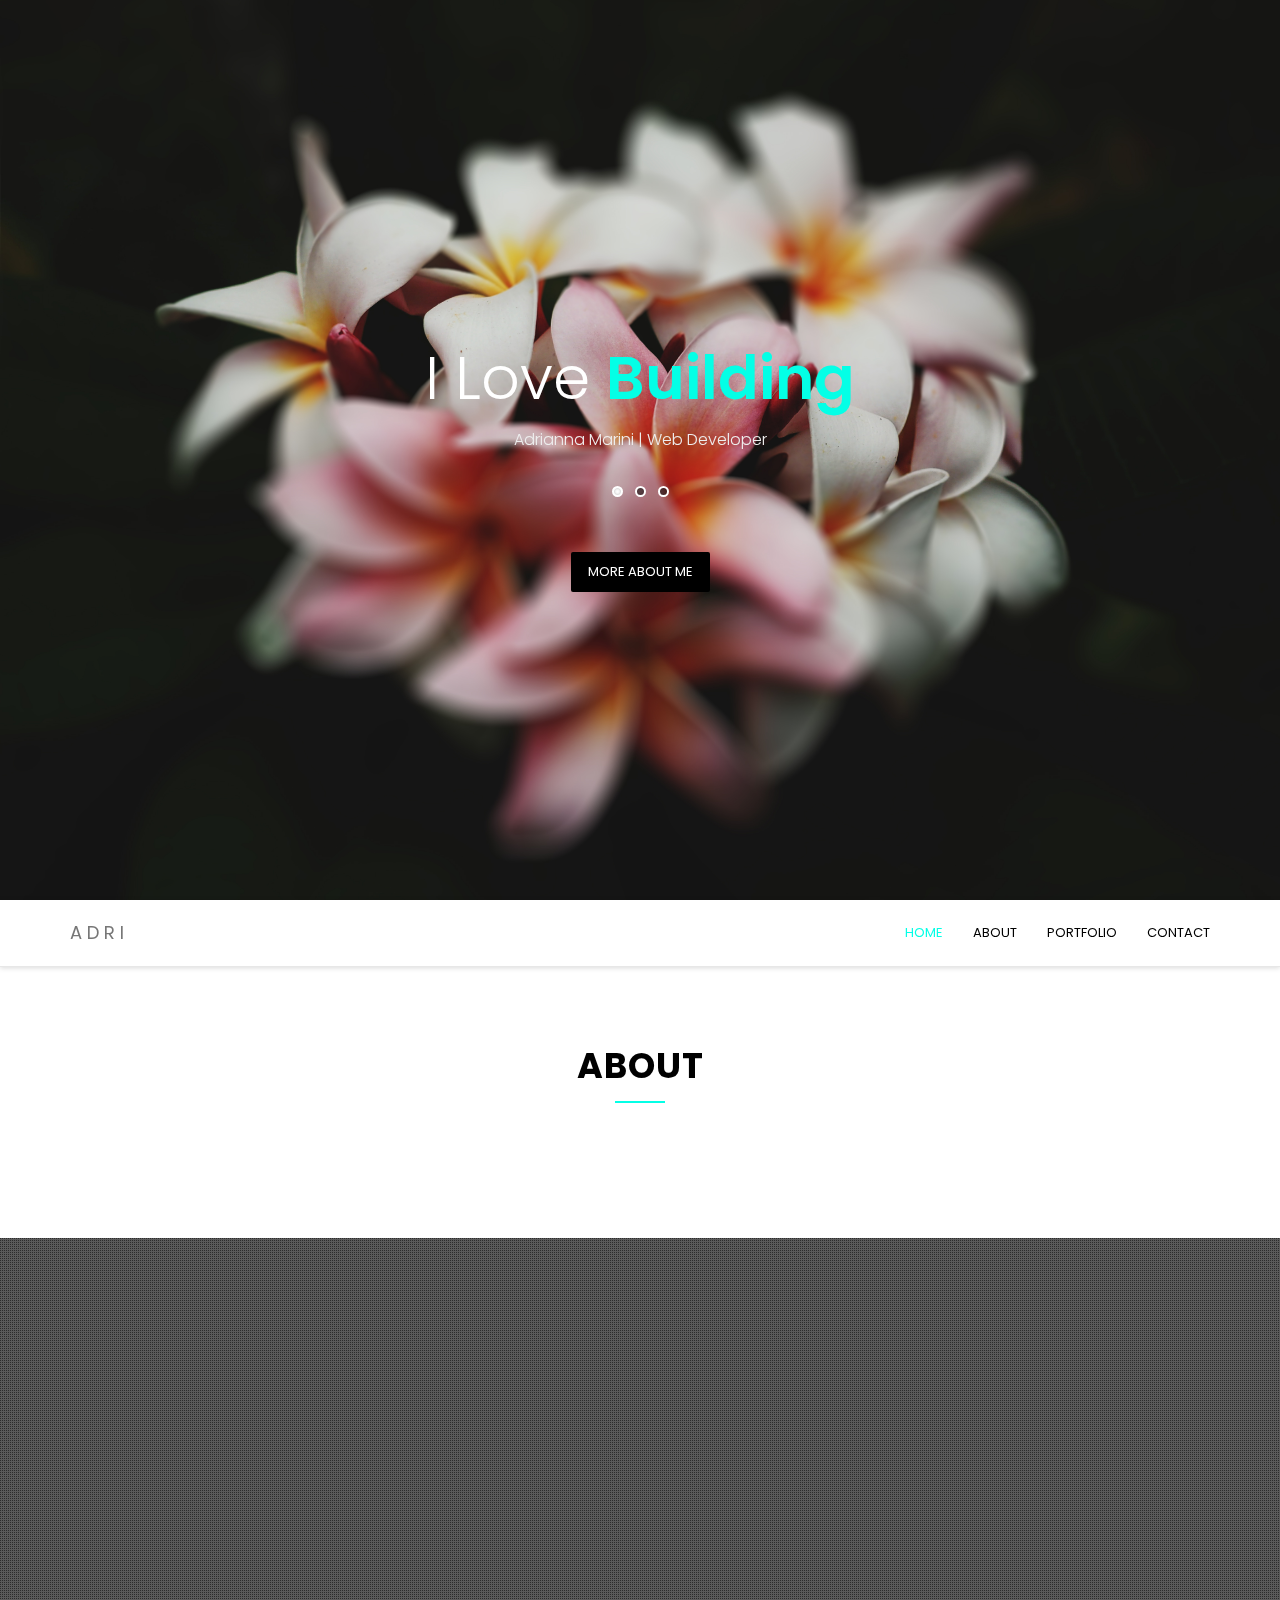
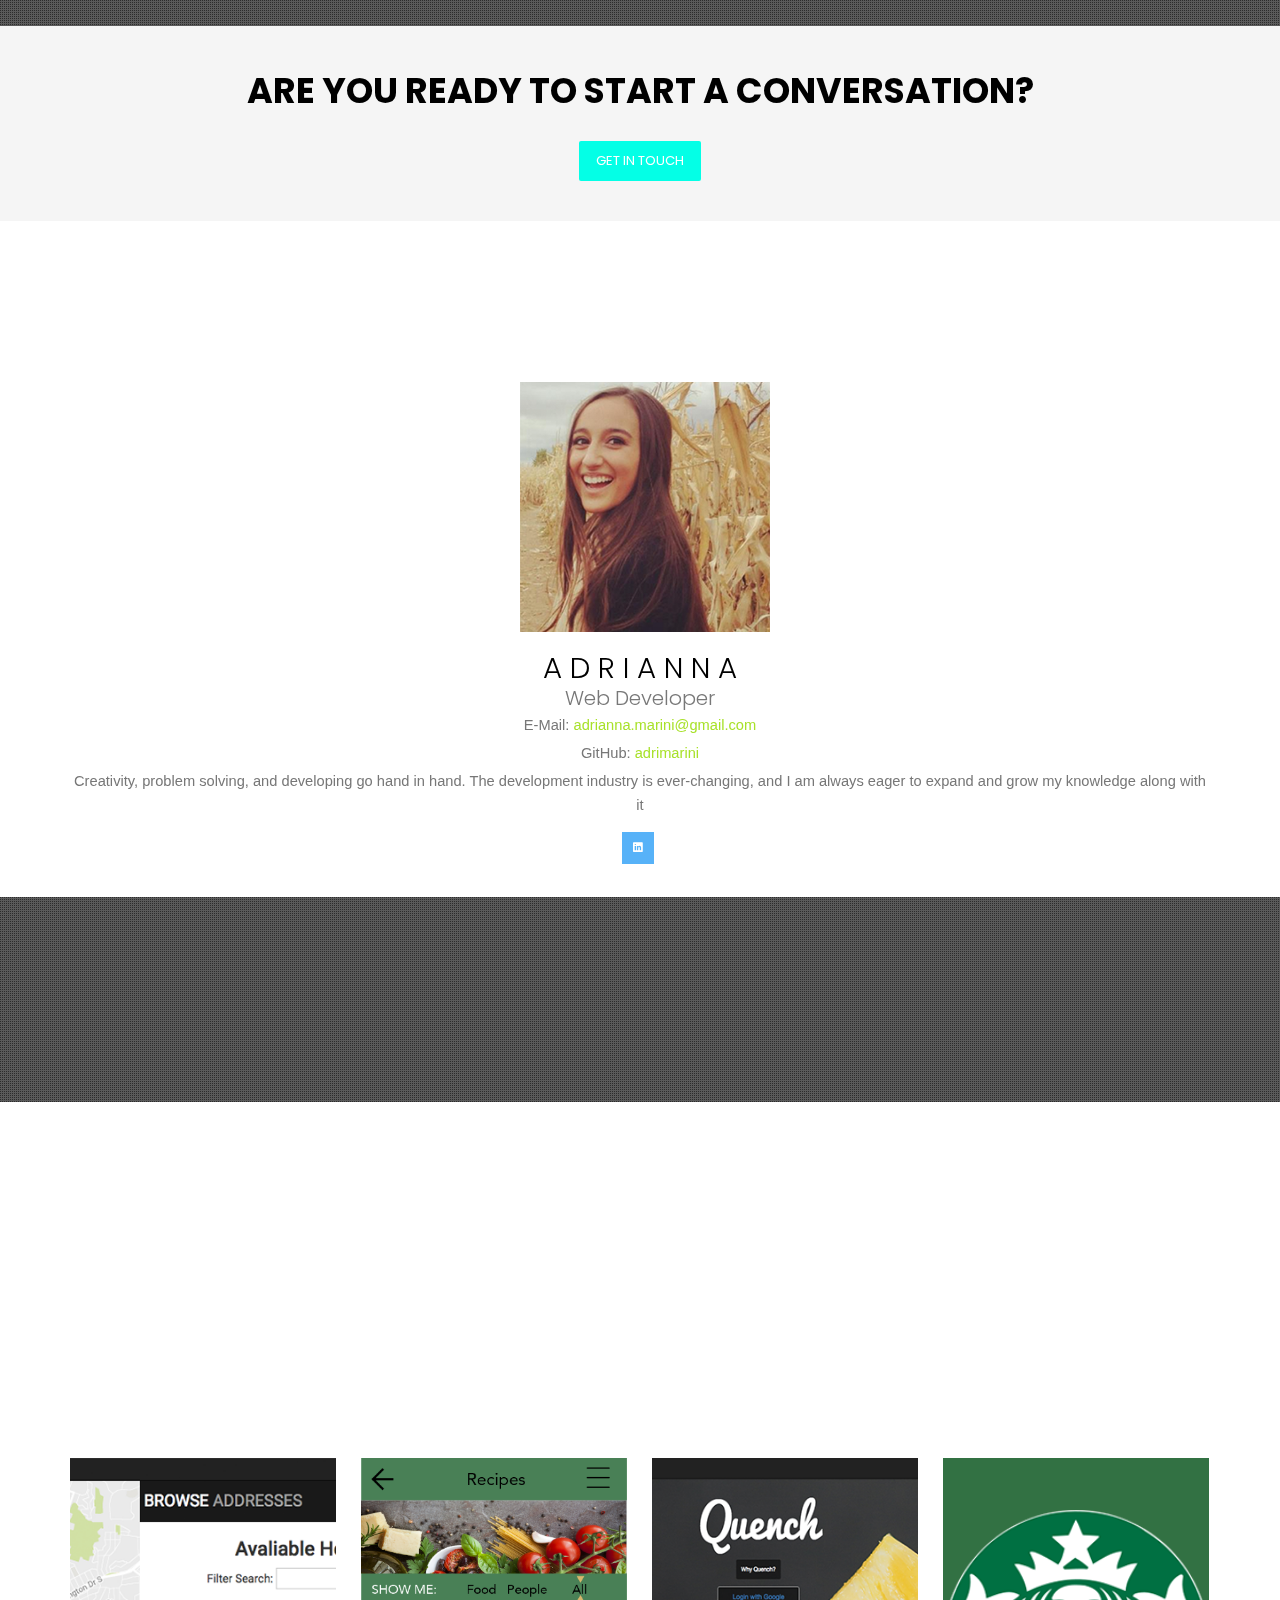
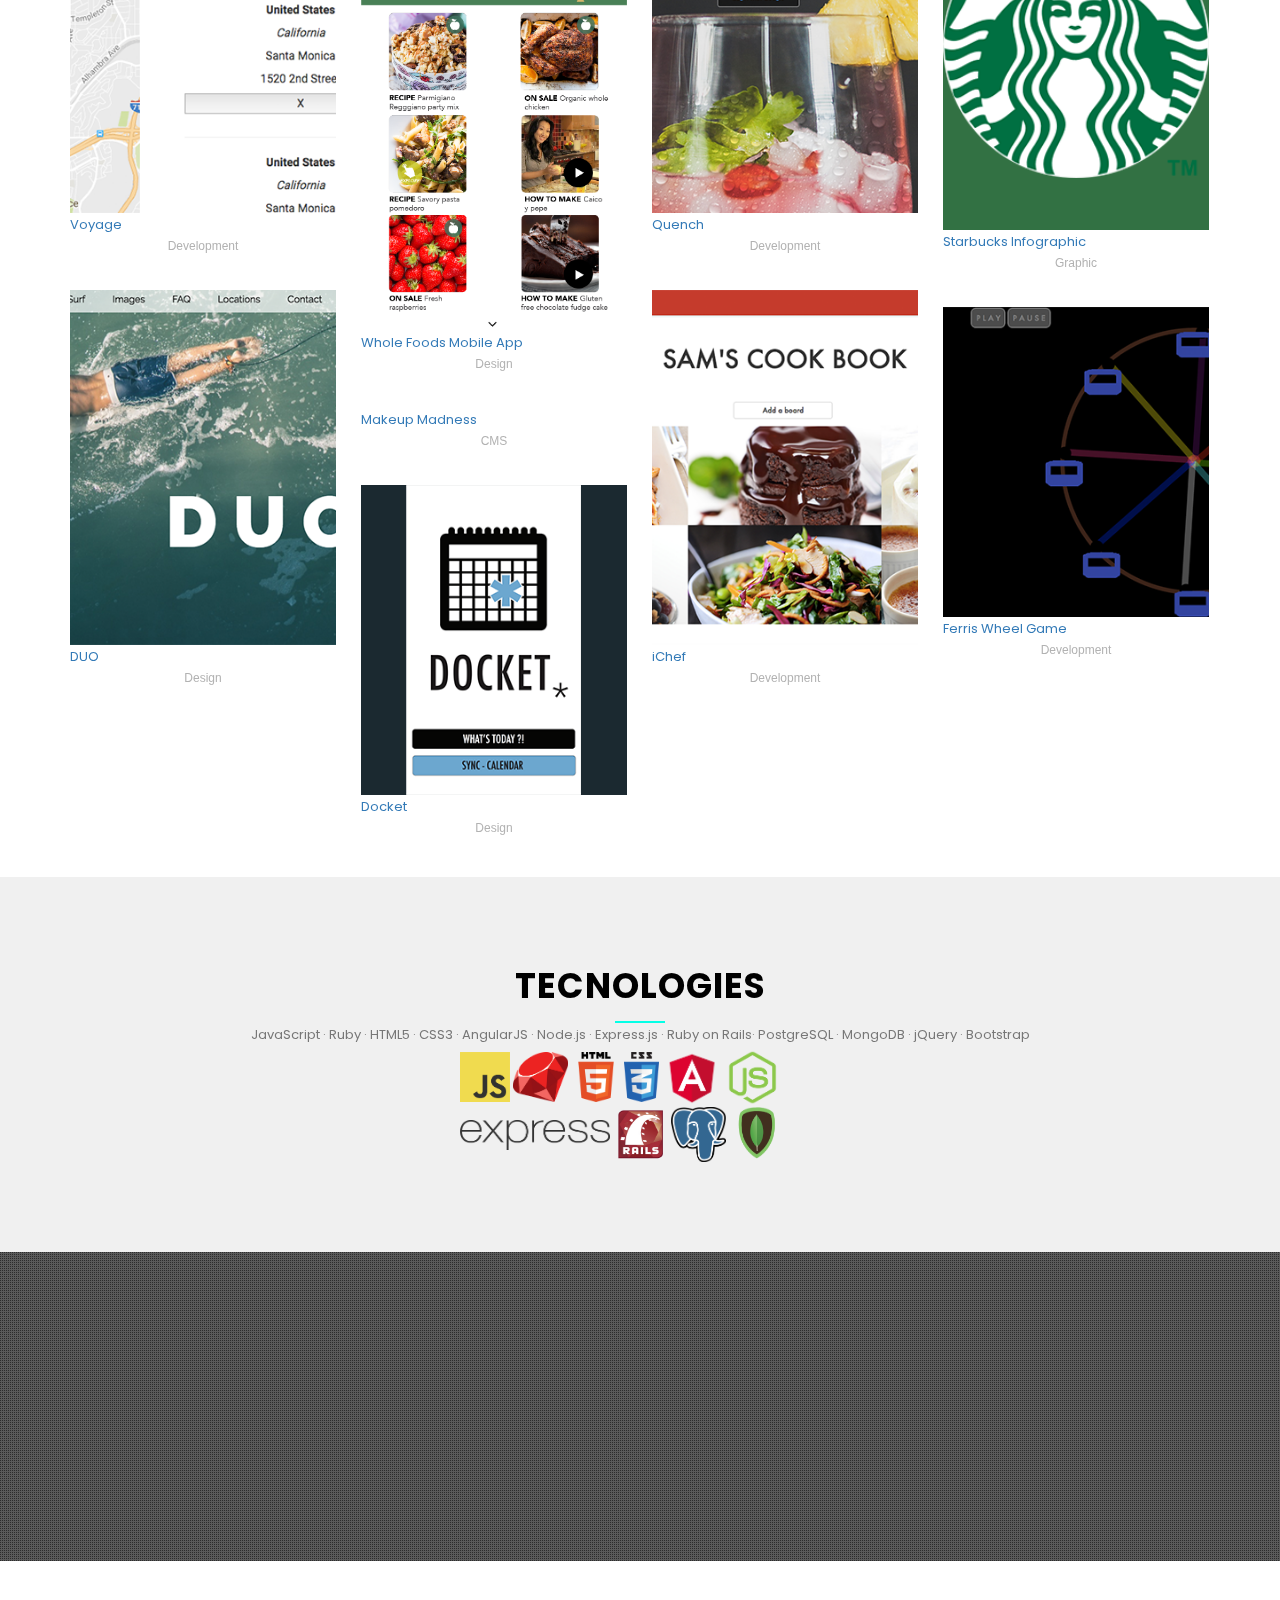
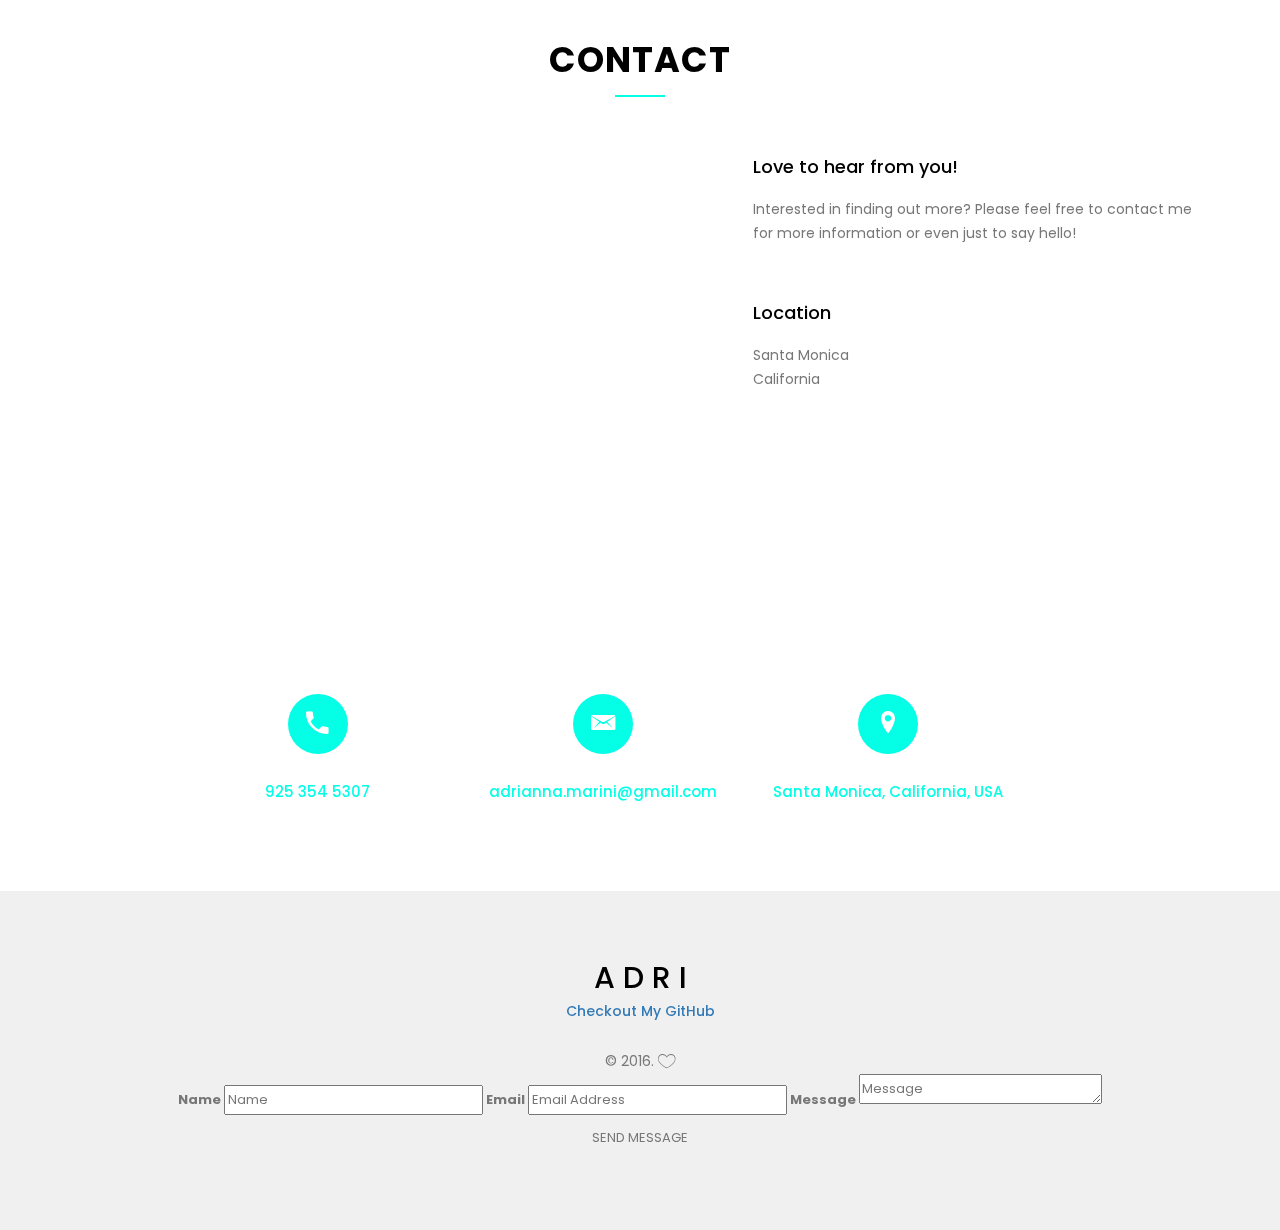
==== home-background-slider.html @ 424a0c06 "trys requiring php script" ====
<!DOCTYPE html>
<html lang="en">
    <head>
        <meta charset="utf-8">
        <meta http-equiv="X-UA-Compatible" content="IE=edge">
        <meta name="viewport" content="width=device-width, initial-scale=1">
        <title>AEM Portfolio</title>
        <!-- Bootstrap -->
        <link href="assets/bootstrap/css/bootstrap.min.css" rel="stylesheet">
        <!--custom css (Using style.scss file for customize)-->
        <link href="assets/css/style-background-slider.css" rel="stylesheet" type="text/css">
        <!--Ion icons-->
        <link href="assets/icons/css/ionicons.min.css" rel="stylesheet" type="text/css">
        <!--google fonts-->

        <!--Flex slider-->
        <link href="assets/css/flexslider.css" rel="stylesheet">
        <!--popups css-->
        <link href="assets/css/magnific-popup.css" rel="stylesheet">
        <!--animated css-->
        <link href="assets/css/animate.css" rel="stylesheet">
        <!--cube portfolio-->
        <link href="assets/cubeportfolio/css/cubeportfolio.min.css" rel="stylesheet">
        <!--master slider-->
        <link href="assets/master-slider/style/masterslider.css" rel="stylesheet">
        <link href="assets/master-slider/skins/default/style.css" rel="stylesheet">
        <link href="assets/css/master-slider-custom.css" rel="stylesheet" type="text/css">
        <!-- HTML5 shim and Respond.js for IE8 support of HTML5 elements and media queries -->
        <!-- WARNING: Respond.js doesn't work if you view the page via file:// -->
        <!--[if lt IE 9]>
          <script src="https://oss.maxcdn.com/html5shiv/3.7.2/html5shiv.min.js"></script>
          <script src="https://oss.maxcdn.com/respond/1.4.2/respond.min.js"></script>
        <![endif]-->


    </head>
    <body data-spy="scroll" data-target=".navbar" data-offset="80">
        <section id="home" class="home-parallax parallax-bg">
            <div class="home-text-wrapper">
                <div id="home-slider" class="flexslider">
                    <ul class="slides list-unstyled">

                        <li>
                            <p class="home-slide-content">I love <span class="colored-text">Building</span> </p>
                            <span class="flex-caption">Adrianna Marini | Web Developer </span>
                        </li>
                        <li>
                            <p class="home-slide-content">I love <span class="colored-text">Designing</span> </p>
                            <span class="flex-caption">Adrianna Marini | Web Developer </span>
                        </li>
                        <li>
                            <p class="home-slide-content">I love <span class="colored-text">Creating</span> Amazing Projects</p>
                            <span class="flex-caption">Adrianna Marini | Web Developer </span>
                        </li>

                    </ul>
                </div><!-- END FLEXSLIDER -->
                <div class="divided20"></div>
                <p class="scroll-to">
                    <a href="#about" class="btn btn-dark-bg btn-lg">More About Me</a>
                </p>
            </div>
        </section>


        <!-- Static navbar -->
        <nav class="navbar navbar-default sticky-nav navbar-static-top">
            <div class="container">
                <div class="navbar-header">
                    <button type="button" class="navbar-toggle collapsed" data-toggle="collapse" data-target="#navbar" aria-controls="navbar">
                        <span class="sr-only">Toggle navigation</span>
                        <span class="icon-bar"></span>
                        <span class="icon-bar"></span>
                        <span class="icon-bar"></span>
                    </button>
                    <a class="navbar-brand" href="index.html"> A D R I </a>
                </div>
                <div id="navbar" class="navbar-collapse collapse">
                    <ul class="nav navbar-nav navbar-right scroll-to">
                        <li class="active"><a href="#home">Home</a></li>
                        <li><a href="#about">About</a></li>
                        <!-- <li><a href="#services">Services</a></li> -->
                        <li><a href="#work">Portfolio</a></li>
                        <li><a href="#contact">Contact</a></li>
                        <!-- <li class="dropdown">
                            <span class="dropdown-toggle js-activated" data-toggle="dropdown" role="button" aria-haspopup="true">Pages <i class="caret"></i></span>
                            <ul class="dropdown-menu">
                                <li><a href="blog.html">Blog</a></li>
                                <li><a href="blog-single.html">Blog Single</a></li>
                                <li><a href="elements.html">Elements</a></li>
                            </ul>
                        </li> -->
                    </ul>
                </div><!--/.nav-collapse -->
            </div><!--/.container -->
        </nav>



        <section id="about" class="section-padding">
            <div class="container">
                <div class="row">
                    <div class="col-sm-8 col-sm-offset-2">
                        <div class="text-center">
                            <h2 class="center-title"> About</h2>
                            <span class="center-border-line"></span>
                            <!-- <p class="sub-text">Who we are</p> -->
                        </div>
                    </div>
                </div><!--left title row end-->
                <div class="row">
                    <div class="col-sm-8 text-center col-sm-offset-2">
                        <p class="lead subtitle-center wow animated fadeIn" data-wow-delay=".1s">
                            Hi there, I am a <span class="colored-text">web developer</span> based in <span class="colored-text">Los Angeles, California.</span>
                        </p>
                    </div>
                </div><!--sub title center-->
                <div class="row">
                    <!-- <div class="col-sm-4 margin-bottom30">
                        <div class="service-features wow animated fadeIn" data-wow-delay=".2s">
                            <i class="ion-ios-lightbulb-outline"></i>
                            <h3>Unique ideas</h3>
                            <p>
                                Pellentesquemattis arcu malesuada in. Donec urna sem, rutrum sit amet pellentesque vel, suscipit at metus.
                            </p> -->
                        </div><!--service features-->
                    </div>
                    <!-- <div class="col-sm-4 margin-bottom30">
                        <div class="service-features wow animated fadeIn" data-wow-delay=".3s">
                            <i class="ion-ios-people-outline"></i>
                            <h3>Creative team</h3>
                            <p>
                                Pellentesquemattis arcu malesuada in. Donec urna sem, rutrum sit amet pellentesque vel, suscipit at metus.
                            </p> -->
                        </div><!--service features-->
                    </div>
                    <div class="col-sm-4 margin-bottom30">
                        <!-- <div class="service-features wow animated fadeIn" data-wow-delay=".4s">
                            <i class="ion-ios-color-wand-outline"></i>
                            <h3>customer support</h3>
                            <p>
                                Pellentesquemattis arcu malesuada in. Donec urna sem, rutrum sit amet pellentesque vel, suscipit at metus.
                            </p> -->
                        </div><!--service features-->
                    </div>
                </div><!--row-->
            </div><!--container-->
        </section><!--about section end-->
        <!-- <div class=" fun-facts">
            <div class="container">
                <div class="row">
                    <div class="col-sm-8 col-sm-offset-2 text-center">
                        <div class="text-center wow animated flipInX" data-wow-delay=".1s">
                            <h2 class="center-title"> Fun facts</h2>
                            <span class="center-border-line"></span>
                            <p class="sub-text">Some fun facts about our agency.</p>
                        </div>
                    </div> -->
                </div><!--center title row end-->
                <!-- <div class="row">
                    <div class="col-md-3 col-sm-6 margin-bottom30">
                        <div class="fun-facts-inner wow animated fadeIn" data-wow-delay=".1s">
                            <h2>788</h2>
                            <h4>Happy clients</h4>
                        </div> -->
                    </div><!--fun facts col-->
                    <!-- <div class="col-md-3 col-sm-6 margin-bottom30">
                        <div class="fun-facts-inner wow animated fadeIn" data-wow-delay=".2s">
                            <h2>460</h2>
                            <h4>Projects Complete</h4>
                        </div> -->
                    </div><!--fun facts col-->
                    <!-- <div class="col-md-3 col-sm-6 margin-bottom30">
                        <div class="fun-facts-inner wow animated fadeIn" data-wow-delay=".3s">
                            <h2>978</h2>
                            <h4>miles traveled</h4>
                        </div> -->
                    </div><!--fun facts col-->
                    <!-- <div class="col-md-3 col-sm-6 margin-bottom30">
                        <div class="fun-facts-inner wow animated fadeIn" data-wow-delay=".4s">
                            <h2>592</h2>
                            <h4>smartphones used</h4>
                        </div> -->
                    </div><!--fun facts col-->
                </div>
            </div>
        </div><!--fun facts end -->

        <div class="quote parallax-1">
            <div class="container text-center">
                <div class="col-sm-8 col-sm-offset-2 wow animated fadeIn" data-wow-delay=".2s">
                    <p>
                        " Be who you were created to be, and you will set the world on fire. "
                    </p>
                    <h5>-St. Catherine of Sienna</h5>
                </div>
            </div>
        </div><!--quote section end-->
        <div class="gray-cta">
            <div class="container text-center scroll-to">
                <h2>are you ready to start a conversation?</h2>
                <a href="#contact" class="btn btn-lg btn-theme-bg">Get in touch</a>
            </div>
        </div><!--gray cta-->
        <div class="team">
            <div class="container">
                <div class="text-center wow animated bounceIn" data-wow-delay=".1s">
                    <h2 class="center-title"> <span class="colored-text">Meet</span> Me</h2>
                    <span class="center-border-line"></span>
                    <!-- <p class="sub-text">Meet the bavley super creative team</p> -->
                </div>
                <div class="row">
                    <div class="col-sm-12">
                        <!-- team slider -->
                        <div class="ms-staff-carousel">
                            <!-- masterslider -->
                            <div class="master-slider" id="teamslider-parallaxdemo">
                                <div class="ms-slide">
                                    <!-- <img src="assets/master-slider/style/blank.gif" data-src="assets/images/team-1.jpg" alt="lorem ipsum dolor sit"/> -->

                                    <!-- <div class="ms-info text-center">
                                        <h3>Nikita</h3>
                                        <h4>Company ceo</h4>
                                        <p class="email">E-Mail: <a href="#">juliab@jourrapide.com</a></p>
                                        <p>Lorem ipsum dolor sit amet, consectetuer adipiscing elit, sed diam nonummy nibh euismod tincidunt.</p>
                                        <ul class="ms-socials list-inline">
                                            <li class="ms-ico-fb"><a href="#"><i class="ion-social-facebook"></i></a></li>
                                            <li class="ico-tw"><a href="#"><i class="ion-social-twitter"></i></a></li>
                                            <li class="ico-gp"><a href="#"><i class="ion-social-youtube"></i></a></li>
                                            <li class="ico-yt"><a href="#"><i class="ion-social-linkedin"></i></a></li>
                                        </ul>
                                    </div>
                                </div><!slide item-->
                                <!-- <div class="ms-slide">
                                    <img src="assets/master-slider/style/blank.gif" data-src="assets/images/team-2.jpg" alt="lorem ipsum dolor sit"/>

                                    <div class="ms-info text-center">
                                        <h3>John</h3>
                                        <h4>Web Developer</h4>
                                        <p class="email">E-Mail: <a href="#">juliab@jourrapide.com</a></p>
                                        <p>Lorem ipsum dolor sit amet, consectetuer adipiscing elit, sed diam nonummy nibh euismod tincidunt.</p>
                                        <ul class="ms-socials list-inline">
                                            <li class="ms-ico-fb"><a href="#"><i class="ion-social-facebook"></i></a></li>
                                            <li class="ico-tw"><a href="#"><i class="ion-social-twitter"></i></a></li>
                                            <li class="ico-gp"><a href="#"><i class="ion-social-youtube"></i></a></li>
                                            <li class="ico-yt"><a href="#"><i class="ion-social-linkedin"></i></a></li>
                                        </ul>
                                    </div> -->
                                <!-- </div><!slide item-->
                                <!-- <div class="ms-slide">
                                    <img src="assets/master-slider/style/blank.gif" data-src="assets/images/team-3.jpg" alt="lorem ipsum dolor sit"/>

                                    <div class="ms-info text-center">
                                        <h3>Maria</h3>
                                        <h4>Director</h4>
                                        <p class="email">E-Mail: <a href="#">juliab@jourrapide.com</a></p>
                                        <p>Lorem ipsum dolor sit amet, consectetuer adipiscing elit, sed diam nonummy nibh euismod tincidunt.</p>
                                        <ul class="ms-socials list-inline">
                                            <li class="ms-ico-fb"><a href="#"><i class="ion-social-facebook"></i></a></li>
                                            <li class="ico-tw"><a href="#"><i class="ion-social-twitter"></i></a></li>
                                            <li class="ico-gp"><a href="#"><i class="ion-social-youtube"></i></a></li>
                                            <li class="ico-yt"><a href="#"><i class="ion-social-linkedin"></i></a></li>
                                        </ul>
                                    </div>
                                </div><!--slide item-->
                                <!-- <div class="ms-slide">
                                    <img src="assets/master-slider/style/blank.gif" data-src="assets/images/team-4.jpg" alt="lorem ipsum dolor sit"/>

                                    <div class="ms-info text-center">
                                        <h3>Adam</h3>
                                        <h4>Project Manager</h4>
                                        <p class="email">E-Mail: <a href="#">juliab@jourrapide.com</a></p>
                                        <p>Lorem ipsum dolor sit amet, consectetuer adipiscing elit, sed diam nonummy nibh euismod tincidunt.</p>
                                        <ul class="ms-socials list-inline">
                                            <li class="ms-ico-fb"><a href="#"><i class="ion-social-facebook"></i></a></li>
                                            <li class="ico-tw"><a href="#"><i class="ion-social-twitter"></i></a></li>
                                            <li class="ico-gp"><a href="#"><i class="ion-social-youtube"></i></a></li>
                                            <li class="ico-yt"><a href="#"><i class="ion-social-linkedin"></i></a></li>
                                        </ul>
                                    </div>
                                </div><!--slide item-->
                                <!-- <div class="ms-slide">
                                    <img src="assets/master-slider/style/blank.gif" data-src="assets/images/team-1.jpg" alt="lorem ipsum dolor sit"/>

                                    <div class="ms-info text-center">
                                        <h3>Juliana</h3>
                                        <h4>CREATIVE DESIGNER</h4>
                                        <p class="email">E-Mail: <a href="#">juliab@jourrapide.com</a></p>
                                        <p>Lorem ipsum dolor sit amet, consectetuer adipiscing elit, sed diam nonummy nibh euismod tincidunt.</p>
                                        <ul class="ms-socials list-inline">
                                            <li class="ms-ico-fb"><a href="#"><i class="ion-social-facebook"></i></a></li>
                                            <li class="ico-tw"><a href="#"><i class="ion-social-twitter"></i></a></li>
                                            <li class="ico-gp"><a href="#"><i class="ion-social-youtube"></i></a></li>
                                            <li class="ico-yt"><a href="#"><i class="ion-social-linkedin"></i></a></li>
                                        </ul>
                                    </div>
                                </div><!--slide item-->
                                <!-- <div class="ms-slide">
                                    <img src="assets/master-slider/style/blank.gif" data-src="assets/images/team-2.jpg" alt="lorem ipsum dolor sit"/>

                                    <div class="ms-info text-center">
                                        <h3>John</h3>
                                        <h4>CREATIVE DESIGNER</h4>
                                        <p class="email">E-Mail: <a href="#">juliab@jourrapide.com</a></p>
                                        <p>Lorem ipsum dolor sit amet, consectetuer adipiscing elit, sed diam nonummy nibh euismod tincidunt.</p>
                                        <ul class="ms-socials list-inline">
                                            <li class="ms-ico-fb"><a href="#"><i class="ion-social-facebook"></i></a></li>
                                            <li class="ico-tw"><a href="#"><i class="ion-social-twitter"></i></a></li>
                                            <li class="ico-gp"><a href="#"><i class="ion-social-youtube"></i></a></li>
                                            <li class="ico-yt"><a href="#"><i class="ion-social-linkedin"></i></a></li>
                                        </ul>
                                    </div>
                                </div><!--slide item-->
                                <div class="ms-slide">
                                    <img src="assets/portfolio-img/self.png"  alt="lorem ipsum dolor sit"/>

                                    <div class="ms-info text-center">
                                        <h3>A D R I A N N A</h3>
                                        <h4>Web Developer</h4>
                                        <p class="email">E-Mail: <a href="#">adrianna.marini@gmail.com</a></p>
                                        <p class="email">GitHub: <a href="https://github.com/adrimarini" target="_blank">adrimarini</a></p>
                                        <p>Creativity, problem solving, and developing go hand in hand. The development industry is ever-changing, and I am always eager to expand and grow my knowledge along with it</p>
                                        <ul class="ms-socials list-inline">
                                            <!-- <li class="ms-ico-fb"><a href="#"><i class="ion-social-facebook"></i></a></li> -->
                                            <!-- <li class="ico-tw"><a href="#"><i class="ion-social-twitter"></i></a></li> -->
                                            <!-- <li class="ico-gp"><a href="#"><i class="ion-social-youtube"></i></a></li> -->
                                            <li class="ico-yt"><a href="https://www.linkedin.com/in/adriannamarini" target="_blank"><i class="ion-social-linkedin"></i></a></li>
                                        </ul>
                                    </div>
                                </div><!--slide item-->
                            </div>
                            <!-- end of masterslider -->
                            <div class="ms-staff-info" id="staff-info"> </div>
                        </div>
                        <!-- end of team slider -->

                    </div>
                </div>
            </div>
        </div><!--team section end-->
        <!-- <div class="testimonials parallax-2 dark">

            <div class="container">
                <div class="text-center wow animated fadeInDown" data-wow-delay=".1s">
                    <h2 class="center-title"> <span class="colored-text">Happy </span> Clients</h2>
                    <span class="center-border-line"></span>
                    <p class="sub-text">Over 8000 extremely satisfied clients!</p>
                </div>
                <div class="row">
                    <div class="col-sm-8 col-sm-offset-2">
                        <div class="flexslider testi-slider wow animated fadeInUp" data-wow-delay=".2s">
                            <ul class="slides">
                                <li>
                                    <div class="testi-slider-item">
                                        <p>
                                            Pellentesquemattis arcu malesuada in. Donec urna sem, rutrum sit amet pellentesque vel, suscipit at metus.
                                        </p>
                                        <img src="assets/images/team-1.jpg" alt="">
                                        <h6>John Doe - <span class="colored-text">Assan Inc.</span></h6>
                                    </div>
                                </li><!--Single slide li-->
                                <!-- <li>
                                    <div class="testi-slider-item">
                                        <p>
                                            Pellentesquemattis arcu malesuada in. Donec urna sem, rutrum sit amet pellentesque vel, suscipit at metus.
                                        </p>
                                        <img src="assets/images/team-2.jpg" alt="">
                                        <h6>John Doe - <span class="colored-text">Assan Inc.</span></h6>
                                    </div>
                                </li><!--Single slide li-->
                                <!-- <li>
                                    <div class="testi-slider-item">
                                        <p>
                                            Pellentesquemattis arcu malesuada in. Donec urna sem, rutrum sit amet pellentesque vel, suscipit at metus.
                                        </p>
                                        <img src="assets/images/team-3.jpg" alt="">
                                        <h6>John Doe - <span class="colored-text">Assan Inc.</span></h6>
                                    </div>
                                </li><!--Single slide li-->
                            <!-- </ul>
                        </div>
                    </div>
                </div>
            </div>
        </div><!--testimonials-->
        <!-- <section id="services" class="section-padding">
            <div class="container">
                <div class="row">
                    <div class="col-sm-8 col-sm-offset-2 text-center">
                        <div class="text-center wow animated flipInX" data-wow-delay=".1s">
                            <h2 class="center-title"> Our services</h2>
                            <span class="center-border-line"></span>
                            <p class="sub-text">What we do?.</p>
                        </div>
                    </div>
                </div><!--center title row end-->


                <!-- <div class="row">
                    <div class="col-sm-4 margin-bottom30">
                        <div class="services-box wow animated fadeIn" data-wow-delay="0.2s">
                            <h3 class="services-title">Branding</h3>
                            <i class="ion-ios-paperplane-outline icon-big-round"></i>
                            <p>
                                Vestibulum commodo aliquam sollicitudin metus vitae. Praesent interdum blandit quam. Asunt in anim uis aute irure dolor in reprehenderit in voluptate velit esse cillum dolore
                            </p>
                            <h4>What we offer</h4>
                            <ul class=" list-unstyled">
                                <li>Research</li>
                                <li>Strategy</li>
                                <li>Design</li>
                                <li>Experience</li>
                                <li><i class="ion-close"></i></li>
                                <li><i class="ion-close"></i></li>
                            </ul>
                        </div><!--service box-->
                    <!-- </div><!--col-->
                    <!-- <div class="col-sm-4 margin-bottom30">
                        <div class="services-box wow animated fadeIn" data-wow-delay="0.4s">
                            <h3 class="services-title">Web development</h3>
                            <i class="ion-social-wordpress-outline icon-big-round"></i>
                            <p>
                                Vestibulum commodo aliquam sollicitudin metus vitae. Praesent interdum blandit quam. Asunt in anim uis aute irure dolor in reprehenderit in voluptate velit esse cillum dolore
                            </p>
                            <h4>What we offer</h4>
                            <ul class=" list-unstyled">
                                <li>Wordpress</li>
                                <li>Php</li>
                                <li>Woo commerce</li>
                                <li>magento</li>
                                <li>Drupal</li>
                                <li>Seo</li>
                            </ul>
                        </div><!--service box-->
                    <!-- </div><!--col-->
                    <!-- <div class="col-sm-4 margin-bottom30">
                        <div class="services-box wow animated fadeIn" data-wow-delay="0.6s">
                            <h3 class="services-title">Design</h3>
                            <i class="ion-ios-color-wand-outline icon-big-round"></i>
                            <p>
                                Vestibulum commodo aliquam sollicitudin metus vitae. Praesent interdum blandit quam. Asunt in anim uis aute irure dolor in reprehenderit in voluptate velit esse cillum dolore
                            </p>
                            <h4>What we offer</h4>
                            <ul class=" list-unstyled">
                                <li>HTML5 / CSS3</li>
                                <li>Less / SASS</li>
                                <li>Psd design</li>
                                <li>Logo Design</li>
                                <li>Responsive Designs</li>
                                <li>Mobile App</li>
                            </ul>
                        </div><!--service box-->
                    <!-- </div><!--col-->
                <!-- </div>
            </div>
        </section><!--services section end here-->
        <!-- <div class="twitter-feed parallax-4">
            <div class="container">
                <div class="row">
                    <div class="col-sm-6 col-sm-offset-3 text-center">
                        <h2><i class="ion-social-twitter-outline"></i></h2>
                        <div class="tweet wow animated fadeIn" data-wow-delay=".3s"></div>
                    </div>
                </div>
            </div>
        </div><!--twitter feeds-->
        <!-- <div class="pricing-section section-padding">
            <div class="container">
                <div class="text-center">
                    <h2 class="center-title"> <span class="colored-text">Price </span> Plans</h2>
                    <span class="center-border-line"></span>
                    <p class="sub-text">Choose a best plan for you.</p>
                </div>
                <div class="row">
                    <div class="col-sm-4 margin-bottom30">
                        <div class="pricing-table text-center wow animated fadeInLeft" data-wow-delay=".1s">
                            <h5 class="price-name"><strong>Basic</strong></h5>
                            <div class="price">
                                <span class="price-amount">$25</span>
                                <span class="price-time">/ Month</span>
                            </div>
                            <ul class="price-options list-unstyled">
                                <li><strong>100 GB</strong> disk space</li>
                                <li><strong>5 GB</strong> mothly traffic</li>
                                <li><strong>2</strong> subdomains</li>
                                <li><strong>2</strong> Email Accounts</li>
                            </ul>
                            <div class="price-button">
                                <a href="#about" class="btn btn-dark btn-lg">
                                    <span> Sign Up</span>
                                </a>
                            </div>
                        </div>
                    </div><!--price column-->
                    <!-- <div class="col-sm-4 margin-bottom30">
                        <div class="pricing-table text-center wow animated fadeInLeft" data-wow-delay=".2s">
                            <h5 class="price-name"><strong>Pro</strong></h5>
                            <div class="price">
                                <span class="price-amount">$55</span>
                                <span class="price-time">/ Month</span>
                            </div>
                            <ul class="price-options list-unstyled">
                                <li><strong>100 GB</strong> disk space</li>
                                <li><strong>5 GB</strong> mothly traffic</li>
                                <li><strong>2</strong> subdomains</li>
                                <li><strong>2</strong> Email Accounts</li>
                            </ul>
                            <div class="price-button">
                                <a href="#about" class="btn btn-theme btn-lg">
                                    <span> Sign Up</span>
                                </a>
                            </div>
                        </div>
                    </div><!--price column-->
                    <!-- <div class="col-sm-4 margin-bottom30">
                        <div class="pricing-table text-center wow animated fadeInLeft" data-wow-delay=".3s">
                            <h5 class="price-name"><strong>High</strong></h5>
                            <div class="price">
                                <span class="price-amount">$75</span>
                                <span class="price-time">/ Month</span>
                            </div>
                            <ul class="price-options list-unstyled">
                                <li><strong>100 GB</strong> disk space</li>
                                <li><strong>5 GB</strong> mothly traffic</li>
                                <li><strong>2</strong> subdomains</li>
                                <li><strong>2</strong> Email Accounts</li>
                            </ul>
                            <div class="price-button">
                                <a href="#about" class="btn btn-dark btn-lg">
                                    <span> Sign Up</span>
                                </a>
                            </div>
                        </div> -->
                    <!-- </div><!--price column-->
                <!-- </div> -->
            <!-- </div> -->
        <!-- </div><!--price section end here-->
        <!-- <div class="gray-cta">
            <div class="container text-center scroll-to">
                <h2>Awesome one page parallax</h2>
                <a href="#contact" class="btn btn-lg btn-dark-bg">Get it now</a>
            </div> -->
        <!-- </div><!--gray cta-->

        <div class="call-to-action cta-1 parallax-3">
            <div class="container">
                <div class="row">
                    <div class="col-sm-8 col-sm-offset-2 text-center wow animated fadeInDown" data-wow-delay=".1s">
                        <!-- <h2>hello</h2> -->
                        <a href="assets/resume.html" target="_blank" class="btn btn-white btn-lg wow animated fadeInDown" data-wow-delay=".2s">
                            <span> See Resume </span>
                        </a>
                    </div>
                </div>
            </div>
        </div>

        <section id="work" class="section-padding wow animated fadeIn" data-wow-delay=".1s">
            <div class="container">
                <div class="row">
                    <div class="col-sm-8 col-sm-offset-2">
                        <div class="text-center">
                            <h2 class="center-title">Portfolio</h2>
                            <span class="center-border-line"></span>
                            <p class="sub-text">"Development is about building something you are proud of and sharing it with the world"</p>
                        </div>
                    </div>
                </div><!--center title row end-->
            </div><!--container-->
            <div class="container cube-masonry">


                <div id="filters-container" class="cbp-l-filters-buttonCenter">
                    <div data-filter="*" class="cbp-filter-item-active cbp-filter-item">
                        All <div class="cbp-filter-counter"></div>
                    </div>
                    <div data-filter=".web-design" class="cbp-filter-item">
                        Design <div class="cbp-filter-counter"></div>
                    </div>
                    <div data-filter=".graphic" class="cbp-filter-item">
                        Development <div class="cbp-filter-counter"></div>
                    </div>
                    <div data-filter=".logos" class="cbp-filter-item">
                        Graphic <div class="cbp-filter-counter"></div>
                    </div>
                    <div data-filter=".identity" class="cbp-filter-item">
                        Other <div class="cbp-filter-counter"></div>
                    </div>
                    <!-- <div data-filter=".logos, .graphic" class="cbp-filter-item">
                        Logo & Graphic <div class="cbp-filter-counter"></div>
                    </div> -->
                </div>

                <div id="masonry-container" class="cbp cbp-l-grid-masonry-projects">
                    <div class="cbp-item graphic">
                        <div class="cbp-caption">
                            <div class="cbp-caption-defaultWrap">
                                <img src="assets/portfolio-img/voyage-icon.png" width="200" height="300" alt="">
                            </div>
                            <div class="cbp-caption-activeWrap">
                                <div class="cbp-l-caption-alignCenter">
                                    <div class="cbp-l-caption-body">
                                        <a href="https://adrimarini.github.io/Project4-frontend/#/" target="_blank" class="cbp-l-caption-buttonLeft">visit site</a>
                                        <a href="assets/portfolio-img/voyage.png" class="cbp-lightbox cbp-l-caption-buttonRight" data-title="Voyage is a couch surfing app">view larger</a>
                                    </div>
                                </div>
                            </div>
                        </div>
                        <a href="https://adrimarini.github.io/Project4-frontend/#/" target="_blank">Voyage</a>
                        <div class="cbp-l-grid-masonry-projects-desc">Development</div>
                    </div>
                    <!-- end of voyage -->
                    <div class="cbp-item web-design">
                        <div class="cbp-caption">
                            <div class="cbp-caption-defaultWrap">
                                <img src="assets/portfolio-img/whole-foods-icon.png" alt="">
                            </div>
                            <div class="cbp-caption-activeWrap">
                                <div class="cbp-l-caption-alignCenter">
                                    <div class="cbp-l-caption-body">
                                        <a href="https://invis.io/PA8LBHE4H" target="_blank" class="cbp-l-caption-buttonLeft">view prototype</a>
                                        <a href="assets/portfolio-img/whole-foods.png" class="cbp-lightbox cbp-l-caption-buttonRight" data-title="Whole Foods Mobile App re-design (educational purposes)">view larger</a>
                                    </div>
                                </div>
                            </div>
                        </div>
                        <a href="https://invis.io/PA8LBHE4H" class="">Whole Foods Mobile App</a>
                        <div class="cbp-l-grid-masonry-projects-desc">Design</div>
                    </div>
                    <!-- end of whole foods -->
                    <div class="cbp-item graphic">
                        <div class="cbp-caption">
                            <div class="cbp-caption-defaultWrap">
                                <img src="assets/portfolio-img/quench-icon.png" alt="">
                            </div>
                            <div class="cbp-caption-activeWrap">
                                <div class="cbp-l-caption-alignCenter">
                                    <div class="cbp-l-caption-body">
                                        <a href="https://miircake-quench.herokuapp.com/" target="_blank" class="cbp-l-caption-buttonLeft">visit site</a>
                                        <a href="assets/portfolio-img/quench.png" class="cbp-lightbox cbp-l-caption-buttonRight" data-title="Quench: the drink app of your dreams">view larger</a>
                                    </div>
                                </div>
                            </div>
                        </div>
                        <a href="https://miircake-quench.herokuapp.com/" target="_blank" class="">Quench</a>
                        <div class="cbp-l-grid-masonry-projects-desc">Development</div>
                    </div>
                    <!-- end of quench -->

                    <div class="cbp-item logos">
                        <div class="cbp-caption">
                            <div class="cbp-caption-defaultWrap">
                                <img src="assets/portfolio-img/starbucks-icon.png" alt="">
                            </div>
                            <div class="cbp-caption-activeWrap">
                                <div class="cbp-l-caption-alignCenter">
                                    <div class="cbp-l-caption-body">
                                        <a href="assets/portfolio-img/starbucks_infographic.pdf" target="_blank" class="cbp-l-caption-buttonLeft">view graphic</a>
                                        <a href="assets/portfolio-img/starbucks.png" class="cbp-lightbox cbp-l-caption-buttonRight" data-title="Starbucks infographic (educational purposes)">view Photo</a>
                                    </div>
                                </div>
                            </div>
                        </div>
                        <a href="#" class="">Starbucks Infographic</a>
                        <div class="cbp-l-grid-masonry-projects-desc">Graphic</div>
                    </div>
                    <!-- end of starbucks infographic -->

                    <div class="cbp-item web-design">
                        <div class="cbp-caption">
                            <div class="cbp-caption-defaultWrap">
                                <img src="assets/portfolio-img/duo-icon.png" alt="">
                            </div>
                            <div class="cbp-caption-activeWrap">
                                <div class="cbp-l-caption-alignCenter">
                                    <div class="cbp-l-caption-body">
                                        <a href="https://adrimarini.github.io/Duo-faux-company/" target="_blank" class="cbp-l-caption-buttonLeft">view site</a>
                                        <a href="assets/portfolio-img/duo.png" class="cbp-lightbox cbp-l-caption-buttonRight" data-title="DUO: the faux company app Design (educational purposes)">view larger</a>
                                    </div>
                                </div>
                            </div>
                        </div>
                        <a href="https://adrimarini.github.io/Duo-faux-company/" target="_blank" class="">DUO</a>
                        <div class="cbp-l-grid-masonry-projects-desc">Design</div>
                    </div>
                    <!-- end of DUO -->
                    <div class="cbp-item graphic">
                        <div class="cbp-caption">
                            <div class="cbp-caption-defaultWrap">
                                <img src="assets/portfolio-img/ichef-icon.png" alt="">
                            </div>
                            <div class="cbp-caption-activeWrap">
                                <div class="cbp-l-caption-alignCenter">
                                    <div class="cbp-l-caption-body">
                                        <a href="https://serene-anchorage-46943.herokuapp.com/" target="_blank" class="cbp-l-caption-buttonLeft">view site</a>
                                        <a href="assets/portfolio-img/ichef.png" class="cbp-lightbox cbp-l-caption-buttonRight" data-title="iChef: Your personal online recipe book">view larger</a>
                                    </div>
                                </div>
                            </div>
                        </div>
                        <a href="https://serene-anchorage-46943.herokuapp.com/ " target="_blank" class="">iChef</a>
                        <div class="cbp-l-grid-masonry-projects-desc">Development</div>
                    </div>
                    <!-- end of ichef -->
                    <div class="cbp-item graphic">
                        <div class="cbp-caption">
                            <div class="cbp-caption-defaultWrap">
                                <img src="assets/portfolio-img/ferris-icon.png" alt="">
                            </div>
                            <div class="cbp-caption-activeWrap">
                                <div class="cbp-l-caption-alignCenter">
                                    <div class="cbp-l-caption-body">
                                        <a href="https://adrimarini.github.io/Ferris-Wheel-Game/" target="_blank" class="cbp-l-caption-buttonLeft">view game</a>
                                        <a href="assets/portfolio-img/ferris.png" class="cbp-lightbox cbp-l-caption-buttonRight" data-title="Ferris Wheel Game">view larger</a>
                                    </div>
                                </div>
                            </div>
                        </div>
                        <a href="https://adrimarini.github.io/Ferris-Wheel-Game/" target="_blank" class="">Ferris Wheel Game</a>
                        <div class="cbp-l-grid-masonry-projects-desc">Development</div>
                    </div>
                    <!-- end of ferris wheel game -->
                    <div class="cbp-item identity">
                        <div class="cbp-caption">
                            <div class="cbp-caption-defaultWrap">
                                <img src="http://placekitten.com/g/300/300" alt="">
                            </div>
                            <div class="cbp-caption-activeWrap">
                                <div class="cbp-l-caption-alignCenter">
                                    <div class="cbp-l-caption-body">
                                        <!-- <a href="assets/ajax-masonry/project2.html" class="cbp-singlePage cbp-l-caption-buttonLeft">more info</a> -->
                                        <a href="#" class="cbp-lightbox cbp-l-caption-buttonRight" data-title="Makeup Madness- a Drupal Site">Coming Soon!</a>
                                    </div>
                                </div>
                            </div>
                        </div>
                        <a href="assets/ajax-masonry/project1.html" class="">Makeup Madness</a>
                        <div class="cbp-l-grid-masonry-projects-desc">CMS</div>
                    </div>
                    <!-- end of makeup madness -->
                    <div class="cbp-item web-design">
                        <div class="cbp-caption">
                            <div class="cbp-caption-defaultWrap">
                                <img src="assets/portfolio-img/docket-icon.png" alt="">
                            </div>
                            <div class="cbp-caption-activeWrap">
                                <div class="cbp-l-caption-alignCenter">
                                    <div class="cbp-l-caption-body">
                                        <a href="https://invis.io/S98LBFT4C" target="_blank" class="cbp-l-caption-buttonLeft">view prototype</a>
                                        <a href="assets/portfolio-img/docket.png" class="cbp-lightbox cbp-l-caption-buttonRight" data-title="Docket: Mobile app design,  (educational purposes)">view Photos</a>
                                    </div>
                                </div>
                            </div>
                        </div>
                        <a href="https://invis.io/S98LBFT4C" target="_blank" class="">Docket</a>
                        <div class="cbp-l-grid-masonry-projects-desc">Design</div>
                    </div>





                    <!-- <div class="cbp-item web-design graphic">
                        <div class="cbp-caption">
                            <div class="cbp-caption-defaultWrap">
                                <img src="assets/images/mas-2.jpg" alt="">
                            </div>
                            <div class="cbp-caption-activeWrap">
                                <div class="cbp-l-caption-alignCenter">
                                    <div class="cbp-l-caption-body">
                                        <a href="assets/ajax-masonry/project2.html" class="cbp-singlePage cbp-l-caption-buttonLeft">more info</a>
                                        <a href="assets/images/mas-2.jpg" class="cbp-lightbox cbp-l-caption-buttonRight" data-title="Workout Buddy<br>by Tiberiu Neamu">More info</a>
                                    </div>
                                </div>
                            </div>
                        </div> -->
                        <!-- <a href="assets/ajax-masonry/project1.html" class="cbp-singlePage cbp-l-grid-masonry-projects-title">Workout Buddy</a>
                        <div class="cbp-l-grid-masonry-projects-desc">web design / graphic</div>
                    </div>
                    <div class="cbp-item identity web-design">
                        <div class="cbp-caption">
                            <div class="cbp-caption-defaultWrap">
                                <img src="assets/images/work-3.jpg" alt="">
                            </div>
                            <div class="cbp-caption-activeWrap">
                                <div class="cbp-l-caption-alignCenter">
                                    <div class="cbp-l-caption-body">
                                        <a href="assets/ajax-masonry/project1.html" class="cbp-singlePage cbp-l-caption-buttonLeft">more info</a>
                                        <a href="https://www.youtube.com/watch?v=3wbvpOIIBQA" class="cbp-lightbox cbp-l-caption-buttonRight" data-title="Bills Bills Bills<br>by Cosmin Capitanu">view video</a>
                                    </div>
                                </div>
                            </div>
                        </div> -->
                        <!-- <a href="assets/ajax-masonry/project1.html" class="cbp-singlePage cbp-l-grid-masonry-projects-title">Bills Bills Bills</a>
                        <div class="cbp-l-grid-masonry-projects-desc">identity / web design</div>
                    </div>
                    <div class="cbp-item identity logos">
                        <div class="cbp-caption">
                            <div class="cbp-caption-defaultWrap">
                                <img src="assets/images/work-2.jpg" alt="">
                            </div>
                            <div class="cbp-caption-activeWrap">
                                <div class="cbp-l-caption-alignCenter">
                                    <div class="cbp-l-caption-body">
                                        <a href="assets/ajax-masonry/project2.html" class="cbp-singlePage cbp-l-caption-buttonLeft">more info</a>
                                        <a href="assets/images/work-2.jpg" class="cbp-lightbox cbp-l-caption-buttonRight" data-title="Generic Apps<br>by Cosmin Capitanu">view video</a>
                                    </div>
                                </div>
                            </div>
                        </div>
                        <a href="assets/ajax-masonry/project1.html" class="cbp-singlePage cbp-l-grid-masonry-projects-title">Generic Apps</a>
                        <div class="cbp-l-grid-masonry-projects-desc">identity / logos</div>
                    </div> -->
                    <!-- <div class="cbp-item graphic web-design">
                        <div class="cbp-caption">
                            <div class="cbp-caption-defaultWrap">
                                <img src="assets/images/work-1.jpg" alt="">
                            </div>
                            <div class="cbp-caption-activeWrap">
                                <div class="cbp-l-caption-alignCenter">
                                    <div class="cbp-l-caption-body">
                                        <a href="assets/ajax-masonry/project2.html" class="cbp-singlePage cbp-l-caption-buttonLeft">more info</a>
                                        <a href="http://vimeo.com/877053" class="cbp-lightbox cbp-l-caption-buttonRight" data-title="Speed Detector<br>by Cosmin Capitanu">view video</a>
                                    </div>
                                </div>
                            </div>
                        </div>
                        <a href="assets/ajax-masonry/project1.html" class="cbp-singlePage cbp-l-grid-masonry-projects-title">Speed Detector</a>
                        <div class="cbp-l-grid-masonry-projects-desc">graphic / web design</div>
                    </div> -->
                </div>

                <!-- <div id="loadMore-container" class="cbp-l-loadMore-button">
                    <a href="assets/ajax-masonry/loadMore.html" class="cbp-l-loadMore-link">
                        <span class="cbp-l-loadMore-defaultText">LOAD MORE</span>
                        <span class="cbp-l-loadMore-loadingText">LOADING...</span>
                        <span class="cbp-l-loadMore-noMoreLoading">NO MORE WORKS</span>
                    </a>
                </div> -->


            </div><!--container-->
        </section><!--portfolio section end here-->

          <div class="newsletter">
            <div class="container">
                <div class="text-center">
                    <h2 class="center-title"> tEcNoLoGiEs</h2>
                    <span class="center-border-line"></span>
                    JavaScript &#183; Ruby &#183; HTML5 &#183; CSS3 &#183;
                    AngularJS &#183; Node.js &#183; Express.js &#183; Ruby on Rails&#183;
                    PostgreSQL &#183; MongoDB &#183;
                    jQuery &#183; Bootstrap
                    <!-- <p class="sub-text">Subscribe to our weekly updates</p> -->
                </div>
                <div class="row">
                    <div class="col-sm-4 col-sm-offset-4">
                        <!-- <form role="form" class="form-subscribe">
                            <input type="email" name="email" placeholder="Enter your email" class="form-control">
                            <button type="submit" class="btn btn-lg btn-block btn-dark-bg" name="submit">Subscribe</button>
                                                      <button type="submit" class="btn btn-lg btn-block btn-dark-bg">Subscribe</button>
                        </form> -->
                        <img src="assets/portfolio-img/JavaScript-logo.png" width="50" height="50" alt="js">
                        <img src="assets/lang-icon/ruby-logo.png" width="55" height="50" alt="ruby">
                        <img src="assets/lang-icon/HTML5.png" width="50" height="50" alt="html">
                        <img src="assets/lang-icon/css3-logo.png" width="35" height="50" alt="css">
                        <img src="assets/lang-icon/angular.png" width="60" height="60" alt="angular">
                        <img src="assets/lang-icon/nodejs-logo.png" width="55" height="55" alt="node">
                        <img src="assets/lang-icon/express.png" width="150" height="30" alt="express">
                        <img src="assets/lang-icon/Ruby_on_Rails-logo.png" width="55" height="55" alt="rails">
                        <img src="assets/lang-icon/postgreSQL.png" width="55" height="55" alt="postgreSQL">
                        <img src="assets/lang-icon/mongodb-logo.png" width="55" height="55" alt="mongodb">



                    </div>
                </div>
            </div>
        </div><!--newsletter end-->

        <div class="quote parallax-1">
            <div class="container text-center">
                <div class="col-sm-8 col-sm-offset-2 wow animated fadeIn" data-wow-delay=".2s">
                    <p>
                         Drop me a line &#9742
                    </p>
                    <h5></h5>
                </div>
            </div>
        </div>

        <section id="contact" class="section-padding">
            <div class="container">
                <div class="row">
                    <div class="col-sm-8 col-md-offset-2">
                        <div class="text-center">
                            <h2 class="center-title">Contact</h2>
                            <span class="center-border-line"></span>
                            <p class="sub-text"></p>
                        </div>
                    </div>
                </div>
                <div class="row">
                    <div class="col-sm-7">
                        <div class="contact-form wow animated fadeInLeft" data-wow-delay=".2s">

                            <form role="form" id="feedbackForm">
                                <div class="row">
                                    <div class="col-md-9">
                                        <div class="form-group">
                                            <label class="control-label" for="name">Name *</label>
                                            <div>
                                                <input type="text" class="form-control" id="name" name="name" placeholder="Enter your name" />

                                            </div>
                                            <span class="help-block" style="display: none;">Please enter your name.</span>
                                        </div>
                                    </div>
                                </div>
                                <div class="row">
                                    <div class="col-md-9">
                                        <div class="form-group">
                                            <label class="control-label" for="email">Email Address *</label>
                                            <div>
                                                <input type="email" class="form-control" id="email" name="email" placeholder="Enter your email" />

                                            </div>
                                            <span class="help-block" style="display: none;">Please enter a valid e-mail address.</span>
                                        </div>
                                    </div>
                                </div>
                                <div class="form-group">
                                    <label class="control-label" for="message">Message *</label>
                                    <div>
                                        <textarea rows="5" cols="30" class="form-control" id="message" name="message" placeholder="Enter your message" ></textarea>

                                    </div>
                                    <span class="help-block" style="display: none;">Please enter a message.</span>
                                </div>
                                <!-- <img id="captcha" src="assets/form/library/vender/securimage/securimage_show.php" alt="CAPTCHA Image" />
                                <a href="#" onclick="document.getElementById('captcha').src = 'assets/form/library/vender/securimage/securimage_show.php?' + Math.random();
                                        return false" class="btn btn-info btn-sm"><i class="ion-refresh"></i> Show a Different Image</a><br/>
                                <div class="form-group" style="margin-top: 10px;">
                                    <label class="control-label" for="captcha_code">Text Within Image *</label>
                                    <div>
                                        <input type="text" class="form-control" name="captcha_code" id="captcha_code" placeholder="For security, please enter the code displayed in the box." />

                                    </div>
                                    <span class="help-block" style="display: none;">Please enter the code displayed within the image.</span>
                                </div>
                                <span class="help-block" style="display: none;">Please enter a the security code.</span> -->
                                <button type="submit" id="feedbackSubmit" class="btn btn-dark-bg btn-lg" data-loading-text="Sending..." style="display: block; margin-top: 10px;">Send Email</button>
                            </form>
                        </div><!--contact form-->
                    </div><!--col-7-->
                    <div class="col-sm-5">
                        <h4>Love to hear from you!</h4>
                        <p>
                            Interested in finding out more? Please feel free to contact me for more information or even just to say hello!
                        </p>
                        <br>
                        <br>
                        <h4>Location</h4>
                        <p>

                            Santa Monica<br>
                            California<br>
                            <!-- <a href="#">adrianna.marini@gmail.com</a> -->
                        </p>
                    </div>
                </div><!--row-->
            </div><!--container-->
        </section><!--contact section end-->

        <div class="numbers-cta">
            <div class="container">
                <div class="col-sm-6 col-md-3 margin-bottom30 text-center">
                    <i class="ion-android-call"></i>
                    <h3>925 354 5307</h3>
                </div>
                <div class="col-sm-6 col-md-3 margin-bottom30 text-center">
                    <i class="ion-email"></i>
                    <h3>adrianna.marini@gmail.com</h3>
                </div>
                <div class="col-sm-6 col-md-3 margin-bottom30 text-center">
                    <i class="ion-location"></i>
                    <h3>Santa Monica, California, USA</h3>
                </div>
                <!-- <div class="col-sm-6 col-md-3 margin-bottom30 text-center">
                    <i class="ion-ios-printer"></i>
                    <h3>555-454-1234</h3>
                </div> -->
            </div>
        </div>


        <footer class="footer">
            <div class="container text-center">
                <H2>A D R I</H2>
              <h5><a href="https://github.com/adrimarini" target="_blank">Checkout My GitHub</a></h5>
                <ul class="list-inline socials">

                    <!-- <li><a href="#" class="fb"><i class="ion-social-facebook-outline"></i></a></li>
                    <li><a href="#" class="twit"><i class="ion-social-twitter-outline"></i></a></li> -->
                    <!-- <li><a href="#" class="g-plus"><i class="ion-social-googleplus-outline"></i></a></li> -->
                    <!-- <li><a href="#" class="yout"><i class="ion-social-youtube-outline"></i></a></li> -->
                    <!-- <li><a href="#" class="drib"><i class="ion-social-dribbble-outline"></i></a></li> -->
                </ul>
                <p>&copy; 2016. <i class="ion-ios-heart-outline"></i> </p>
            </div>

            <form  id='contact-form' class='bl_form text-center' action='contact.php' method='post' novalidate>
    					<span class='field-wrap scrollimation fade-right'>
    						<label class='control-label' for='contact-name'>Name</label>
    						<input id='contact-name' name='contactName' type='text' class='label_better requiredField' data-new-placeholder='Name' placeholder='Name' data-error-empty='*Enter your name'>
    					</span>
    					<span class='field-wrap scrollimation fade-in'>
    						<label class='control-label' for='contact-mail'>Email</label>
    						<input id='contact-mail' name='email' type='email' class='label_better requiredField' data-new-placeholder='Email Address' placeholder='Email Address' data-error-empty='*Enter your email' data-error-invalid='x Invalid email address'>
    					</span>
    					<span class='field-wrap scrollimation fade-left'>
    						<label class='control-label' for='contact-message'>Message</label>
    						<textarea id='contact-message' name='comments' rows='1' class='label_better requiredField' data-new-placeholder='Message' placeholder='Message' data-error-empty='*Enter your message'></textarea>
    					</span>

    					<p class='text-center'><button  name='submit' type='submit' class='btn btn-meflat icon-left' data-error-message='Error!' data-sending-message='Sending...' data-ok-message='Message Sent'><i class='fa fa-paper-plane'></i>Send Message</button></p>
    					<input type='hidden' name='submitted' id='submitted' value='true' />

    				</form>






        </footer><!--footer end-->

        <!--jquery-->
        <script src="assets/js/jquery.min.js" type="text/javascript"></script>
        <script src="assets/js/jquery-migrate.min.js" type="text/javascript"></script>
        <script src="assets/js/moderniz.min.js" type="text/javascript"></script>
        <script src="assets/js/jquery.easing.1.3.js" type="text/javascript"></script>
        <script src="assets/bootstrap/js/bootstrap.min.js" type="text/javascript"></script>
        <script type="text/javascript" src="assets/js/bootstrap-hover-dropdown.min.js"></script>
        <script type="text/javascript" src="assets/js/jquery.flexslider-min.js"></script>
        <script type="text/javascript" src="assets/js/parallax.min.js"></script>
        <script src="assets/js/tweetie.min.js" type="text/javascript"></script>
        <script src="assets/js/waypoints.min.js"></script>
        <script src="assets/js/jquery.sticky.js" type="text/javascript"></script>
        <script src="assets/js/bootstrap-hover-dropdown.min.js" type="text/javascript"></script>
        <script src="assets/js/wow.min.js" type="text/javascript"></script>
        <script src="assets/js/template.js" type="text/javascript"></script>
        <script src="assets/js/contact-form.js" type="text/javascript"></script>
        <script src="assets/rs-plugin/js/jquery.themepunch.tools.min.js" type="text/javascript"></script>
        <script src="assets/rs-plugin/js/jquery.themepunch.revolution.min.js" type="text/javascript"></script>
        <script src="assets/js/revolution-custom.js" type="text/javascript"></script>
        <script src="assets/cubeportfolio/js/jquery.cubeportfolio.min.js" type="text/javascript"></script>
        <script src="assets/js/cube-portfolio.js" type="text/javascript"></script>
        <script src="assets/js/pricing.js" type="text/javascript"></script>
        <!--master slider-->
        <script src="js/contact.js"></script>

<?php
require 'contact.php';
?>

        <script src="assets/master-slider/js/masterslider.min.js" type="text/javascript"></script>
        <script src="assets/js/masterslider-custom.js" type="text/javascript"></script>
        <!--pace plugin-->
        <script src="assets/js/pace.min.js" type="text/javascript"></script>
        <!--backstretch for background slider-->
        <script src="assets/js/jquery.backstretch.min.js" type="text/javascript"></script>
        <script type="text/javascript">

//backstretch
                                    $.backstretch([
                                        "assets/images/bg-1.jpg",
                                        "assets/images/bg-2.jpg",
                                        "assets/images/bg-3.jpg"
                                    ], {
                                        fade: 750,
                                        duration: 4000
                                    });

        </script>

    </body>
</html>
---- assets/css/style-background-slider.css ----
/*
    Created on : 10 Apr, 2015, 1:08:57 PM
    Author     : Design_mylife
    Project    : Bavely - Classy One page Theme
*/
@import url(https://fonts.googleapis.com/css?family=Poppins:400,700,600,500,300);
/************base*************/
body {
  color: #777;
  background-color: #fff;
  font-family: "Poppins", sans-serif;
  font-size: 13px;
  line-height: 24px;
  font-weight: 400;
}

html, body {
  height: 100%;
}

a {
  text-decoration: none;
  -moz-transition: all 0.3s ease;
  -o-transition: all 0.3s ease;
  -webkit-transition: all 0.3s ease;
  transition: all 0.3s ease;
}
a:hover {
  color: #04FFE6;
  text-decoration: none;
}
a:focus {
  outline: none;
  text-decoration: none;
}

p {
  font-weight: 400;
  font-size: 14px;
  color: #777;
  line-height: 24px;
  margin-top: 20px;
}

.section-padding {
  padding-top: 80px;
  padding-bottom: 40px;
}

.divided20 {
  width: 100%;
  height: 20px;
}

.divided30 {
  width: 100%;
  height: 30px;
}

.divided50 {
  width: 100%;
  height: 50px;
}

.divided70 {
  width: 100%;
  height: 70px;
}

.padding-bottom30 {
  padding-bottom: 30px;
}

.margin-bottom30 {
  margin-bottom: 30px;
}

h1, h2, h3, h4, h5, h6 {
  margin-top: 0px;
  font-family: "Poppins", sans-serif;
  color: #000;
}

.colored-text {
  color: #04FFE6;
}

.subtitle-center {
  font-weight: 400;
  text-transform: capitalize;
  font-size: 20px;
  line-height: 35px;
  margin-bottom: 40px;
}

.center-title {
  margin-bottom: 0px;
  font-size: 35px;
  text-align: center;
  margin-left: auto;
  margin-right: auto;
  text-transform: uppercase;
  font-weight: 700;
  letter-spacing: 1px;
  display: inline-block;
  padding: 0px;
  font-family: "Poppins", sans-serif;
}

.sub-text {
  font-size: 18px;
  font-weight: 300;
  margin-bottom: 60px;
  margin-top: 10px;
  line-height: 33px;
}

.center-border-line {
  width: 50px;
  height: 2px;
  margin-left: auto;
  margin-right: auto;
  margin-top: 15px;
  margin-bottom: 0px;
  display: block;
  background-color: #04FFE6;
}

.parallax-1, .parallax-2, .parallax-3, .parallax-4 {
  position: relative;
}

.parallax-1:before, .parallax-2:before, .parallax-3:before, .parallax-4:before {
  position: absolute;
  content: "";
  width: 100%;
  height: 100%;
  left: 0;
  top: 0;
  right: 0;
  bottom: 0;
  z-index: -1;
  background-color: rgba(0, 0, 0, 0.5);
  background-image: url(../../assets/images/pattern.png);
  background-repeat: repeat;
}

.dark .center-title, .dark .sub-text, .dark p {
  color: #fff;
}

iframe {
  border: none;
  width: 100%;
}

/***********************section background-colors**************/
#about {
  background-color: #fff;
}

#services {
  background-color: #fff;
}

#work {
  background-color: #fff;
}

/****************bootstrap navigation overrides*************/
.navbar-default {
  background-color: #fff;
  -webkit-box-shadow: 0px 1px 5px rgba(0, 0, 0, 0.15);
  -moz-box-shadow: 0px 1px 5px rgba(0, 0, 0, 0.15);
  -ms-box-shadow: 0px 1px 5px rgba(0, 0, 0, 0.15);
  box-shadow: 0px 1px 5px rgba(0, 0, 0, 0.15);
  /*  border:0px;*/
  margin: 0px;
  padding: 8px 0;
}
.navbar-default .navbar-text {
  color: #474747;
}
.navbar-default .navbar-nav > li > a {
  color: #000;
  font-family: "Poppins", sans-serif;
  text-transform: uppercase;
  font-size: 13px;
  font-weight: 400;
}
.navbar-default .navbar-nav > li > a:hover, .navbar-default .navbar-nav > li > a:focus {
  color: #04FFE6;
}
.navbar-default .navbar-nav > .active > a, .navbar-default .navbar-nav > .active > a:hover, .navbar-default .navbar-nav > .active > a:focus {
  color: #04FFE6;
  background-color: transparent;
}
.navbar-default .navbar-nav > .open > a, .navbar-default .navbar-nav > .open > a:hover, .navbar-default .navbar-nav > .open > a:focus {
  color: #04FFE6;
  background-color: transparent;
}
.navbar-default .navbar-collapse,
.navbar-default .navbar-form {
  border-color: #474747;
}
.navbar-default .navbar-link {
  color: #474747;
}
.navbar-default .navbar-link:hover {
  color: #04FFE6;
}

.navbar-default li span {
  padding: 14px 15px;
  display: block;
  font-size: 13px;
  text-transform: uppercase;
  font-weight: 400;
  -moz-transition: all 0.3s;
  -o-transition: all 0.3s;
  -webkit-transition: all 0.3s;
  transition: all 0.3s;
  color: #000;
}
.navbar-default li span:hover {
  color: #04FFE6;
}

@media (min-width: 768px) {
  .navbar-default .navbar-nav .open .dropdown-menu > li > a {
    color: #474747;
    background-color: transparent;
  }
  .navbar-default .navbar-nav .open .dropdown-menu > li > a:hover, .navbar-default .navbar-nav .open .dropdown-menu > li > a:focus {
    color: #04FFE6;
  }
  .navbar-default .navbar-nav .open .dropdown-menu > .active > a, .navbar-default .navbar-nav .open .dropdown-menu > .active > a:hover, .navbar-default .navbar-nav .open .dropdown-menu > .active > a:focus {
    color: #474747;
    background-color: #04FFE6;
  }
}
.dropdown-menu {
  min-width: 190px;
  padding: 0px;
  border: 0px;
  -webkit-border-radius: 0px;
  -moz-border-radius: 0px;
  -ms-border-radius: 0px;
  border-radius: 0px;
}
.dropdown-menu > li > a {
  padding: 6px 20px;
}

/***********BUTTONS***********/
.btn {
  text-transform: uppercase;
  font-weight: 400;
  font-size: 13px;
  letter-spacing: 0px;
  -moz-transition: all 0.3s ease;
  -o-transition: all 0.3s ease;
  -webkit-transition: all 0.3s ease;
  transition: all 0.3s ease;
  -webkit-border-radius: 2px;
  -moz-border-radius: 2px;
  -ms-border-radius: 2px;
  border-radius: 2px;
  font-family: "Poppins", sans-serif;
}
.btn:focus, .btn:hover {
  outline: 0;
}

.btn-lg span {
  padding: 12px 30px;
}

.btn-sm span {
  padding: 6px 12px;
}

.btn-xs span {
  padding: 3px 8px;
  font-size: 10px;
}

/****button white***/
.btn-white {
  color: #fff;
  padding: 1px;
  border: 1px solid #fff;
}
.btn-white span {
  background-color: #fff;
  -moz-transition: all 0.3s ease;
  -o-transition: all 0.3s ease;
  -webkit-transition: all 0.3s ease;
  transition: all 0.3s ease;
  color: #515A5F;
  display: inline-block;
}
.btn-white span:hover, .btn-white span:focus {
  background-color: #04FFE6;
  color: #fff;
}

/**btn dark**/
.btn-dark {
  color: #fff;
  padding: 1px;
  border: 1px solid #000;
}
.btn-dark span {
  background-color: #000;
  color: #fff;
  -moz-transition: all 0.3s ease;
  -o-transition: all 0.3s ease;
  -webkit-transition: all 0.3s ease;
  transition: all 0.3s ease;
  display: inline-block;
}
.btn-dark span:hover, .btn-dark span:focus {
  background-color: #04FFE6;
}
.btn-dark:hover, .btn-dark:focus {
  border-color: transparent;
}

button {
  background-color: transparent;
  border: 0px;
}

/**btn theme color**/
.btn-theme {
  color: #fff;
  padding: 1px;
  border: 1px solid #04FFE6;
}
.btn-theme span {
  background-color: #04FFE6;
  color: #fff;
  -moz-transition: all 0.3s ease;
  -o-transition: all 0.3s ease;
  -webkit-transition: all 0.3s ease;
  transition: all 0.3s ease;
  display: inline-block;
}
.btn-theme span:hover, .btn-theme span:focus {
  background-color: #04FFE6;
}
.btn-theme:hover, .btn-theme:focus {
  border-color: transparent;
}

.btn-theme-border {
  color: #04FFE6;
  border: 1px solid #04FFE6;
}
.btn-theme-border:hover, .btn-theme-border:focus {
  border-color: #04FFE6;
  background-color: #04FFE6;
  color: #fff;
}

.btn-dark-border {
  color: #000;
  border: 1px solid #000;
}
.btn-dark-border:hover, .btn-dark-border:focus {
  border-color: #000;
  background-color: #000;
  color: #fff;
}

.btn-light-border {
  color: #fff;
  background-color: transparent;
  border: 1px solid #fff;
}
.btn-light-border:hover, .btn-light-border:focus {
  border-color: #fff;
  background-color: #fff;
  color: #04FFE6;
}

.btn-theme-bg {
  color: #fff;
  background-color: #04FFE6;
  border: 1px solid transparent;
}
.btn-theme-bg:hover, .btn-theme-bg:focus {
  background-color: #04FFE6;
  color: #fff;
  border-color: #04FFE6;
}

.btn-dark-bg {
  color: #fff;
  background-color: #000;
}
.btn-dark-bg:hover, .btn-dark-bg:focus {
  background-color: #04FFE6;
  color: #fff;
}

.btn-white-bg {
  color: #000;
  background-color: #fff;
}
.btn-white-bg:hover, .btn-white-bg:focus {
  background-color: #04FFE6;
  color: #fff;
}

/***********

SLIDER REVOLUTION

**************/
.slider-title {
  font-size: 80px;
  font-weight: 300;
  color: #fff;
  text-transform: capitalize;
  font-family: "Poppins", sans-serif;
}
.slider-title strong {
  font-weight: 600;
  color: #04FFE6;
}

.slider-caption {
  color: #fff;
  font-size: 16px;
  font-weight: 300;
  text-transform: capitalize;
}

.slider-arrow-down a {
  width: 40px !important;
  height: 40px !important;
  display: inline-block;
  line-height: 40px !important;
  text-align: center !important;
  -webkit-border-radius: 50%;
  -moz-border-radius: 50%;
  -ms-border-radius: 50%;
  border-radius: 50%;
  border: 1px solid #fff;
  color: #fff !important;
}
.slider-arrow-down a:hover {
  background-color: #fff;
  color: #04FFE6 !important;
}
.slider-arrow-down a i {
  display: block;
  font-size: 25px;
}

@media (max-width: 568px) {
  .slider-arrow-down a {
    border: 0px !important;
  }
  .slider-arrow-down a:hover {
    border: 0px !important;
    background-color: transparent !important;
  }
}
/********

services icons

********/
.service-features {
  text-align: center;
}
.service-features i {
  display: block;
  width: 100px;
  height: 100px;
  line-height: 100px;
  text-align: center;
  margin: 20px auto;
  font-size: 50px;
  color: #fff;
  background-color: #515A5F;
  -webkit-border-radius: 50%;
  -moz-border-radius: 50%;
  -ms-border-radius: 50%;
  border-radius: 50%;
  border: 4px solid #ffffff;
  box-shadow: 0px 0px 0px 1px #515A5F;
  -moz-transition: all 0.3s ease;
  -o-transition: all 0.3s ease;
  -webkit-transition: all 0.3s ease;
  transition: all 0.3s ease;
}
.service-features h3 {
  text-transform: uppercase;
  font-weight: 700;
  font-size: 18px;
}

/*********

FUN FACTS

*********/
.fun-facts {
  padding: 60px 0px;
  background-color: #f5f5f5;
}
.fun-facts .fun-facts-inner {
  text-align: center;
}
.fun-facts .fun-facts-inner h2 {
  color: #04FFE6;
  font-weight: 900;
  font-size: 60px;
}
.fun-facts .fun-facts-inner h4 {
  text-transform: uppercase;
  margin-bottom: 0px;
  margin-top: 10px;
  font-weight: 800;
}

/***************Quote****************/
.quote {
  background: none;
  background-size: cover;
  background-position: 50% 0;
  height: auto;
  z-index: 1;
  background-attachment: fixed;
  padding: 100px 0;
  position: relative;
}
.quote p {
  color: #fff;
  font-weight: 300;
  font-size: 40px;
  line-height: 64px;
}
.quote h5 {
  color: #04FFE6;
  font-weight: 600;
  text-transform: uppercase;
  margin-bottom: 0;
  margin-top: 25px;
}

/************

TEAM

*************/
.team {
  padding-top: 80px;
  background-color: #fff;
}
.team .team-box {
  text-align: center;
  padding: 5px;
  border: 1px solid #eee;
  -webkit-border-radius: 4px;
  -moz-border-radius: 4px;
  -ms-border-radius: 4px;
  border-radius: 4px;
}
.team .team-box img {
  display: block;
  margin: 0 auto;
}
.team .team-box h4 {
  margin-bottom: 0px;
  text-transform: uppercase;
  font-weight: 800;
  margin-top: 15px;
}
.team .team-box em {
  display: block;
  margin-bottom: 15px;
  margin-top: 10px;
}
.team .social li {
  padding: 0px;
}
.team .social li a {
  font-size: 20px;
  color: #515A5F;
  width: 32px;
  height: 32px;
  line-height: 32px;
  text-align: center;
  background-color: #515A5F;
  display: block;
  color: #fff;
}
.team .social li a:hover {
  background-color: #04FFE6;
  color: #fff;
}
.team .social li a i {
  display: block;
}

/*********

SERVICES SECTION

********/
.services-box {
  margin: 0 0 0px 0;
  text-align: center;
  padding: 20px 10px;
  background-color: #f5f5f5;
  border: 1px solid #f0f0f0;
  -moz-transition: all 0.3s;
  -o-transition: all 0.3s;
  -webkit-transition: all 0.3s;
  transition: all 0.3s;
  -webkit-border-radius: 3px;
  -moz-border-radius: 3px;
  -ms-border-radius: 3px;
  border-radius: 3px;
}
.services-box h3 {
  text-transform: uppercase;
  color: #000;
  margin-bottom: 30px;
  font-weight: 700;
}
.services-box i.icon-big-round {
  display: block;
  width: 100px;
  height: 100px;
  line-height: 100px;
  text-align: center;
  margin: 20px auto;
  font-size: 60px;
  color: #04FFE6;
  background-color: transparent;
  -webkit-box-shadow: 0px 0px 0px 3px #04FFE6;
  -moz-box-shadow: 0px 0px 0px 3px #04FFE6;
  -ms-box-shadow: 0px 0px 0px 3px #04FFE6;
  box-shadow: 0px 0px 0px 3px #04FFE6;
  -webkit-border-radius: 50%;
  -moz-border-radius: 50%;
  -ms-border-radius: 50%;
  border-radius: 50%;
}
.services-box p {
  font-size: 13px;
}
.services-box h4 {
  text-transform: uppercase;
  margin: 25px 0;
}
.services-box ul {
  margin: 0;
  padding: 0;
}
.services-box ul li {
  padding: 6px 0;
  border-top: 1px dotted #ddd;
  font-family: "Poppins", sans-serif;
}

/**************

TESTIMONIALS

*****************/
.testimonials {
  background: none;
  background-size: cover;
  position: relative;
  background-position: 50% 0;
  height: auto;
  z-index: 1;
  background-attachment: fixed;
  padding: 100px 0;
}
.testimonials .flexslider {
  margin: 0px;
  border: 0px;
  background-color: rgba(0, 0, 0, 0.3);
}
.testimonials .flexslider .testi-slider-item {
  padding: 30px 60px;
  text-align: center;
}
.testimonials .flexslider .testi-slider-item img {
  width: 90px;
  height: auto;
  -webkit-border-radius: 50%;
  -moz-border-radius: 50%;
  -ms-border-radius: 50%;
  border-radius: 50%;
  margin-left: auto;
  margin-right: auto;
  margin-bottom: 20px;
  margin-top: 20px;
}
.testimonials .flexslider .testi-slider-item h6 {
  color: #bbb;
  margin-bottom: 0px;
  font-weight: 300;
}
.testimonials .flexslider .testi-slider-item p {
  color: #fff;
  font-size: 18px;
  font-weight: 300;
  line-height: 30px;
}
.testimonials .flex-direction-nav a {
  text-decoration: none;
  display: block;
  width: 40px;
  height: 40px;
  text-align: center;
  line-height: 40px;
  margin: -20px 0 0;
  position: absolute;
  top: 50%;
  z-index: 10;
  overflow: hidden;
  opacity: 0;
  cursor: pointer;
  color: rgba(255, 255, 255, 0.8);
  text-shadow: none;
  -moz-transition: all 0.3s ease;
  -o-transition: all 0.3s ease;
  -webkit-transition: all 0.3s ease;
  transition: all 0.3s ease;
}
.testimonials .flex-direction-nav a i {
  display: inline-block;
  font-size: 25px;
}
.testimonials .flex-direction-nav a:before {
  display: none;
}
.testimonials .flex-direction-nav a.flex-next:before {
  display: none;
}
.testimonials .flex-control-paging li a {
  width: 6px;
  height: 6px;
  display: block;
  background: none;
  background: none;
  border: 1px solid #fff;
  cursor: pointer;
  text-indent: -9999px;
  -webkit-box-shadow: inset 0 0 3px rgba(0, 0, 0, 0.3);
  -moz-box-shadow: inset 0 0 3px rgba(0, 0, 0, 0.3);
  -ms-box-shadow: inset 0 0 3px rgba(0, 0, 0, 0.3);
  box-shadow: inset 0 0 3px rgba(0, 0, 0, 0.3);
  -webkit-border-radius: 20px;
  -moz-border-radius: 20px;
  -ms-border-radius: 20px;
  border-radius: 20px;
}
.testimonials .flex-control-paging li a:hover {
  background: none;
  background: none;
  border-color: #04FFE6;
}
.testimonials .flex-control-paging li a.flex-active {
  background: none;
  background: none;
  cursor: default;
  border-color: #04FFE6;
}

/*********************

PRICING TABLES

***********************/
.pricing-section {
  background-color: #fff;
}

.pricing-table {
  background: #fff;
  border: 1px solid #d9d9d9;
  -webkit-border-radius: 3px;
  -moz-border-radius: 3px;
  -ms-border-radius: 3px;
  border-radius: 3px;
  padding: 30px;
  margin: 20px 0;
}
.pricing-table .price-name {
  text-transform: uppercase;
  margin-bottom: 20px;
}
.pricing-table .price {
  margin-bottom: 40px;
  color: #262626;
}
.pricing-table .price .price-amount {
  display: block;
  font-weight: 900;
  font-size: 70px;
  line-height: 70px;
  margin-bottom: 10px;
}
.pricing-table .price .price-time {
  margin-top: 10px;
  display: block;
  font-weight: 600;
  font-size: 12px;
  line-height: 14px;
  text-transform: uppercase;
  letter-spacing: .1em;
}
.pricing-table .price-button {
  margin-top: 40px;
}
.pricing-table ul li {
  line-height: 20px;
  margin-top: 10px;
  text-transform: capitalize;
}

/*****portfolio section*****/
.container .cbp-l-filters-dropdownWrap {
  background-color: #04FFE6;
}

.container .cbp-l-filters-dropdownList .cbp-filter-item:hover {
  color: #fff;
  background-color: #04FFE6;
}

.container .cbp-l-filters-dropdownList .cbp-filter-item {
  border-top: 1px solid rgba(255, 255, 255, 0.2);
  color: #eee;
}

.thumbnail {
  margin: 0px;
}

.image {
  position: relative;
  overflow: hidden;
}

.image img {
  -moz-transition: all 0.4s;
  -o-transition: all 0.4s;
  -webkit-transition: all 0.4s;
  transition: all 0.4s;
}

.image-overlay {
  position: absolute;
  top: 0;
  left: 0;
  right: 0;
  width: 100%;
  height: 100%;
  -moz-transition: all 0.3s;
  -o-transition: all 0.3s;
  -webkit-transition: all 0.3s;
  transition: all 0.3s;
  background-color: rgba(255, 255, 255, 0.7);
  opacity: 0;
}
.image-overlay p {
  width: 100%;
  text-align: center;
  position: absolute;
  top: 50%;
  margin-top: -10px;
}
.image-overlay p a {
  display: inline-block;
  width: 32px;
  height: 32px;
  line-height: 32px;
  background-color: #000;
  margin: 3px;
  font-size: 20px;
  color: #fff;
}
.image-overlay p a i {
  display: block;
}

.image:hover img {
  -moz-transform: scale(1.1);
  -o-transform: scale(1.1);
  -ms-transform: scale(1.1);
  -webkit-transform: scale(1.1);
  transform: scale(1.1);
}

.image:hover .image-overlay {
  opacity: 1;
}

ul.filter {
  margin-bottom: 10px;
}
ul.filter li + li {
  margin-left: 5px;
}
ul.filter a {
  display: block;
  margin-bottom: 5px;
  letter-spacing: 0px;
  padding: 4px 10px;
  border: 1px solid #000;
  color: #000;
  font-size: 14px;
  font-weight: 400;
  text-transform: capitalize;
  text-decoration: none;
}
ul.filter a:hover, ul.filter a.active, ul.filter a:focus {
  color: #04FFE6;
  border-color: #04FFE6;
}

.project-info ul {
  padding: 15px 0;
}
.project-info ul li a {
  color: #777;
  font-size: 22px;
}
.project-info ul li a:hover {
  color: #04FFE6;
}
.project-info p strong {
  color: #000;
}

/****Twitter feeds****/
.twitter-feed {
  background: none;
  background-size: cover;
  position: relative;
  background-position: 50% 0;
  height: auto;
  z-index: 1;
  background-attachment: fixed;
  padding: 60px 0;
}
.twitter-feed i {
  display: inline-block;
  width: 60px;
  height: 60px;
  -webkit-border-radius: 50%;
  -moz-border-radius: 50%;
  -ms-border-radius: 50%;
  border-radius: 50%;
  line-height: 60px;
  text-align: center;
  border: 1px solid #04FFE6;
  color: #04FFE6;
  font-size: 30px;
}
.twitter-feed .tweet ul {
  padding-left: 0px;
  padding-top: 30px;
  list-style-type: none;
}
.twitter-feed .tweet ul li {
  color: #fff;
  line-height: 35px;
  font-size: 17px;
  font-weight: 300;
}
.twitter-feed .tweet ul li .date {
  color: #fff;
}
.twitter-feed .tweet ul li a {
  color: #04FFE6;
}

/**************cta*************/
.call-to-action {
  padding: 80px 0;
}
.call-to-action h2 {
  font-family: "Poppins", sans-serif;
  font-weight: 600;
  color: #fff;
  font-size: 40px;
  margin-bottom: 50px;
}

.cta-1 {
  background: none;
  background-size: cover;
  position: relative;
  background-position: 50% 0;
  height: auto;
  z-index: 1;
  background-attachment: fixed;
}

.gray-cta {
  padding: 40px 0;
  background-color: #f5f5f5;
}
.gray-cta h2 {
  margin-bottom: 25px;
  text-transform: uppercase;
  font-size: 35px;
  font-weight: 700;
  line-height: 50px;
}

/*******************blog****************/
body.gray-bg {
  background-color: #fefefe;
}

.section-inner {
  padding-top: 100px;
}

.inner-page-content {
  overflow: hidden;
}

.blog-entry {
  border-top: 1px solid #d9d9d9;
  padding-top: 60px;
  margin-top: 60px;
}
.blog-entry:first-child {
  border: none;
  padding: 0;
  margin: 0;
}

.blog-date {
  float: left;
  width: 70px;
  text-align: center;
}
.blog-date .date-day {
  display: block;
  line-height: 50px;
  font-weight: 700;
  color: #000;
  font-size: 60px;
  margin-bottom: 10px;
}
.blog-date .date-month {
  display: block;
  color: #000;
}

.blog-content {
  overflow: hidden;
  margin-left: 80px;
}
.blog-content .entry-media {
  margin-bottom: 30px;
}
.blog-content .flexslider {
  margin: 0px;
  border: 0px;
  background-color: rgba(0, 0, 0, 0.3);
}
.blog-content .flexslider h6 {
  color: #bbb;
  margin-bottom: 0px;
}
.blog-content .flexslider p {
  color: #fff;
}
.blog-content .flex-direction-nav a:before {
  display: none;
}
.blog-content .flex-direction-nav a.flex-next:before {
  display: none;
}
.blog-content .flex-direction-nav a {
  text-decoration: none;
  display: block;
  width: 40px;
  height: 40px;
  margin: -20px 0 0;
  position: absolute;
  text-align: center;
  line-height: 40px;
  top: 50%;
  z-index: 10;
  overflow: hidden;
  opacity: 0;
  cursor: pointer;
  color: rgba(255, 255, 255, 0.8);
  text-shadow: none;
  -moz-transition: all 0.3s ease;
  -o-transition: all 0.3s ease;
  -webkit-transition: all 0.3s ease;
  transition: all 0.3s ease;
}
.blog-content .flex-direction-nav a i {
  display: inline-block;
  font-size: 25px;
}
.blog-content .flex-control-paging li a {
  width: 6px;
  height: 6px;
  display: block;
  background: none;
  background: none;
  border: 1px solid #fff;
  cursor: pointer;
  text-indent: -9999px;
  -webkit-box-shadow: inset 0 0 3px rgba(0, 0, 0, 0.3);
  -moz-box-shadow: inset 0 0 3px rgba(0, 0, 0, 0.3);
  -ms-box-shadow: inset 0 0 3px rgba(0, 0, 0, 0.3);
  box-shadow: inset 0 0 3px rgba(0, 0, 0, 0.3);
  -webkit-border-radius: 20px;
  -moz-border-radius: 20px;
  -ms-border-radius: 20px;
  border-radius: 20px;
}
.blog-content .flex-control-paging li a:hover {
  background: none;
  background: none;
  border-color: #04FFE6;
}
.blog-content .flex-control-paging li a.flex-active {
  background: none;
  background: none;
  cursor: default;
  border-color: #04FFE6;
}
.blog-content .entry-title a {
  color: #000;
  margin-bottom: 10px;
}
.blog-content .entry-title a:hover {
  color: #04FFE6;
}
.blog-content .entry-author {
  font-family: "Poppins", sans-serif;
  text-transform: capitalize;
  color: #000;
}
.blog-content .post-text {
  margin-top: 20px;
}

.comments h4 {
  margin-bottom: 40px;
}
.comments .comment-box {
  margin: 30px 0;
}
.comments .comment-box img {
  width: 80px;
  -webkit-border-radius: 50%;
  -moz-border-radius: 50%;
  -ms-border-radius: 50%;
  border-radius: 50%;
  float: left;
  margin-right: 20px;
}
.comments .comment-box p {
  margin: 10px 0;
}

#contact .form-control-feedback {
  position: absolute;
  top: 0;
  right: 0;
  z-index: 2;
  display: block;
  width: 25px;
  height: 45px;
  line-height: 45px;
  text-align: center;
  pointer-events: none;
}

/******************sidebar*********************/
.sidebar-column {
  padding-right: 9999px;
  margin-right: -9999px;
  padding-top: 30px;
  padding-bottom: 9999px;
  margin-bottom: -9999px;
  background-color: #fbfbfb;
  padding-left: 15px;
}

.sidebar-widget {
  margin-bottom: 50px;
}
.sidebar-widget .sidebar-title {
  text-transform: uppercase;
  font-weight: 700;
  margin-bottom: 20px;
  font-size: 16px;
}
.sidebar-widget form {
  position: relative;
}
.sidebar-widget form .search-icon {
  background-color: transparent;
  border: 0px;
  position: absolute;
  right: 10px;
  top: 11px;
  color: #777;
  font-size: 20px;
}
.sidebar-widget form .search-icon:hover, .sidebar-widget form .search-icon:focus {
  outline: 0;
  color: #04FFE6;
}
.sidebar-widget form .form-control {
  -webkit-box-shadow: none;
  -moz-box-shadow: none;
  -ms-box-shadow: none;
  box-shadow: none;
  font-size: 12px;
}
.sidebar-widget form .form-control:hover, .sidebar-widget form .form-control:focus {
  border-color: #04FFE6;
}
.sidebar-widget .latest-post li {
  margin-bottom: 20px;
}
.sidebar-widget .latest-post .post-thumb {
  display: block;
  float: left;
  width: 80px;
  height: auto;
  margin-right: 15px;
}
.sidebar-widget .latest-post .recent-post-content {
  overflow: hidden;
}
.sidebar-widget .latest-post .recent-post-content a {
  vertical-align: top;
  color: #000;
  line-height: 17px;
  font-size: 15px;
}
.sidebar-widget .latest-post .recent-post-content a:hover {
  color: #04FFE6;
}
.sidebar-widget .latest-post .recent-post-content span {
  display: block;
  padding-top: 0px;
  font-size: 12px;
  color: #777;
}
.sidebar-widget .tweet ul {
  list-style: none;
  padding: 0px;
}
.sidebar-widget .tweet ul li {
  color: #777;
  font-size: 15px;
  font-weight: 500;
}
.sidebar-widget .tweet ul li .date {
  margin: 7px 0;
  color: #000;
}
.sidebar-widget .tweet ul li a {
  color: #04FFE6;
}
.sidebar-widget .tweet ul li a:hover {
  color: #04FFE6;
}
.sidebar-widget .tag-list a {
  display: inline-block;
  color: #000;
}
.sidebar-widget .tag-list a:hover, .sidebar-widget .tag-list a:focus {
  color: #04FFE6;
}

/*************contact*****************/
#contact {
  background: none;
  background-color: #fff;
}
#contact h3 {
  text-transform: uppercase;
  font-weight: 600;
}
#contact .btn-info {
  margin-left: 20px;
}

.contact-form {
  margin-bottom: 30px;
}

.fancy-hr {
  position: relative;
  margin: 20px 0px 20px 0;
}
.fancy-hr:before {
  content: '';
  position: absolute;
  left: 0;
  top: -1px;
  width: 75px;
  height: 1px;
  background: #04FFE6;
  display: block;
}

.form-control {
  background: #fff;
  padding: 8px 8px;
  outline: none;
  -moz-border-radius: 2px;
  -webkit-border-radius: 2px;
  border-radius: 2px;
  font-family: Arial, Helvetica, sans-serif;
  font-size: 13px;
  color: #666;
  margin: 0;
  min-height: 45px;
  display: block;
  margin-bottom: 20px;
  color: #999;
  border: 1px solid #e8e8e8;
}

.help-block ul {
  list-style: none;
  padding: 0;
  margin: 0;
}
.help-block ul li {
  color: red;
}

.contact-details p {
  font-size: 16px;
  color: #333;
  margin: 5px 0;
  line-height: 35px;
}

.contact-details > div {
  margin-top: 20px;
}

.numbers-cta {
  padding-top: 80px;
  padding-bottom: 50px;
  background-color: transparent;
  margin: auto;
  width: 75%;
}
.numbers-cta i {
  display: inline-block;
  width: 60px;
  height: 60px;
  line-height: 60px;
  text-align: center;
  -webkit-border-radius: 50%;
  -moz-border-radius: 50%;
  -ms-border-radius: 50%;
  border-radius: 50%;
  color: #fff;
  font-size: 30px;
  background-color: #04FFE6;
}
.numbers-cta h3 {
  font-size: 15px;
  color: #04FFE6;
  margin-top: 30px;
}

/***********footer************/
.footer {
  padding: 70px 0;
  background-color: #f0f0f0;
}
.footer p {
  margin: 0px;
  color: #777;
  font-size: 14px;
}
.footer p i {
  font-size: 20px;
  color: #777;
  vertical-align: middle;
}

/***socials****/
.socials {
  margin: 30px 0;
  padding: 0;
}
.socials li {
  padding: 0;
}
.socials li a {
  display: block;
  width: 40px;
  height: 40px;
  line-height: 40px;
  text-align: center;
  color: #fff;
  font-size: 24px;
}
.socials li a:hover {
  opacity: 0.8;
}
.socials li a i {
  display: block;
}

.socials li a.fb {
  background-color: #3b5998;
}

.socials li a.fb {
  background-color: #3b5998;
}

.socials li a.twit {
  background-color: #55acee;
}

.socials li a.g-plus {
  background-color: #d73d32;
}

.socials li a.yout {
  background-color: #cc181e;
}

.socials li a.drib {
  background-color: #ea4c89;
}

/**newsletter**/
.newsletter {
  padding: 90px 0;
  background-color: #f0f0f0;
}

.newsletter form {
  position: relative;
}

.newsletter .form-control {
  background-color: #fff;
  margin-bottom: 15px;
  position: relative;
}

.newsletter form:before {
  content: "\f422";
  font-family: 'Ionicons';
  position: absolute;
  right: 10px;
  color: #777;
  top: 9px;
  font-size: 30px;
  display: inline-block;
  z-index: 1;
}

.form-control.error {
  color: red;
  border-color: red;
}

.form-control.success {
  color: green;
  border-color: green;
}

/**************************************************

HOME V2 - PARALLAX BACKGROUND WITH FLEX TEXT SLIDER

*******************************************************/
/*****************home ********
******************************/
/***sticky nav***/
.sticky-nav {
  width: 100%;
  left: 0;
  right: 0;
}

/*********parallax bg****/
.home-parallax {
  position: relative;
  overflow: hidden;
  height: 100%;
  width: 100%;
  display: table;
  z-index: 10;
  background-color: transparent;
}

.parallax-bg {
  background: transparent;
}

.home-text-wrapper {
  display: table-cell;
  vertical-align: middle;
  margin: auto;
  text-align: center;
}
.home-text-wrapper h2 a {
  color: #fff;
  text-transform: uppercase;
  font-size: 30px;
  font-family: "Poppins", sans-serif;
  margin: 10px 0 70px;
  position: relative;
  display: inline-block;
  padding: 12px;
  border: 2px solid #fff;
}
.home-text-wrapper h2 a:hover {
  color: #04FFE6;
  border-color: #04FFE6;
}

#home-slider.flexslider {
  background-color: transparent;
  -webkit-border-radius: 0px;
  -moz-border-radius: 0px;
  -ms-border-radius: 0px;
  border-radius: 0px;
  border: none;
}
#home-slider.flexslider .flex-control-nav {
  width: 100%;
  position: absolute;
  bottom: -60px;
  text-align: center;
}
#home-slider.flexslider ul.slides {
  zoom: 1;
  float: none;
  margin: 0;
}
#home-slider.flexslider ul.slides li {
  position: relative;
  margin-bottom: 0;
}
#home-slider.flexslider ul.slides li p {
  padding: 50px 10px 20px;
  font-size: 60px;
  font-weight: 300;
  text-transform: capitalize;
  position: relative;
  margin: 0px;
  text-align: center;
  line-height: 1;
  color: #fff;
  font-family: "Poppins", sans-serif;
}
#home-slider.flexslider ul.slides li p .colored-text {
  font-weight: 600;
}
#home-slider.flexslider ul.slides li .flex-caption {
  color: #eee;
  font-size: 16px;
  display: block;
  padding: 0px 20px;
  font-weight: 300;
}
#home-slider.flexslider .flex-control-paging li a {
  border: 2px solid #fff;
  -webkit-box-shadow: 0px;
  -moz-box-shadow: 0px;
  -ms-box-shadow: 0px;
  box-shadow: 0px;
}
#home-slider.flexslider .flex-control-paging li a:hover {
  background-color: #fff;
  background: #fff;
}
#home-slider.flexslider .flex-control-paging li a.flex-active {
  background-color: #fff;
  background: #fff;
}

@media (max-width: 736px) {
  #home-slider.flexslider ul.slides li p {
    font-size: 44px;
  }

  .home-text-wrapper h2 a {
    margin: 10px 0 40px;
  }
}
@media (max-width: 568px) {
  #home-slider.flexslider ul.slides li p {
    font-size: 30px;
    padding: 40px 10px 30px;
  }

  .home-text-wrapper h2 a {
    margin: 10px 0 40px;
    font-size: 20px;
    padding: 8px;
  }
}
@media (max-width: 384px) {
  #home-slider.flexslider ul.slides li p {
    font-size: 20px;
    padding: 40px 10px 10px;
  }

  .home-text-wrapper h2 a {
    margin: 10px 0 30px;
    font-size: 20px;
    padding: 8px;
  }

  #home-slider.flexslider ul.slides li .flex-caption {
    font-size: 14px;
  }
}
/***************

elements

********************/
.element-row {
  margin-bottom: 50px;
}
.element-row .col-sm-6 {
  margin-bottom: 30px;
}
.element-row .elements-title {
  font-size: 20px;
  text-transform: uppercase;
  margin: 0px;
}
.element-row .btn-dark-border {
  margin: 5px;
  display: inline-block;
}
.element-row h5 {
  margin: 20px 0;
}
.element-row .buttons {
  margin-bottom: 20px;
}
.element-row .buttons h2 {
  margin-bottom: 20px;
}
.element-row .buttons a {
  margin: 3px;
}

/****tabs****/
.nav-tabs {
  border-bottom: 1px solid #04FFE6;
}
.nav-tabs > li {
  float: left;
  margin-bottom: -1px;
}
.nav-tabs > li > a {
  margin-right: 2px;
  border: 0px;
  color: #777;
}
.nav-tabs > li > a:hover {
  border: 0px;
  color: #fff;
  background-color: #04FFE6;
}
.nav-tabs > li.active > a, .nav-tabs > li.active > a:hover, .nav-tabs > li.active > a:focus {
  color: #fff;
  background-color: #04FFE6;
  border: 0px;
  border-bottom-color: transparent;
  cursor: default;
}

.tab-inner-content {
  padding: 20px 0;
}
.tab-inner-content img {
  width: 180px;
  height: auto;
  float: left;
  margin-right: 20px;
}
.tab-inner-content p {
  overflow: hidden;
  margin: 0px;
}

/*****progress bars****/
.progress {
  height: 25px;
  -webkit-border-radius: 0px;
  -moz-border-radius: 0px;
  -ms-border-radius: 0px;
  border-radius: 0px;
  -webkit-box-shadow: none;
  -moz-box-shadow: none;
  -ms-box-shadow: none;
  box-shadow: none;
}
.progress .progress-bar {
  background-color: #04FFE6;
  text-align: left;
  -webkit-border-radius: 0px;
  -moz-border-radius: 0px;
  -ms-border-radius: 0px;
  border-radius: 0px;
  -webkit-box-shadow: none;
  -moz-box-shadow: none;
  -ms-box-shadow: none;
  box-shadow: none;
  text-transform: uppercase;
  font-weight: 600;
  line-height: 25px;
  padding-left: 8px;
}

/********************************

LANDING PAGE index.html

************************************/
.intro-banner {
  padding-top: 120px;
  padding-bottom: 120px;
  position: relative;
  background: url(../../assets/images/bg-2.jpg) no-repeat;
  background-size: cover;
  background-attachment: fixed;
}

.intro-text h2 {
  text-transform: capitalize;
  font-weight: 300;
  font-size: 50px;
  margin-bottom: 30px;
  color: #fff;
  letter-spacing: -1px;
}
.intro-text .lead {
  text-transform: capitalize;
  margin-bottom: 30px;
  color: #fff;
  font-size: 16px;
}
.intro-text a {
  display: inline-block;
  width: 50px;
  height: 50px;
  line-height: 50px;
  -webkit-border-radius: 50%;
  -moz-border-radius: 50%;
  -ms-border-radius: 50%;
  border-radius: 50%;
  text-align: center;
  border: 1px solid #fff;
}
.intro-text a i {
  display: block;
  color: #fff;
  font-size: 30px;
}

.intro-buttons a {
  margin: 5px;
}

.demo-box img {
  padding: 5px;
  border: 1px solid #777;
}

.demo-box a {
  margin: 30px 0;
}

.resources {
  padding: 30px 0;
  border-top: 1px solid #eee;
}
.resources h4 {
  margin-bottom: 30px;
}

/************video background slider*****/
.video-heading {
  font-weight: 700;
  color: #fff;
  font-size: 70px;
  text-transform: uppercase;
  font-family: "Poppins", sans-serif;
}

.rev-buttons .btn {
  display: inline-block;
  margin: 0 3px;
  padding: 8px 21px;
  border: 1px solid rgba(255, 255, 255, 0.1);
  background: rgba(0, 0, 0, 0.3);
  color: #979592 !important;
  -moz-transition: all 0.3s;
  -o-transition: all 0.3s;
  -webkit-transition: all 0.3s;
  transition: all 0.3s;
}
.rev-buttons .btn:hover {
  color: #FFFFFF;
  background: rgba(255, 255, 255, 0.15) !important;
}

.video-cap {
  text-transform: uppercase;
  font-weight: 400;
  font-family: "Poppins", sans-serif;
  font-size: 18px;
  color: #fff;
}

/***cube portfolio***/
.cube-masonry .cbp-l-filters-buttonCenter .cbp-filter-item.cbp-filter-item-active {
  color: #04FFE6;
  border-color: #04FFE6;
  cursor: default;
}

.cube-masonry .cbp-l-filters-buttonCenter .cbp-filter-counter {
  background-color: #04FFE6;
}

.cube-masonry .cbp-l-filters-buttonCenter .cbp-filter-counter:before {
  border-top-color: #04FFE6;
}

.cube-masonry .cbp-l-grid-masonry-projects-title {
  color: #04FFE6;
}

.container .cbp-l-loadMore-button .cbp-l-loadMore-link, .container .cbp-l-loadMore-button .cbp-l-loadMore-button-link {
  border: 2px solid #04FFE6;
  color: #fff;
  background-color: #04FFE6;
}
.container .cbp-l-loadMore-button .cbp-l-loadMore-link:hover, .container .cbp-l-loadMore-button .cbp-l-loadMore-link:focus, .container .cbp-l-loadMore-button .cbp-l-loadMore-button-link:hover, .container .cbp-l-loadMore-button .cbp-l-loadMore-button-link:focus {
  border-color: #04FFE6;
  background-color: #04FFE6;
  color: #fff;
}

/*********

Pace style for page pre loader
By ADAMSCHWARTZ
*************/
.pace {
  -webkit-pointer-events: none;
  pointer-events: none;
  -webkit-user-select: none;
  -moz-user-select: none;
  user-select: none;
}

.pace-inactive {
  display: none;
}

.pace .pace-progress {
  background: #04FFE6;
  position: fixed;
  z-index: 99999;
  top: 0;
  right: 100%;
  width: 100%;
  height: 2px;
}
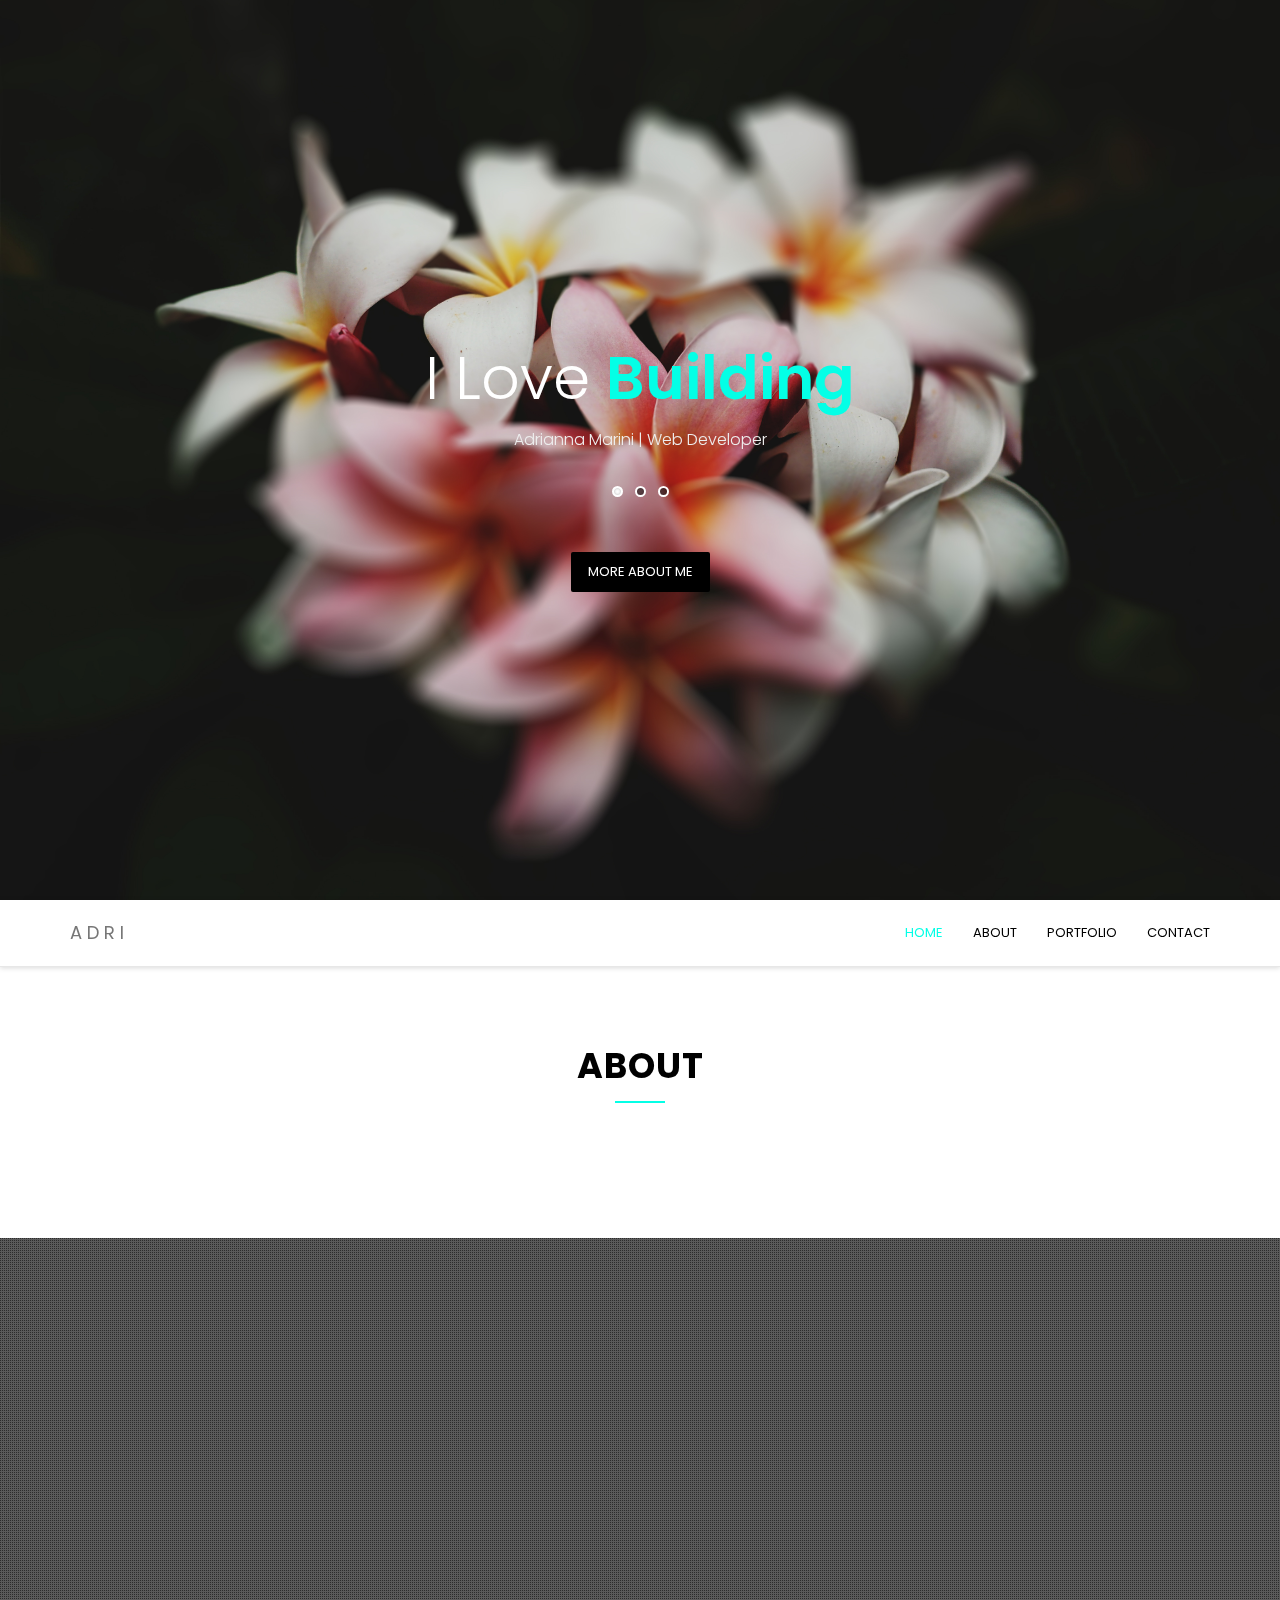
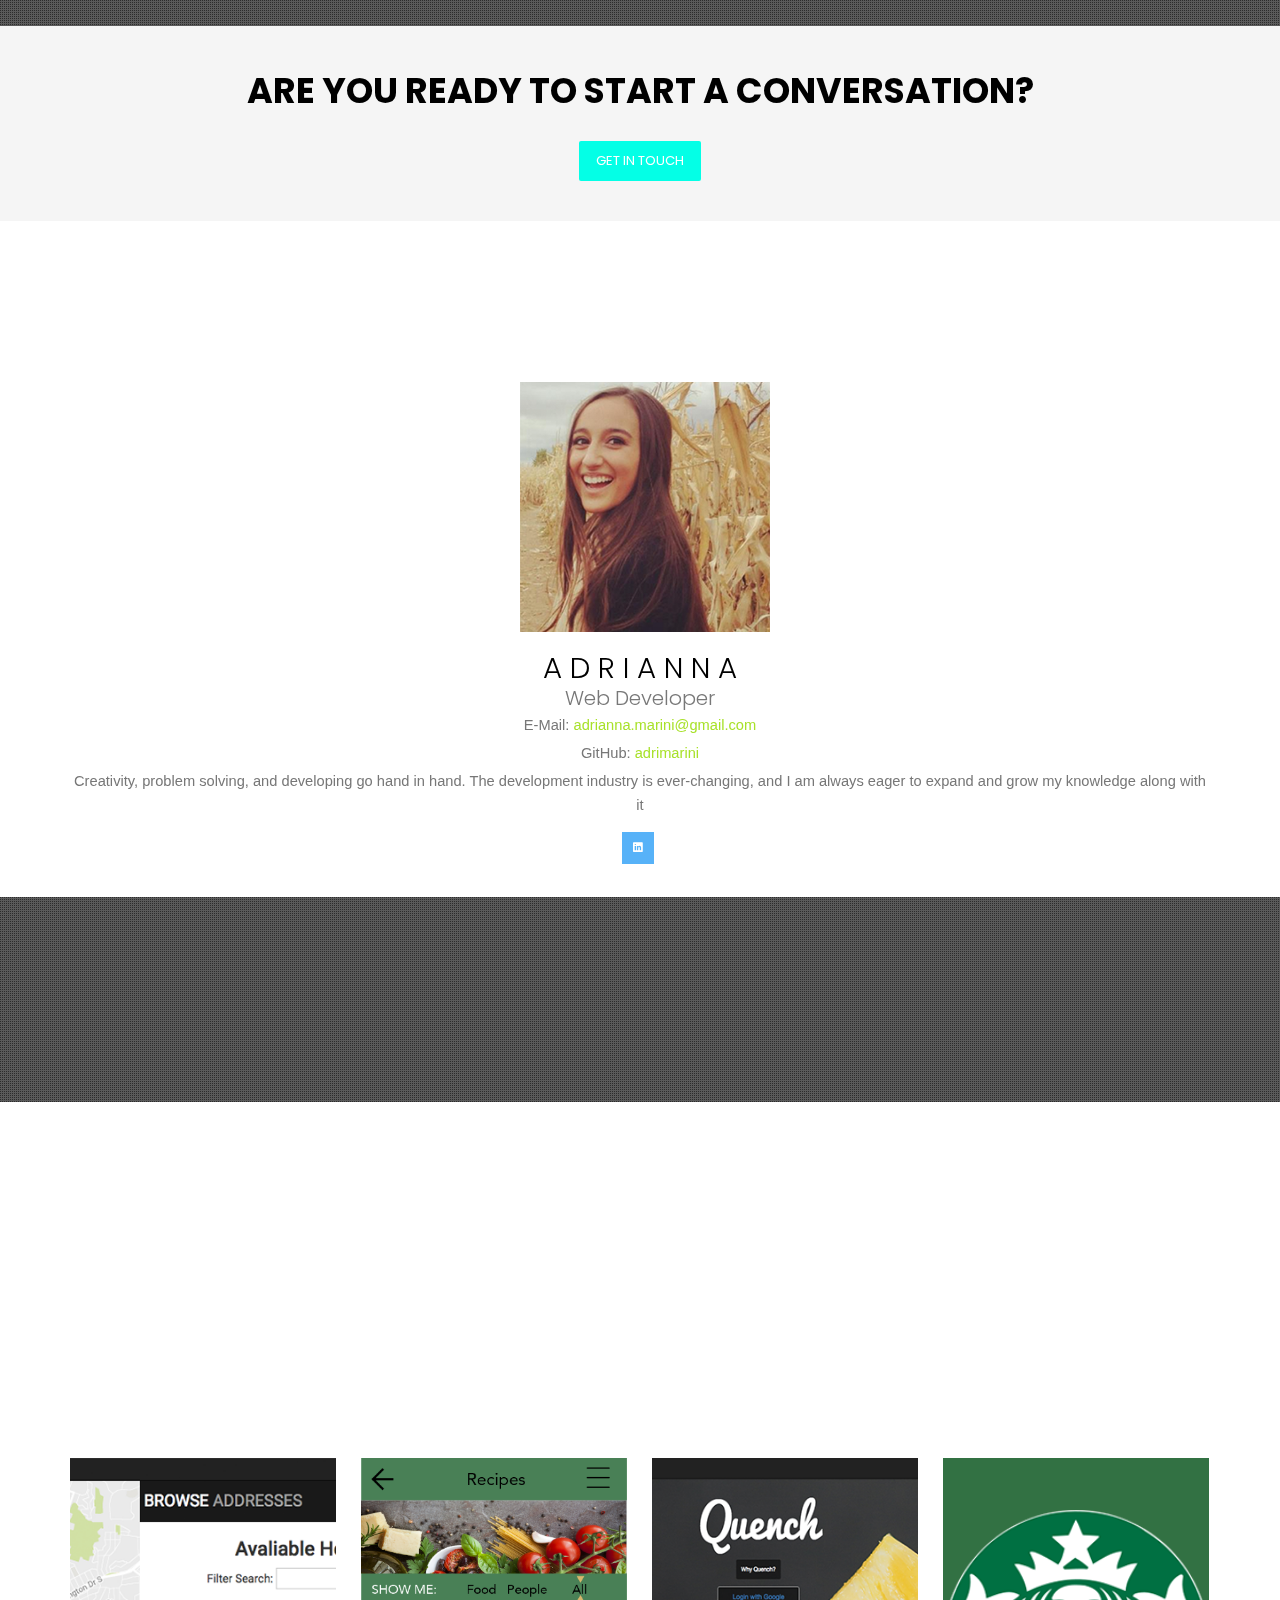
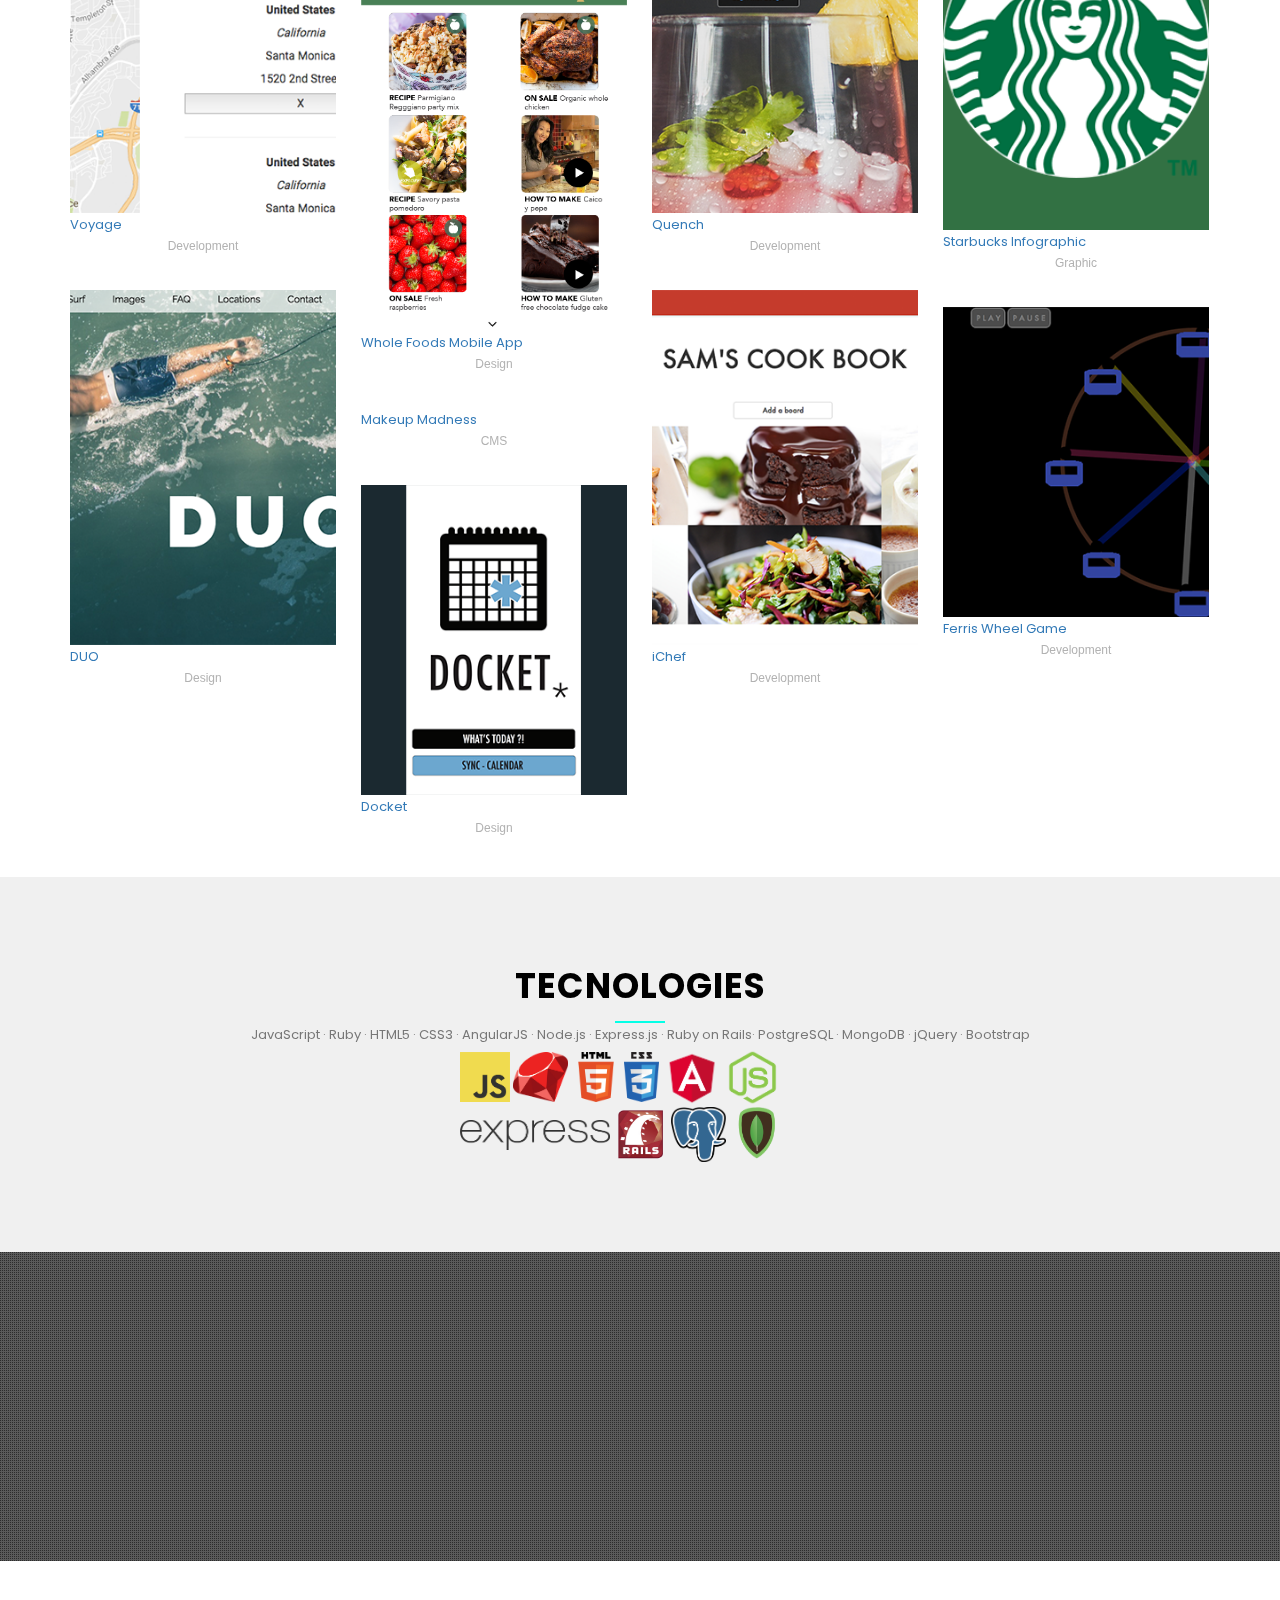
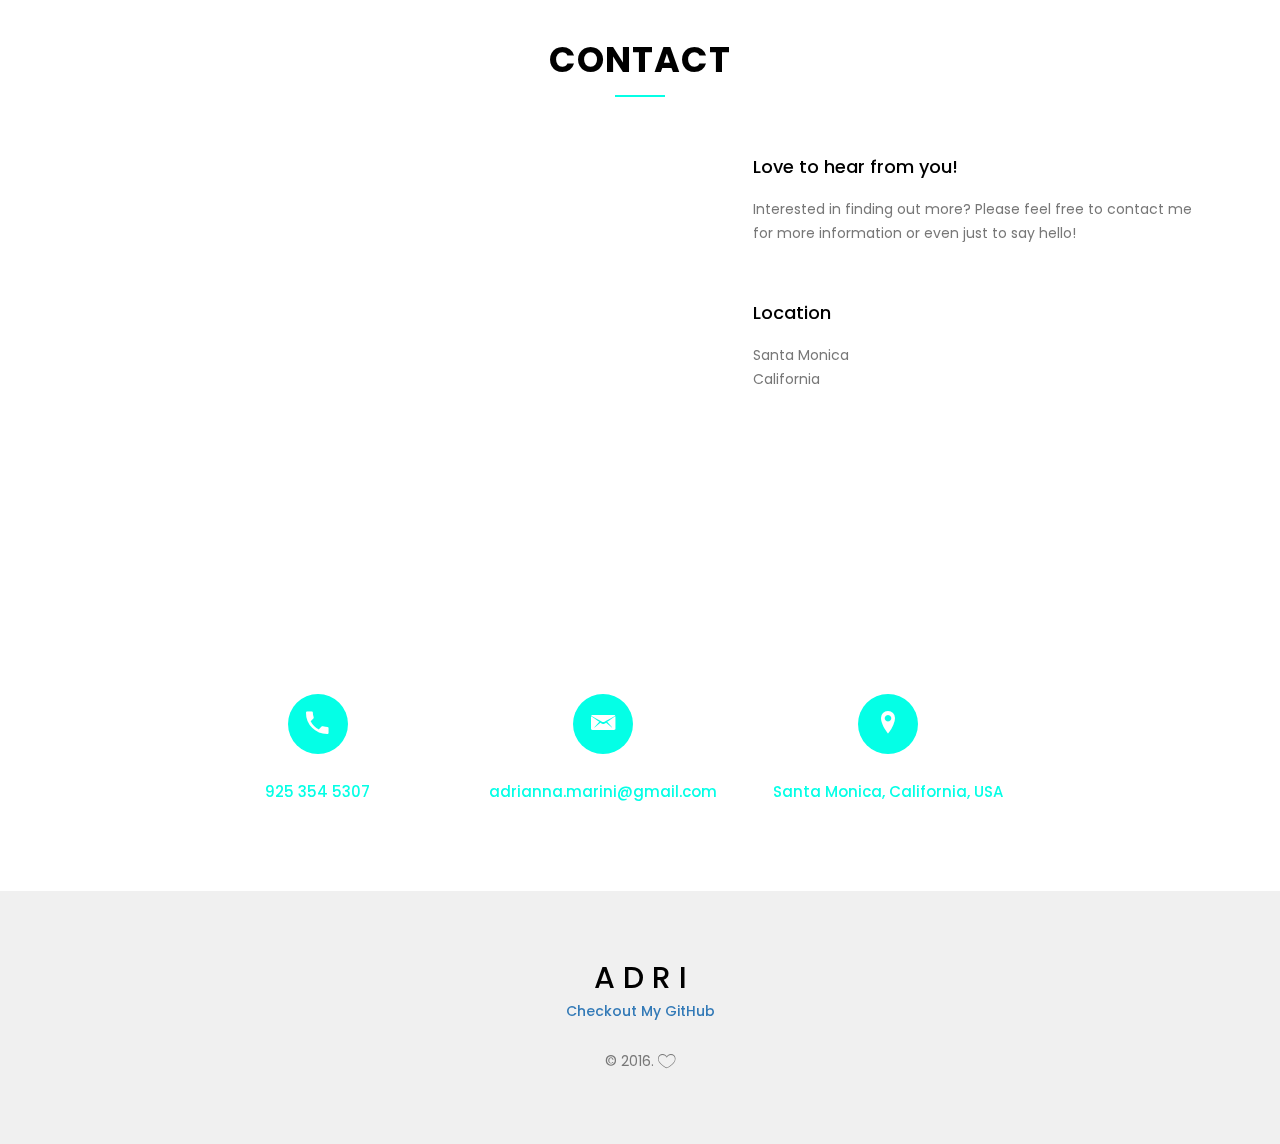
==== commit 4aba78ec: "adds alert for email form on send button and name input" ====
--- a/home-background-slider.html
+++ b/home-background-slider.html
@@ -904,6 +904,7 @@
                     <div class="col-sm-7">
                         <div class="contact-form wow animated fadeInLeft" data-wow-delay=".2s">
 
+                  <!-- start of email form  -->
                             <form role="form" id="feedbackForm">
                                 <div class="row">
                                     <div class="col-md-9">
@@ -937,6 +938,9 @@
                                     </div>
                                     <span class="help-block" style="display: none;">Please enter a message.</span>
                                 </div>
+
+                                <!-- end of email form -->
+
                                 <!-- <img id="captcha" src="assets/form/library/vender/securimage/securimage_show.php" alt="CAPTCHA Image" />
                                 <a href="#" onclick="document.getElementById('captcha').src = 'assets/form/library/vender/securimage/securimage_show.php?' + Math.random();
                                         return false" class="btn btn-info btn-sm"><i class="ion-refresh"></i> Show a Different Image</a><br/>
@@ -1008,30 +1012,6 @@
                 </ul>
                 <p>&copy; 2016. <i class="ion-ios-heart-outline"></i> </p>
             </div>
-
-            <form  id='contact-form' class='bl_form text-center' action='contact.php' method='post' novalidate>
-    					<span class='field-wrap scrollimation fade-right'>
-    						<label class='control-label' for='contact-name'>Name</label>
-    						<input id='contact-name' name='contactName' type='text' class='label_better requiredField' data-new-placeholder='Name' placeholder='Name' data-error-empty='*Enter your name'>
-    					</span>
-    					<span class='field-wrap scrollimation fade-in'>
-    						<label class='control-label' for='contact-mail'>Email</label>
-    						<input id='contact-mail' name='email' type='email' class='label_better requiredField' data-new-placeholder='Email Address' placeholder='Email Address' data-error-empty='*Enter your email' data-error-invalid='x Invalid email address'>
-    					</span>
-    					<span class='field-wrap scrollimation fade-left'>
-    						<label class='control-label' for='contact-message'>Message</label>
-    						<textarea id='contact-message' name='comments' rows='1' class='label_better requiredField' data-new-placeholder='Message' placeholder='Message' data-error-empty='*Enter your message'></textarea>
-    					</span>
-
-    					<p class='text-center'><button  name='submit' type='submit' class='btn btn-meflat icon-left' data-error-message='Error!' data-sending-message='Sending...' data-ok-message='Message Sent'><i class='fa fa-paper-plane'></i>Send Message</button></p>
-    					<input type='hidden' name='submitted' id='submitted' value='true' />
-
-    				</form>
-
-
-
-
-
 
         </footer><!--footer end-->
 
@@ -1058,11 +1038,6 @@
         <script src="assets/js/cube-portfolio.js" type="text/javascript"></script>
         <script src="assets/js/pricing.js" type="text/javascript"></script>
         <!--master slider-->
-        <script src="js/contact.js"></script>
-
-<?php
-require 'contact.php';
-?>
 
         <script src="assets/master-slider/js/masterslider.min.js" type="text/javascript"></script>
         <script src="assets/js/masterslider-custom.js" type="text/javascript"></script>
@@ -1083,6 +1058,14 @@
                                     });
 
         </script>
+        <script>
+        $( "#feedbackSubmit" ).click(function() {
+          alert( "Email form is Temporarily out of service. Sorry for the inconvenience! Please email: adrianna.marini@gmail.com for further inquiries." );
+        });
+        $( "#name" ).click(function() {
+          alert( "Email form is Temporarily out of service. Sorry for the inconvenience! Please email: adrianna.marini@gmail.com for further inquiries." );
+        });
+        </script>
 
     </body>
 </html>
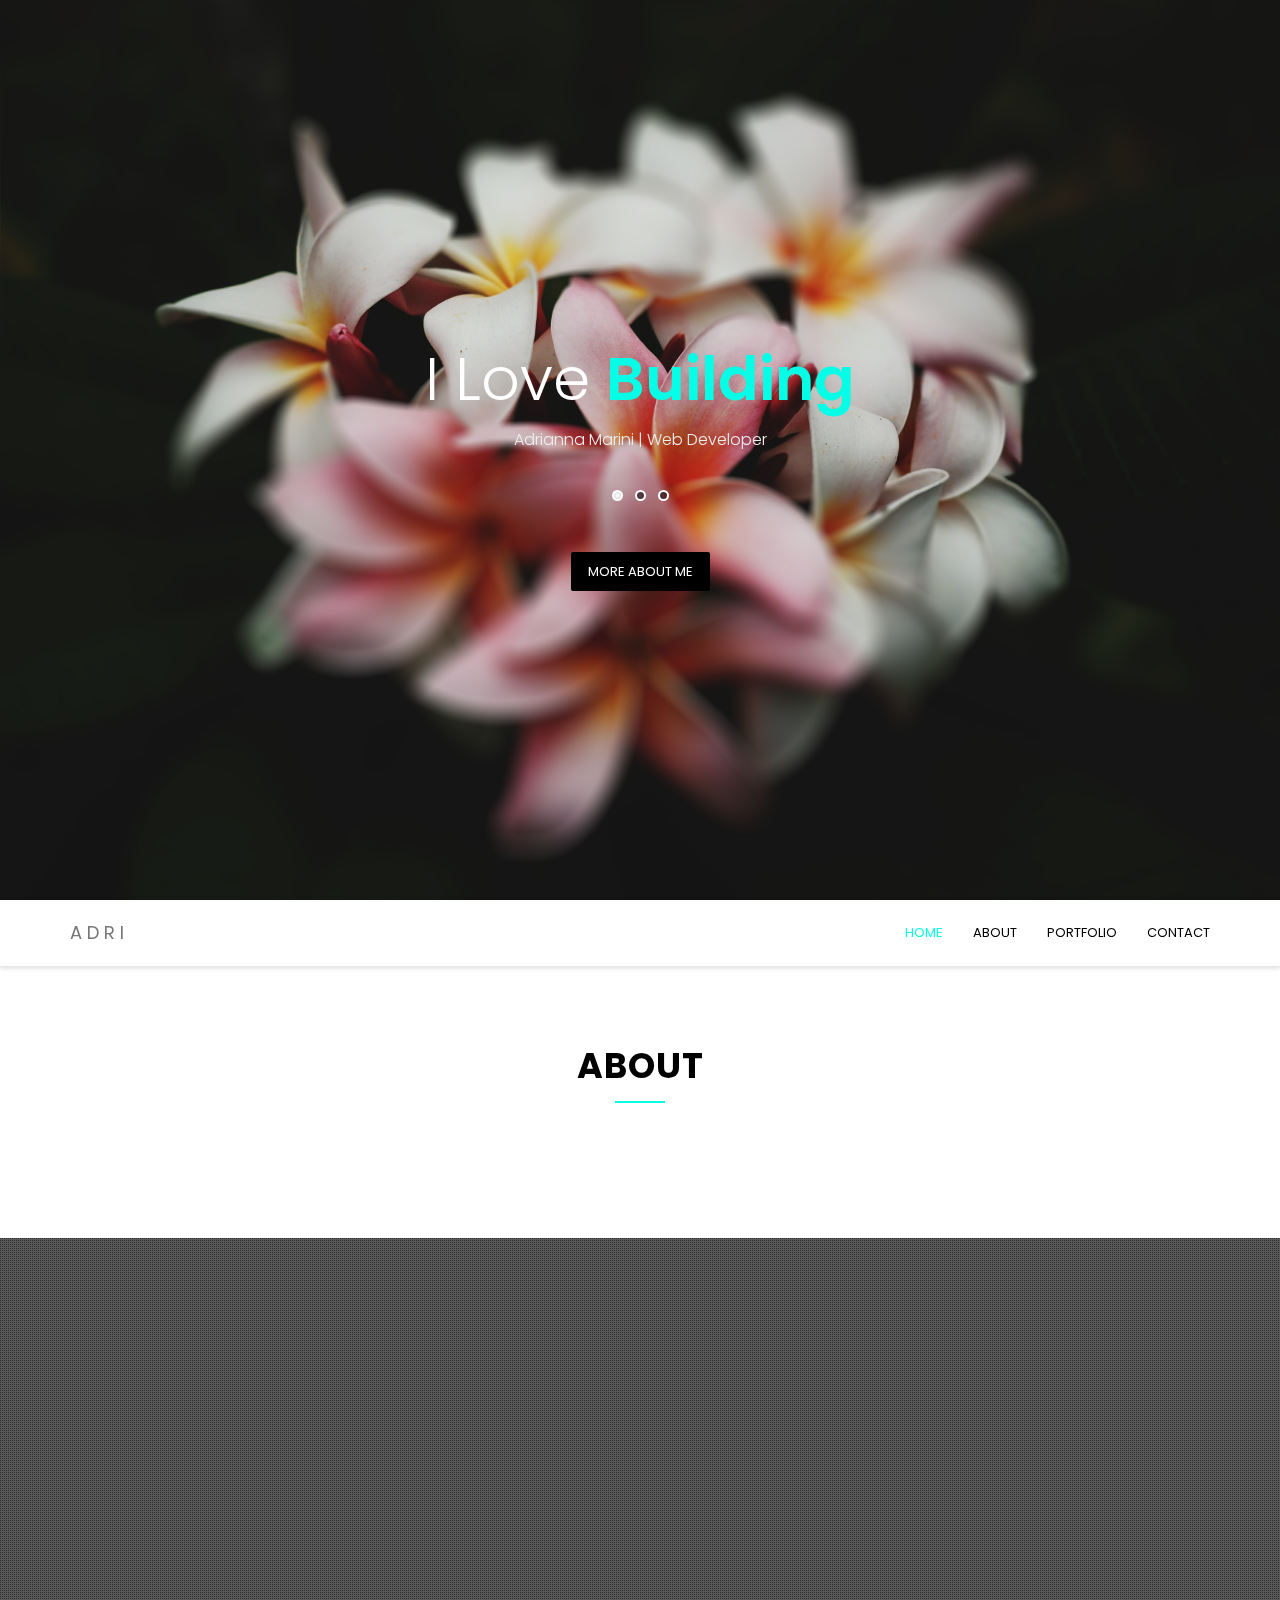
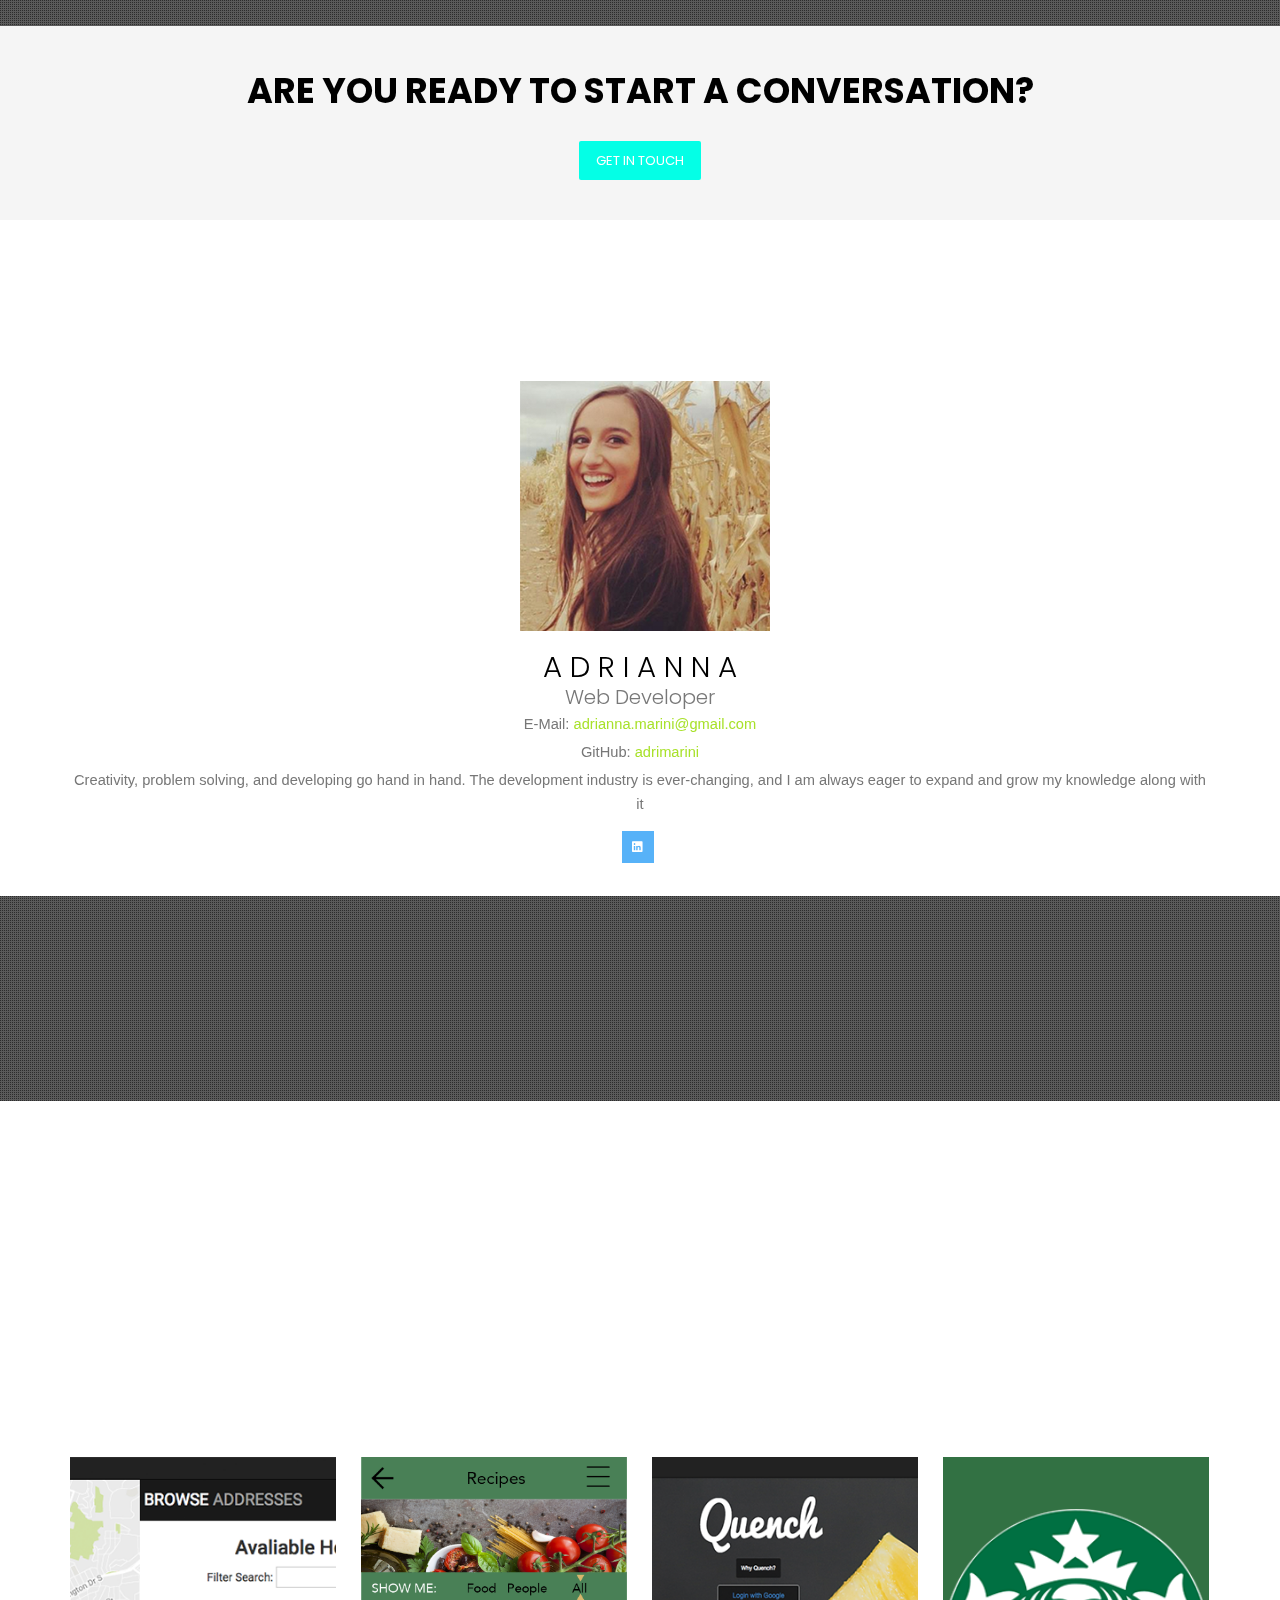
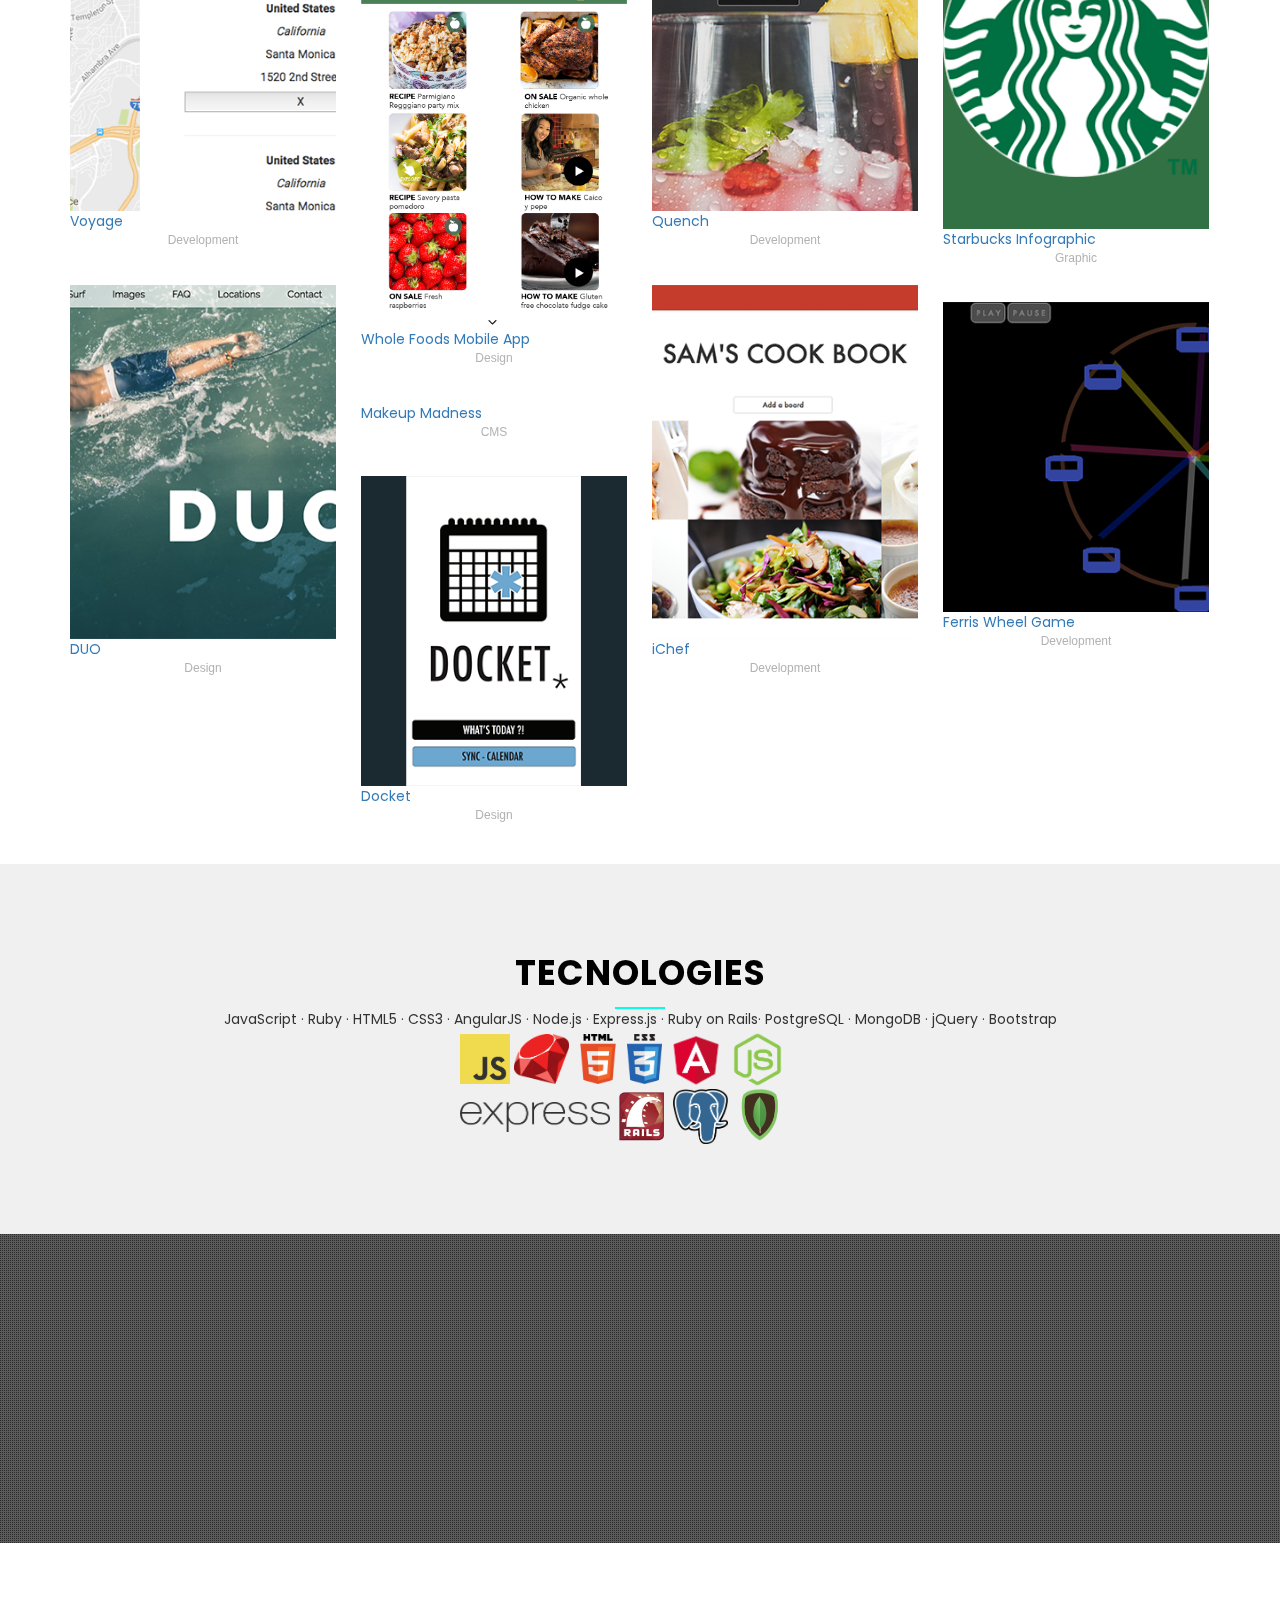
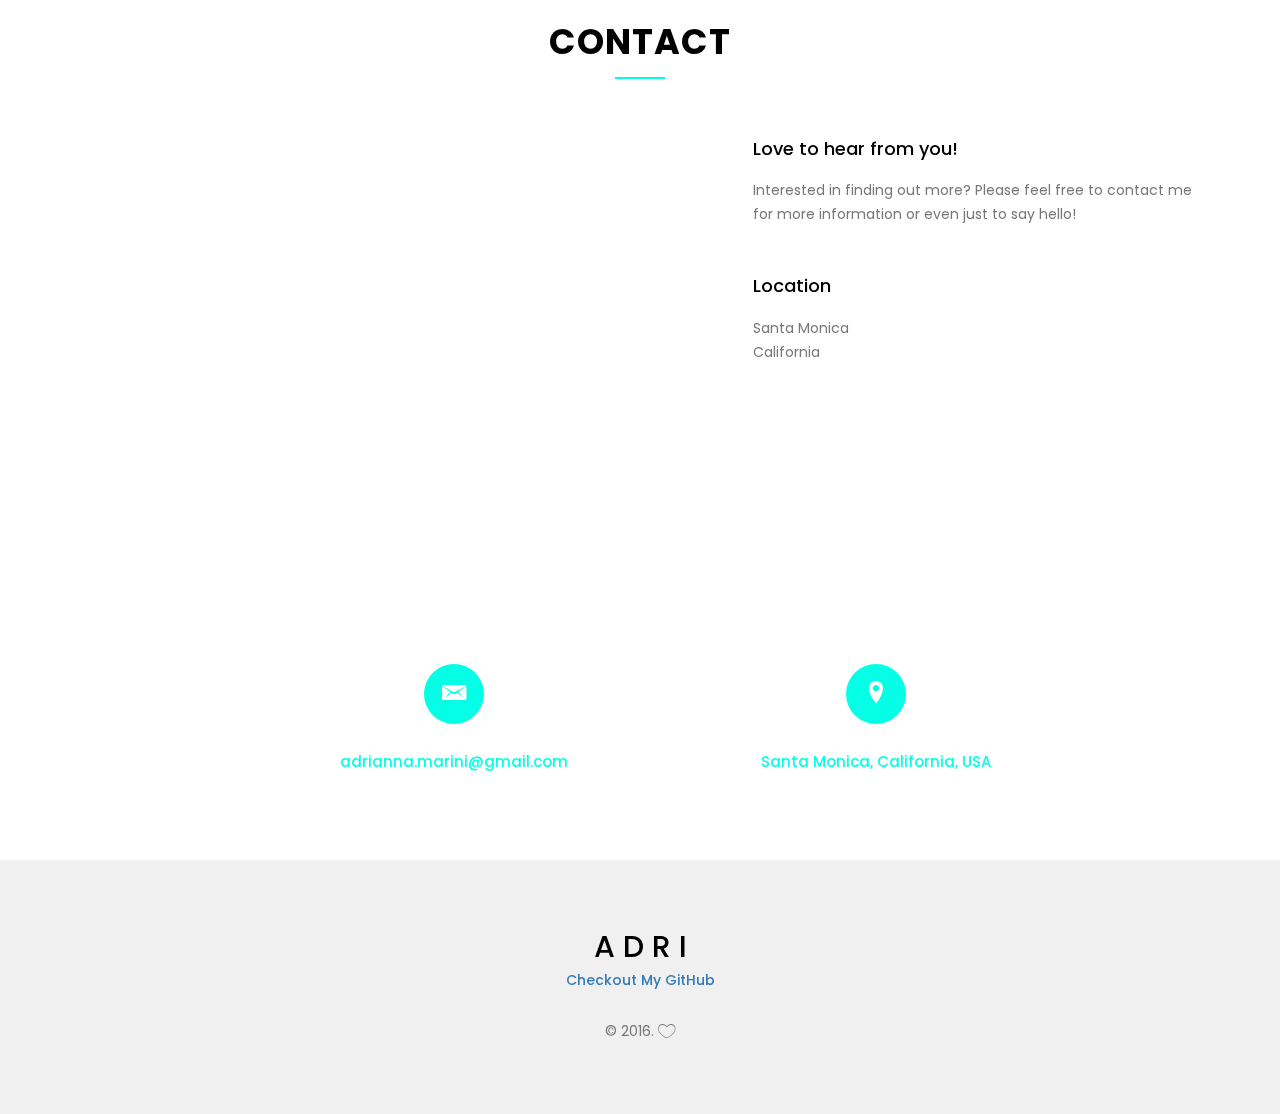
==== commit 1c95fefd: "removes phone # and adjusts margin space for icons" ====
--- a/home-background-slider.html
+++ b/home-background-slider.html
@@ -978,10 +978,10 @@
 
         <div class="numbers-cta">
             <div class="container">
-                <div class="col-sm-6 col-md-3 margin-bottom30 text-center">
+                <!-- <div class="col-sm-6 col-md-3 margin-bottom30 text-center">
                     <i class="ion-android-call"></i>
                     <h3>925 354 5307</h3>
-                </div>
+                </div> -->
                 <div class="col-sm-6 col-md-3 margin-bottom30 text-center">
                     <i class="ion-email"></i>
                     <h3>adrianna.marini@gmail.com</h3>
--- a/assets/css/style-background-slider.css
+++ b/assets/css/style-background-slider.css
@@ -1,4 +1,4 @@
-/*
+margin-bottom30/*
     Created on : 10 Apr, 2015, 1:08:57 PM
     Author     : Design_mylife
     Project    : Bavely - Classy One page Theme
@@ -73,6 +73,7 @@
 
 .margin-bottom30 {
   margin-bottom: 30px;
+  margin-left: 12%;
 }
 
 h1, h2, h3, h4, h5, h6 {
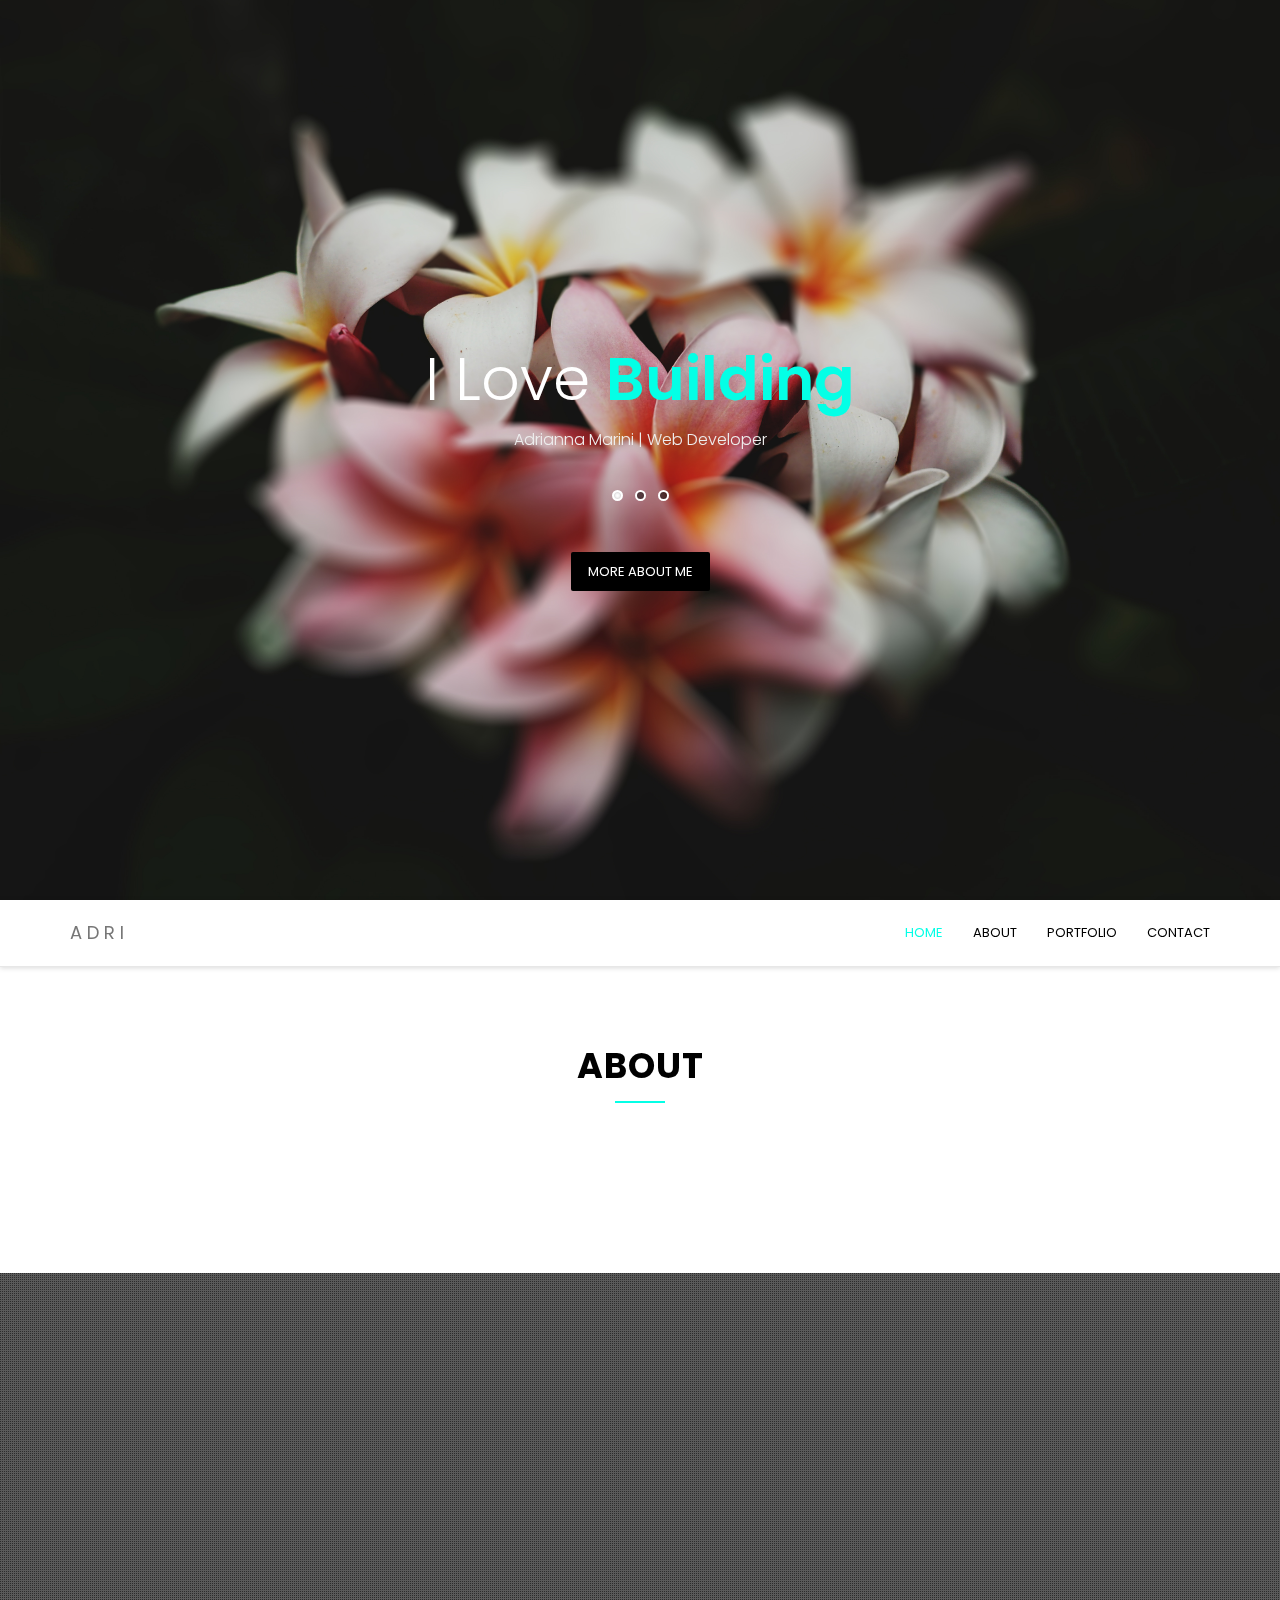
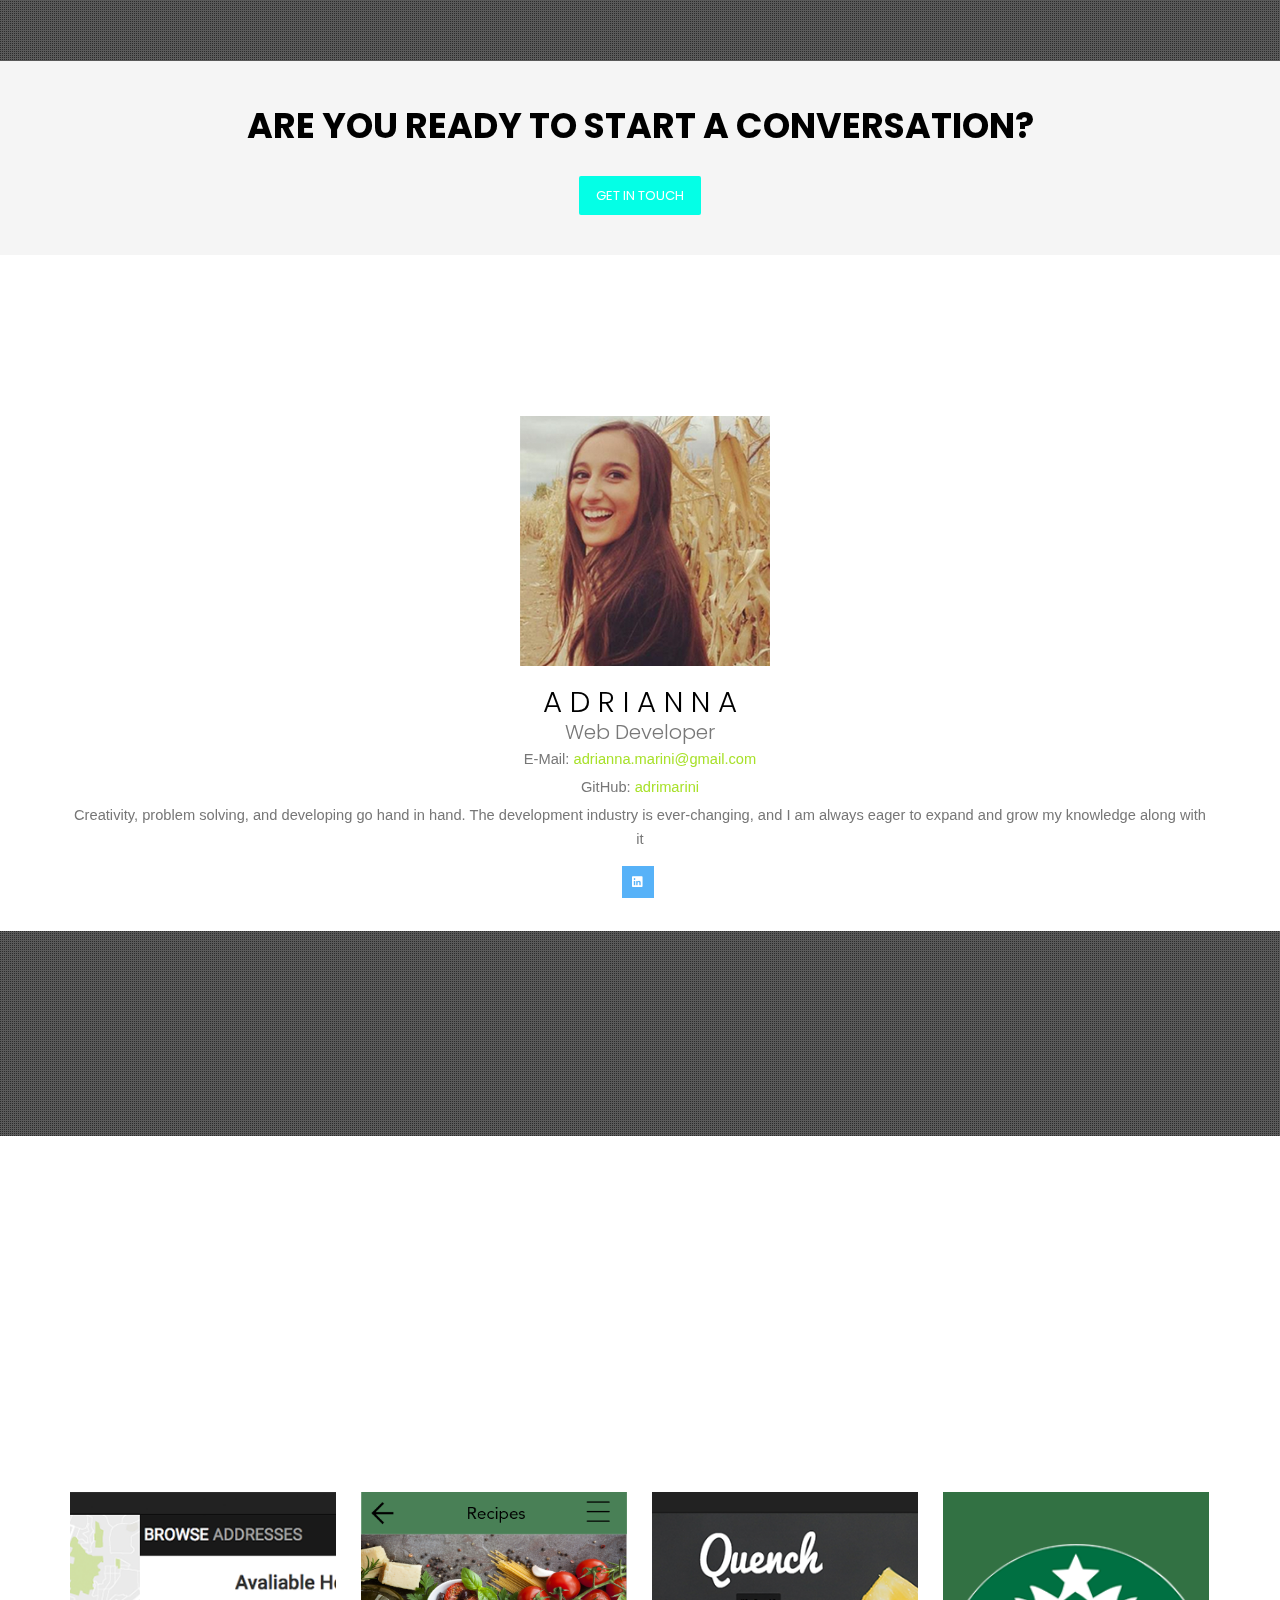
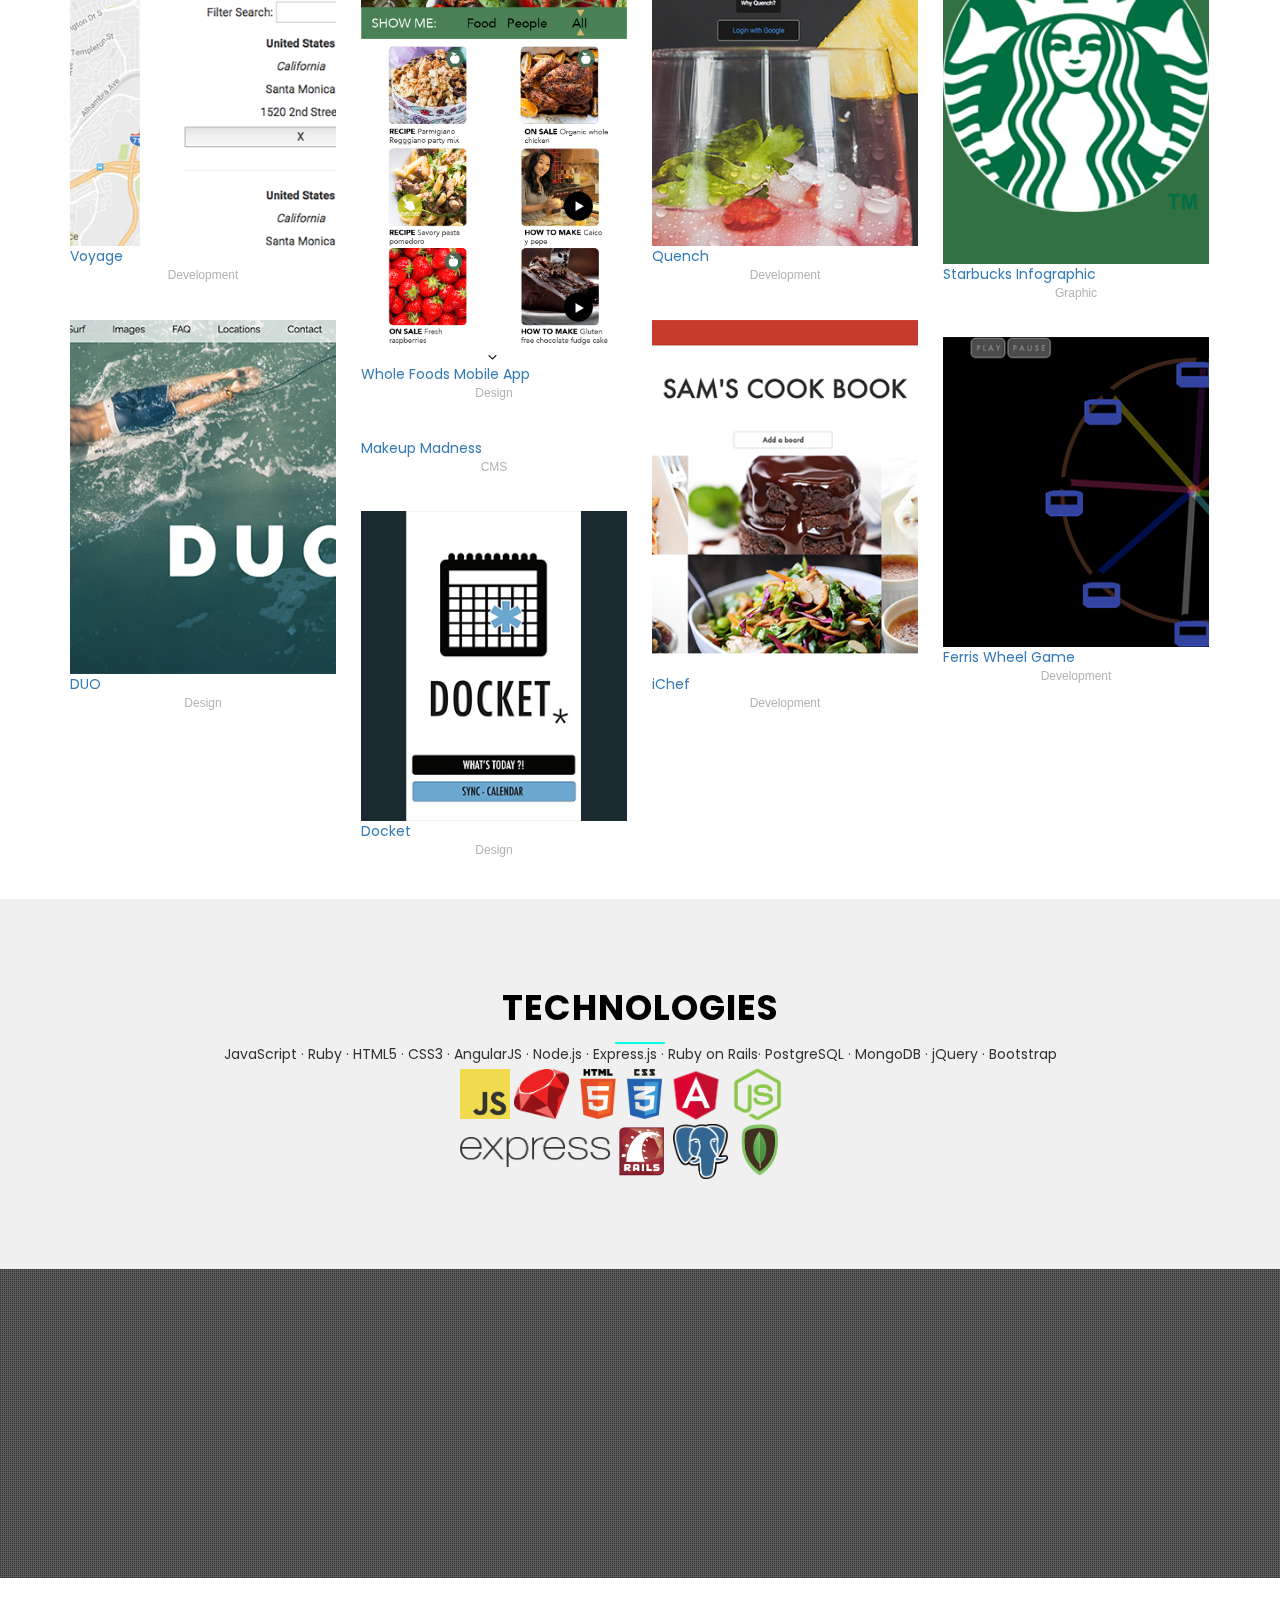
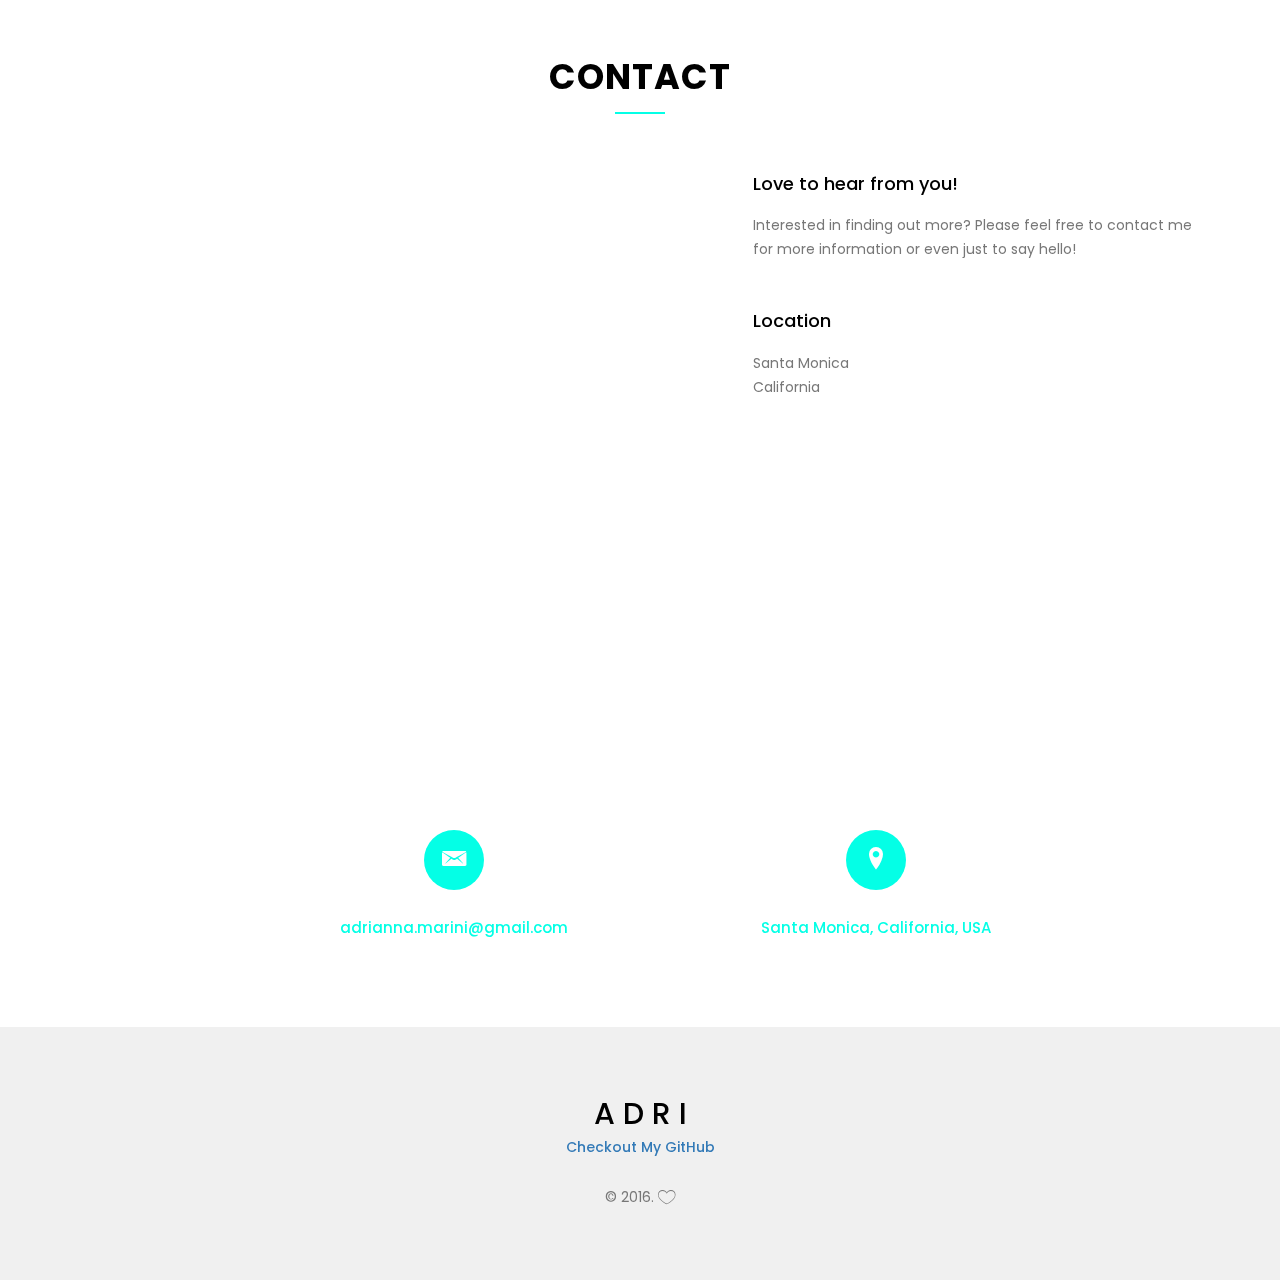
==== commit e99e207f: "edits about me bio section" ====
--- a/home-background-slider.html
+++ b/home-background-slider.html
@@ -111,7 +111,7 @@
                 <div class="row">
                     <div class="col-sm-8 text-center col-sm-offset-2">
                         <p class="lead subtitle-center wow animated fadeIn" data-wow-delay=".1s">
-                            Hi there, I am a <span class="colored-text">web developer</span> based in <span class="colored-text">Los Angeles, California.</span>
+                            Hi there, I am a <span class="colored-text">web developer</span> excited for any oppertunity to contribute and expand my knowledge
                         </p>
                     </div>
                 </div><!--sub title center-->
@@ -845,7 +845,7 @@
           <div class="newsletter">
             <div class="container">
                 <div class="text-center">
-                    <h2 class="center-title"> tEcNoLoGiEs</h2>
+                    <h2 class="center-title"> Technologies</h2>
                     <span class="center-border-line"></span>
                     JavaScript &#183; Ruby &#183; HTML5 &#183; CSS3 &#183;
                     AngularJS &#183; Node.js &#183; Express.js &#183; Ruby on Rails&#183;
@@ -939,9 +939,9 @@
                                     <span class="help-block" style="display: none;">Please enter a message.</span>
                                 </div>
 
-                                <!-- end of email form -->
-
-                                <!-- <img id="captcha" src="assets/form/library/vender/securimage/securimage_show.php" alt="CAPTCHA Image" />
+
+
+                                <img id="captcha" src="assets/form/library/vender/securimage/securimage_show.php" alt="CAPTCHA Image" />
                                 <a href="#" onclick="document.getElementById('captcha').src = 'assets/form/library/vender/securimage/securimage_show.php?' + Math.random();
                                         return false" class="btn btn-info btn-sm"><i class="ion-refresh"></i> Show a Different Image</a><br/>
                                 <div class="form-group" style="margin-top: 10px;">
@@ -952,10 +952,10 @@
                                     </div>
                                     <span class="help-block" style="display: none;">Please enter the code displayed within the image.</span>
                                 </div>
-                                <span class="help-block" style="display: none;">Please enter a the security code.</span> -->
+                                <span class="help-block" style="display: none;">Please enter a the security code.</span>
                                 <button type="submit" id="feedbackSubmit" class="btn btn-dark-bg btn-lg" data-loading-text="Sending..." style="display: block; margin-top: 10px;">Send Email</button>
                             </form>
-                        </div><!--contact form-->
+                        </div><!--contact form-->  <!-- end of email form -->
                     </div><!--col-7-->
                     <div class="col-sm-5">
                         <h4>Love to hear from you!</h4>
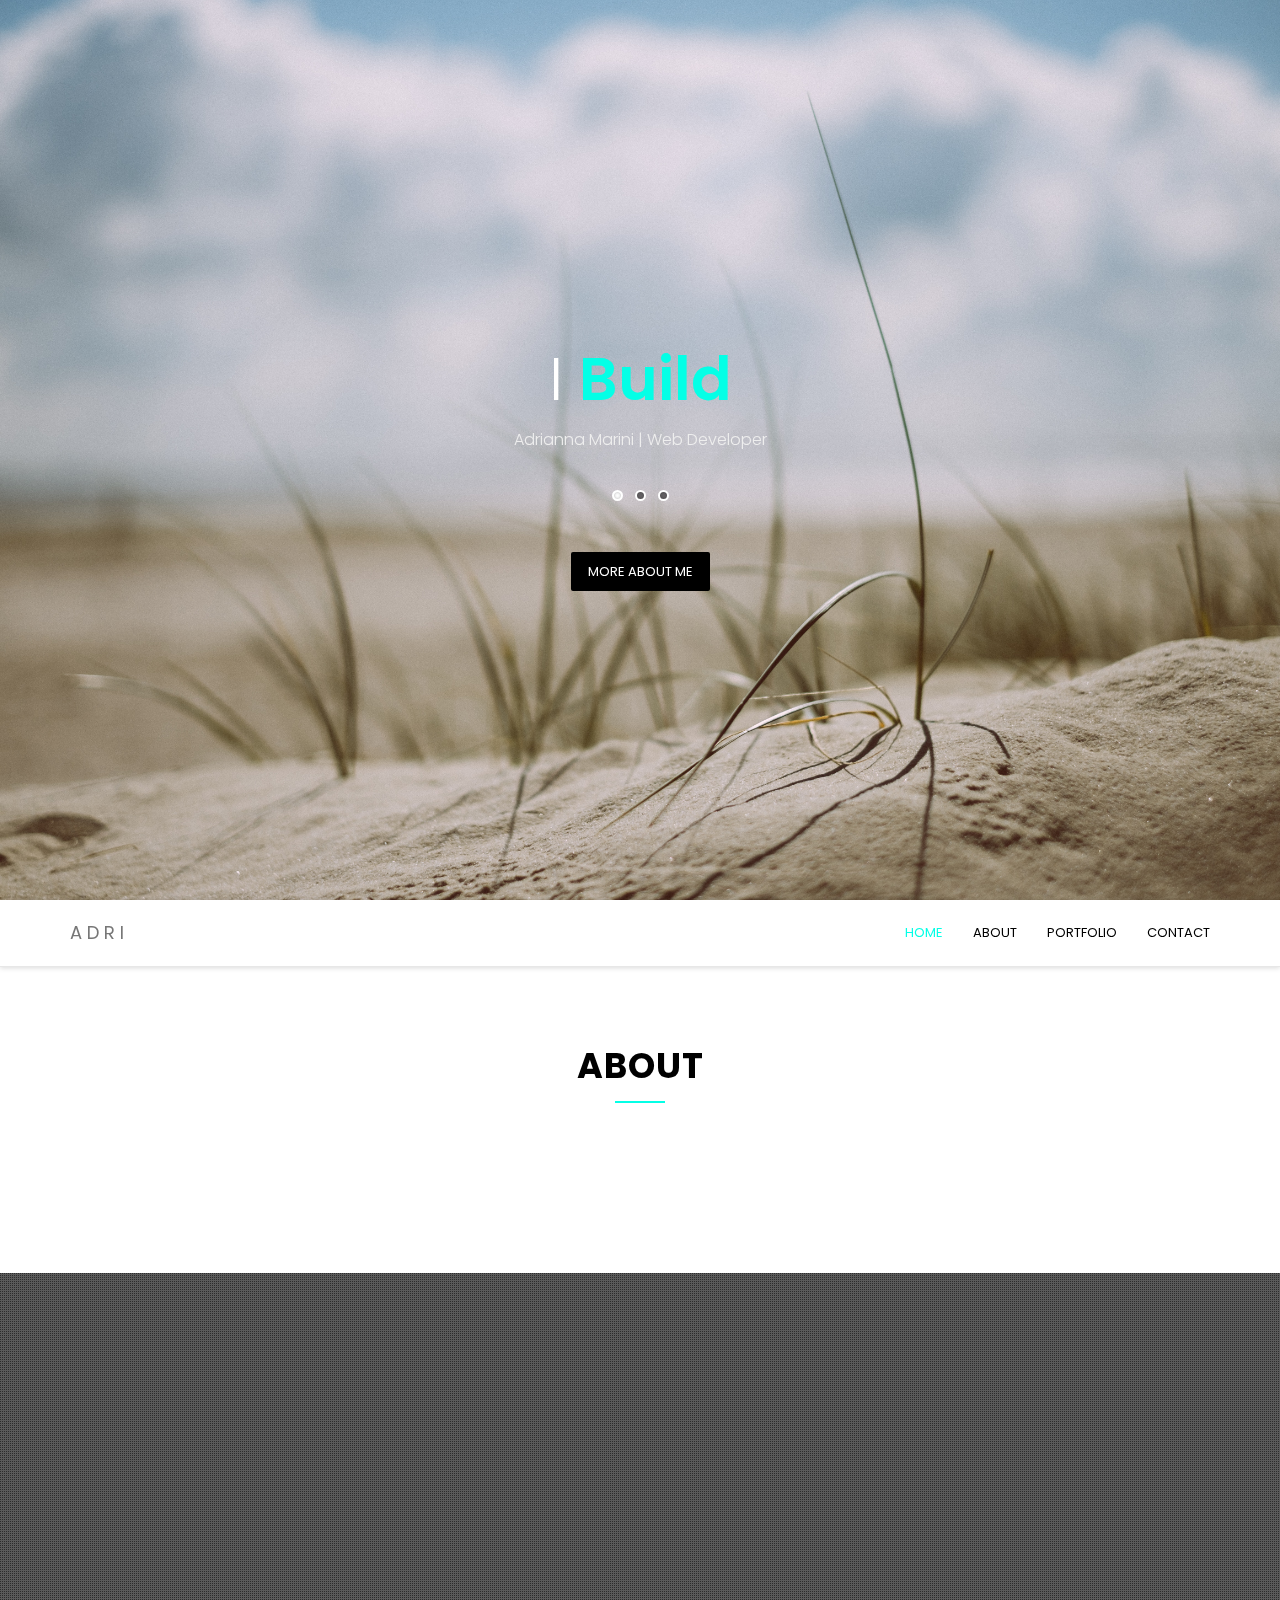
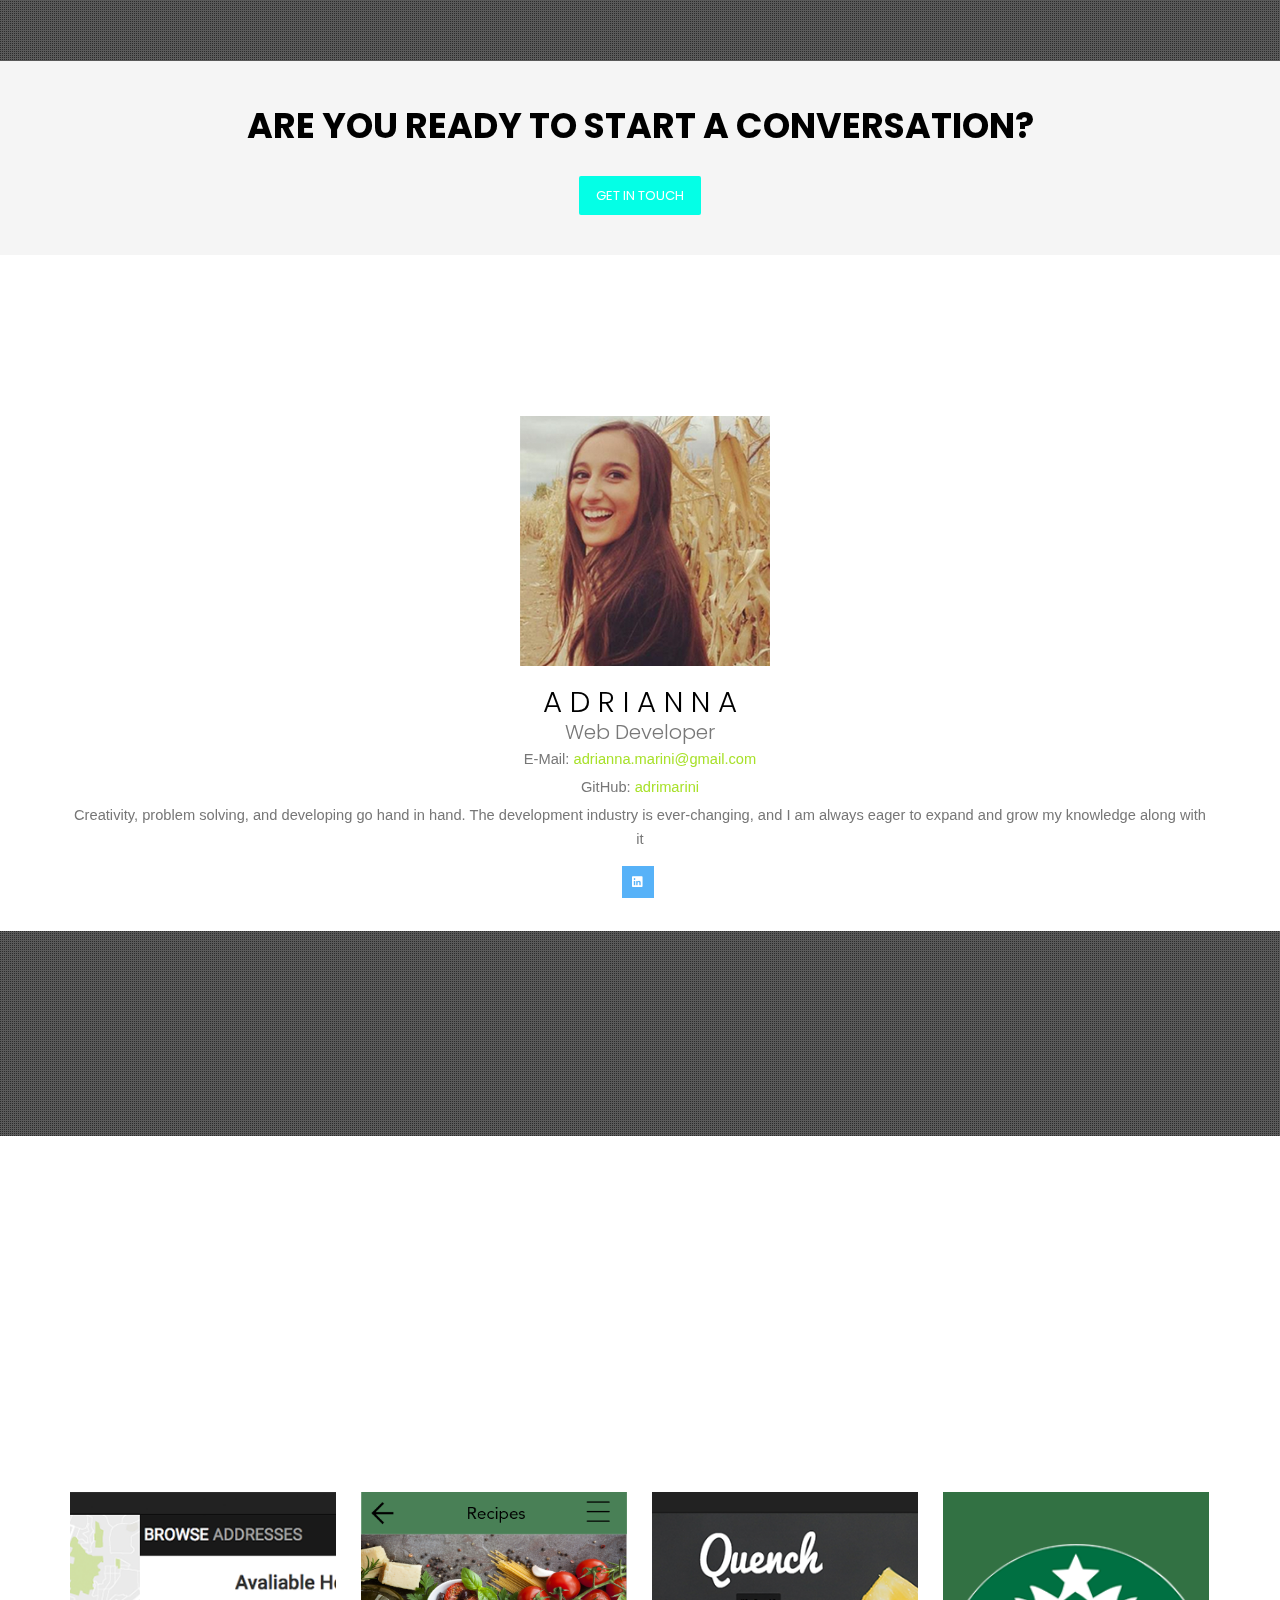
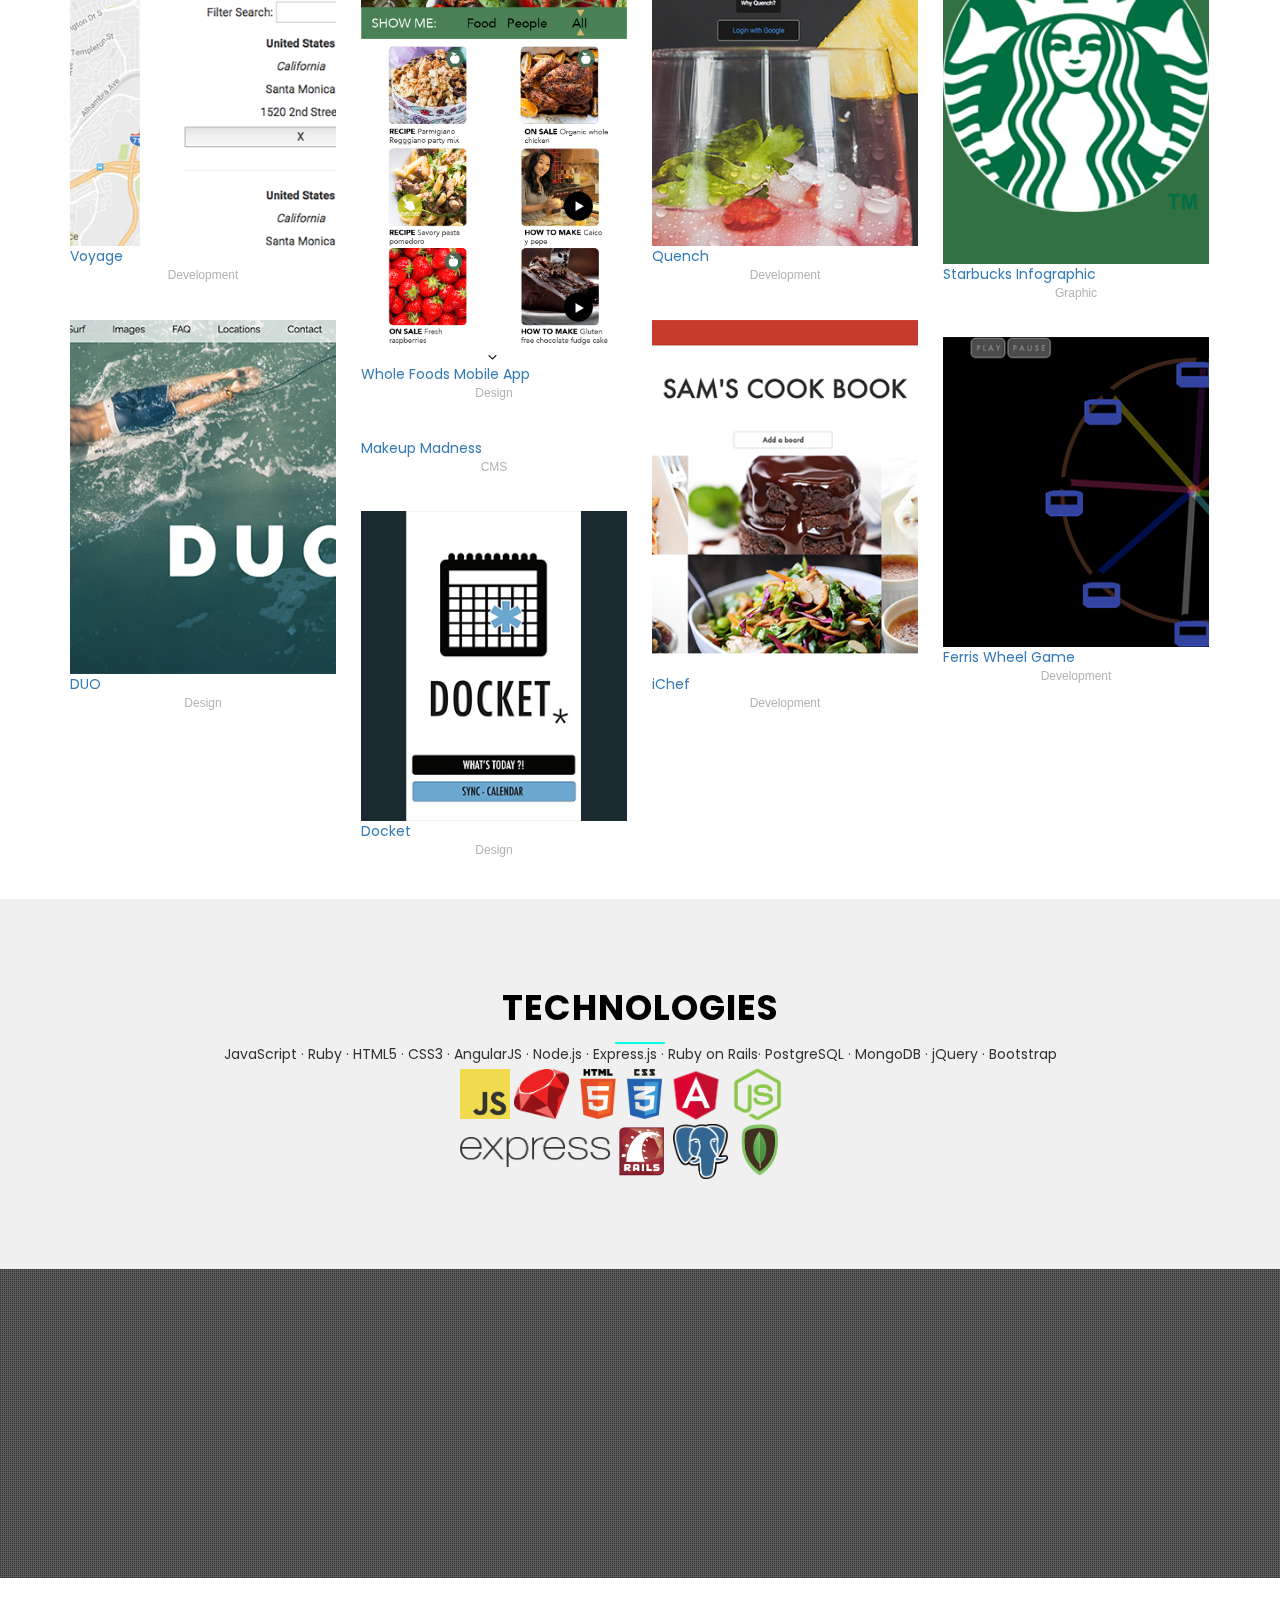
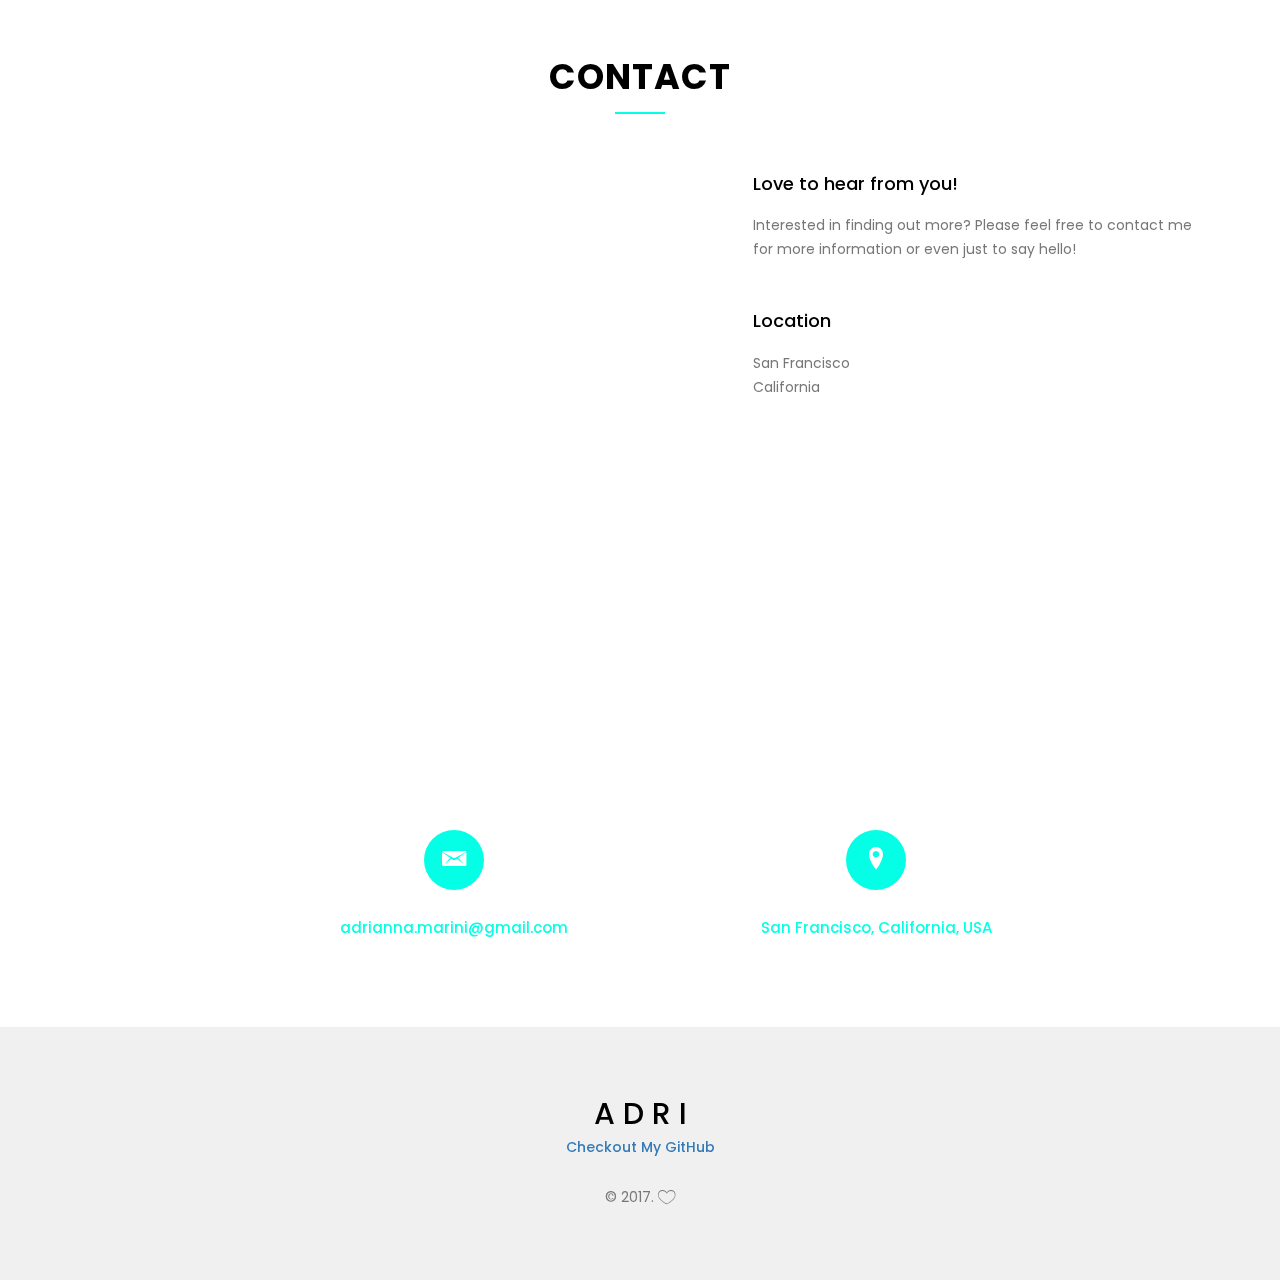
==== commit 899cec11: "updates location and modifies images" ====
--- a/home-background-slider.html
+++ b/home-background-slider.html
@@ -1,1071 +1,1063 @@
-<!DOCTYPE html>
-<html lang="en">
-    <head>
-        <meta charset="utf-8">
-        <meta http-equiv="X-UA-Compatible" content="IE=edge">
-        <meta name="viewport" content="width=device-width, initial-scale=1">
-        <title>AEM Portfolio</title>
-        <!-- Bootstrap -->
-        <link href="assets/bootstrap/css/bootstrap.min.css" rel="stylesheet">
-        <!--custom css (Using style.scss file for customize)-->
-        <link href="assets/css/style-background-slider.css" rel="stylesheet" type="text/css">
-        <!--Ion icons-->
-        <link href="assets/icons/css/ionicons.min.css" rel="stylesheet" type="text/css">
-        <!--google fonts-->
-
-        <!--Flex slider-->
-        <link href="assets/css/flexslider.css" rel="stylesheet">
-        <!--popups css-->
-        <link href="assets/css/magnific-popup.css" rel="stylesheet">
-        <!--animated css-->
-        <link href="assets/css/animate.css" rel="stylesheet">
-        <!--cube portfolio-->
-        <link href="assets/cubeportfolio/css/cubeportfolio.min.css" rel="stylesheet">
-        <!--master slider-->
-        <link href="assets/master-slider/style/masterslider.css" rel="stylesheet">
-        <link href="assets/master-slider/skins/default/style.css" rel="stylesheet">
-        <link href="assets/css/master-slider-custom.css" rel="stylesheet" type="text/css">
-        <!-- HTML5 shim and Respond.js for IE8 support of HTML5 elements and media queries -->
-        <!-- WARNING: Respond.js doesn't work if you view the page via file:// -->
-        <!--[if lt IE 9]>
-          <script src="https://oss.maxcdn.com/html5shiv/3.7.2/html5shiv.min.js"></script>
-          <script src="https://oss.maxcdn.com/respond/1.4.2/respond.min.js"></script>
-        <![endif]-->
-
-
-    </head>
-    <body data-spy="scroll" data-target=".navbar" data-offset="80">
-        <section id="home" class="home-parallax parallax-bg">
-            <div class="home-text-wrapper">
-                <div id="home-slider" class="flexslider">
-                    <ul class="slides list-unstyled">
-
-                        <li>
-                            <p class="home-slide-content">I love <span class="colored-text">Building</span> </p>
-                            <span class="flex-caption">Adrianna Marini | Web Developer </span>
-                        </li>
-                        <li>
-                            <p class="home-slide-content">I love <span class="colored-text">Designing</span> </p>
-                            <span class="flex-caption">Adrianna Marini | Web Developer </span>
-                        </li>
-                        <li>
-                            <p class="home-slide-content">I love <span class="colored-text">Creating</span> Amazing Projects</p>
-                            <span class="flex-caption">Adrianna Marini | Web Developer </span>
-                        </li>
-
-                    </ul>
-                </div><!-- END FLEXSLIDER -->
-                <div class="divided20"></div>
-                <p class="scroll-to">
-                    <a href="#about" class="btn btn-dark-bg btn-lg">More About Me</a>
-                </p>
-            </div>
-        </section>
-
-
-        <!-- Static navbar -->
-        <nav class="navbar navbar-default sticky-nav navbar-static-top">
-            <div class="container">
-                <div class="navbar-header">
-                    <button type="button" class="navbar-toggle collapsed" data-toggle="collapse" data-target="#navbar" aria-controls="navbar">
-                        <span class="sr-only">Toggle navigation</span>
-                        <span class="icon-bar"></span>
-                        <span class="icon-bar"></span>
-                        <span class="icon-bar"></span>
-                    </button>
-                    <a class="navbar-brand" href="index.html"> A D R I </a>
-                </div>
-                <div id="navbar" class="navbar-collapse collapse">
-                    <ul class="nav navbar-nav navbar-right scroll-to">
-                        <li class="active"><a href="#home">Home</a></li>
-                        <li><a href="#about">About</a></li>
-                        <!-- <li><a href="#services">Services</a></li> -->
-                        <li><a href="#work">Portfolio</a></li>
-                        <li><a href="#contact">Contact</a></li>
-                        <!-- <li class="dropdown">
-                            <span class="dropdown-toggle js-activated" data-toggle="dropdown" role="button" aria-haspopup="true">Pages <i class="caret"></i></span>
-                            <ul class="dropdown-menu">
-                                <li><a href="blog.html">Blog</a></li>
-                                <li><a href="blog-single.html">Blog Single</a></li>
-                                <li><a href="elements.html">Elements</a></li>
-                            </ul>
-                        </li> -->
-                    </ul>
-                </div><!--/.nav-collapse -->
-            </div><!--/.container -->
-        </nav>
-
-
-
-        <section id="about" class="section-padding">
-            <div class="container">
-                <div class="row">
-                    <div class="col-sm-8 col-sm-offset-2">
-                        <div class="text-center">
-                            <h2 class="center-title"> About</h2>
-                            <span class="center-border-line"></span>
-                            <!-- <p class="sub-text">Who we are</p> -->
-                        </div>
-                    </div>
-                </div><!--left title row end-->
-                <div class="row">
-                    <div class="col-sm-8 text-center col-sm-offset-2">
-                        <p class="lead subtitle-center wow animated fadeIn" data-wow-delay=".1s">
-                            Hi there, I am a <span class="colored-text">web developer</span> excited for any oppertunity to contribute and expand my knowledge
-                        </p>
-                    </div>
-                </div><!--sub title center-->
-                <div class="row">
-                    <!-- <div class="col-sm-4 margin-bottom30">
-                        <div class="service-features wow animated fadeIn" data-wow-delay=".2s">
-                            <i class="ion-ios-lightbulb-outline"></i>
-                            <h3>Unique ideas</h3>
-                            <p>
-                                Pellentesquemattis arcu malesuada in. Donec urna sem, rutrum sit amet pellentesque vel, suscipit at metus.
-                            </p> -->
-                        </div><!--service features-->
-                    </div>
-                    <!-- <div class="col-sm-4 margin-bottom30">
-                        <div class="service-features wow animated fadeIn" data-wow-delay=".3s">
-                            <i class="ion-ios-people-outline"></i>
-                            <h3>Creative team</h3>
-                            <p>
-                                Pellentesquemattis arcu malesuada in. Donec urna sem, rutrum sit amet pellentesque vel, suscipit at metus.
-                            </p> -->
-                        </div><!--service features-->
-                    </div>
-                    <div class="col-sm-4 margin-bottom30">
-                        <!-- <div class="service-features wow animated fadeIn" data-wow-delay=".4s">
-                            <i class="ion-ios-color-wand-outline"></i>
-                            <h3>customer support</h3>
-                            <p>
-                                Pellentesquemattis arcu malesuada in. Donec urna sem, rutrum sit amet pellentesque vel, suscipit at metus.
-                            </p> -->
-                        </div><!--service features-->
-                    </div>
-                </div><!--row-->
-            </div><!--container-->
-        </section><!--about section end-->
-        <!-- <div class=" fun-facts">
-            <div class="container">
-                <div class="row">
-                    <div class="col-sm-8 col-sm-offset-2 text-center">
-                        <div class="text-center wow animated flipInX" data-wow-delay=".1s">
-                            <h2 class="center-title"> Fun facts</h2>
-                            <span class="center-border-line"></span>
-                            <p class="sub-text">Some fun facts about our agency.</p>
-                        </div>
-                    </div> -->
-                </div><!--center title row end-->
-                <!-- <div class="row">
-                    <div class="col-md-3 col-sm-6 margin-bottom30">
-                        <div class="fun-facts-inner wow animated fadeIn" data-wow-delay=".1s">
-                            <h2>788</h2>
-                            <h4>Happy clients</h4>
-                        </div> -->
-                    </div><!--fun facts col-->
-                    <!-- <div class="col-md-3 col-sm-6 margin-bottom30">
-                        <div class="fun-facts-inner wow animated fadeIn" data-wow-delay=".2s">
-                            <h2>460</h2>
-                            <h4>Projects Complete</h4>
-                        </div> -->
-                    </div><!--fun facts col-->
-                    <!-- <div class="col-md-3 col-sm-6 margin-bottom30">
-                        <div class="fun-facts-inner wow animated fadeIn" data-wow-delay=".3s">
-                            <h2>978</h2>
-                            <h4>miles traveled</h4>
-                        </div> -->
-                    </div><!--fun facts col-->
-                    <!-- <div class="col-md-3 col-sm-6 margin-bottom30">
-                        <div class="fun-facts-inner wow animated fadeIn" data-wow-delay=".4s">
-                            <h2>592</h2>
-                            <h4>smartphones used</h4>
-                        </div> -->
-                    </div><!--fun facts col-->
-                </div>
-            </div>
-        </div><!--fun facts end -->
-
-        <div class="quote parallax-1">
-            <div class="container text-center">
-                <div class="col-sm-8 col-sm-offset-2 wow animated fadeIn" data-wow-delay=".2s">
-                    <p>
-                        " Be who you were created to be, and you will set the world on fire. "
-                    </p>
-                    <h5>-St. Catherine of Sienna</h5>
-                </div>
-            </div>
-        </div><!--quote section end-->
-        <div class="gray-cta">
-            <div class="container text-center scroll-to">
-                <h2>are you ready to start a conversation?</h2>
-                <a href="#contact" class="btn btn-lg btn-theme-bg">Get in touch</a>
-            </div>
-        </div><!--gray cta-->
-        <div class="team">
-            <div class="container">
-                <div class="text-center wow animated bounceIn" data-wow-delay=".1s">
-                    <h2 class="center-title"> <span class="colored-text">Meet</span> Me</h2>
-                    <span class="center-border-line"></span>
-                    <!-- <p class="sub-text">Meet the bavley super creative team</p> -->
-                </div>
-                <div class="row">
-                    <div class="col-sm-12">
-                        <!-- team slider -->
-                        <div class="ms-staff-carousel">
-                            <!-- masterslider -->
-                            <div class="master-slider" id="teamslider-parallaxdemo">
-                                <div class="ms-slide">
-                                    <!-- <img src="assets/master-slider/style/blank.gif" data-src="assets/images/team-1.jpg" alt="lorem ipsum dolor sit"/> -->
-
-                                    <!-- <div class="ms-info text-center">
-                                        <h3>Nikita</h3>
-                                        <h4>Company ceo</h4>
-                                        <p class="email">E-Mail: <a href="#">juliab@jourrapide.com</a></p>
-                                        <p>Lorem ipsum dolor sit amet, consectetuer adipiscing elit, sed diam nonummy nibh euismod tincidunt.</p>
-                                        <ul class="ms-socials list-inline">
-                                            <li class="ms-ico-fb"><a href="#"><i class="ion-social-facebook"></i></a></li>
-                                            <li class="ico-tw"><a href="#"><i class="ion-social-twitter"></i></a></li>
-                                            <li class="ico-gp"><a href="#"><i class="ion-social-youtube"></i></a></li>
-                                            <li class="ico-yt"><a href="#"><i class="ion-social-linkedin"></i></a></li>
-                                        </ul>
-                                    </div>
-                                </div><!slide item-->
-                                <!-- <div class="ms-slide">
-                                    <img src="assets/master-slider/style/blank.gif" data-src="assets/images/team-2.jpg" alt="lorem ipsum dolor sit"/>
-
-                                    <div class="ms-info text-center">
-                                        <h3>John</h3>
-                                        <h4>Web Developer</h4>
-                                        <p class="email">E-Mail: <a href="#">juliab@jourrapide.com</a></p>
-                                        <p>Lorem ipsum dolor sit amet, consectetuer adipiscing elit, sed diam nonummy nibh euismod tincidunt.</p>
-                                        <ul class="ms-socials list-inline">
-                                            <li class="ms-ico-fb"><a href="#"><i class="ion-social-facebook"></i></a></li>
-                                            <li class="ico-tw"><a href="#"><i class="ion-social-twitter"></i></a></li>
-                                            <li class="ico-gp"><a href="#"><i class="ion-social-youtube"></i></a></li>
-                                            <li class="ico-yt"><a href="#"><i class="ion-social-linkedin"></i></a></li>
-                                        </ul>
-                                    </div> -->
-                                <!-- </div><!slide item-->
-                                <!-- <div class="ms-slide">
-                                    <img src="assets/master-slider/style/blank.gif" data-src="assets/images/team-3.jpg" alt="lorem ipsum dolor sit"/>
-
-                                    <div class="ms-info text-center">
-                                        <h3>Maria</h3>
-                                        <h4>Director</h4>
-                                        <p class="email">E-Mail: <a href="#">juliab@jourrapide.com</a></p>
-                                        <p>Lorem ipsum dolor sit amet, consectetuer adipiscing elit, sed diam nonummy nibh euismod tincidunt.</p>
-                                        <ul class="ms-socials list-inline">
-                                            <li class="ms-ico-fb"><a href="#"><i class="ion-social-facebook"></i></a></li>
-                                            <li class="ico-tw"><a href="#"><i class="ion-social-twitter"></i></a></li>
-                                            <li class="ico-gp"><a href="#"><i class="ion-social-youtube"></i></a></li>
-                                            <li class="ico-yt"><a href="#"><i class="ion-social-linkedin"></i></a></li>
-                                        </ul>
-                                    </div>
-                                </div><!--slide item-->
-                                <!-- <div class="ms-slide">
-                                    <img src="assets/master-slider/style/blank.gif" data-src="assets/images/team-4.jpg" alt="lorem ipsum dolor sit"/>
-
-                                    <div class="ms-info text-center">
-                                        <h3>Adam</h3>
-                                        <h4>Project Manager</h4>
-                                        <p class="email">E-Mail: <a href="#">juliab@jourrapide.com</a></p>
-                                        <p>Lorem ipsum dolor sit amet, consectetuer adipiscing elit, sed diam nonummy nibh euismod tincidunt.</p>
-                                        <ul class="ms-socials list-inline">
-                                            <li class="ms-ico-fb"><a href="#"><i class="ion-social-facebook"></i></a></li>
-                                            <li class="ico-tw"><a href="#"><i class="ion-social-twitter"></i></a></li>
-                                            <li class="ico-gp"><a href="#"><i class="ion-social-youtube"></i></a></li>
-                                            <li class="ico-yt"><a href="#"><i class="ion-social-linkedin"></i></a></li>
-                                        </ul>
-                                    </div>
-                                </div><!--slide item-->
-                                <!-- <div class="ms-slide">
-                                    <img src="assets/master-slider/style/blank.gif" data-src="assets/images/team-1.jpg" alt="lorem ipsum dolor sit"/>
-
-                                    <div class="ms-info text-center">
-                                        <h3>Juliana</h3>
-                                        <h4>CREATIVE DESIGNER</h4>
-                                        <p class="email">E-Mail: <a href="#">juliab@jourrapide.com</a></p>
-                                        <p>Lorem ipsum dolor sit amet, consectetuer adipiscing elit, sed diam nonummy nibh euismod tincidunt.</p>
-                                        <ul class="ms-socials list-inline">
-                                            <li class="ms-ico-fb"><a href="#"><i class="ion-social-facebook"></i></a></li>
-                                            <li class="ico-tw"><a href="#"><i class="ion-social-twitter"></i></a></li>
-                                            <li class="ico-gp"><a href="#"><i class="ion-social-youtube"></i></a></li>
-                                            <li class="ico-yt"><a href="#"><i class="ion-social-linkedin"></i></a></li>
-                                        </ul>
-                                    </div>
-                                </div><!--slide item-->
-                                <!-- <div class="ms-slide">
-                                    <img src="assets/master-slider/style/blank.gif" data-src="assets/images/team-2.jpg" alt="lorem ipsum dolor sit"/>
-
-                                    <div class="ms-info text-center">
-                                        <h3>John</h3>
-                                        <h4>CREATIVE DESIGNER</h4>
-                                        <p class="email">E-Mail: <a href="#">juliab@jourrapide.com</a></p>
-                                        <p>Lorem ipsum dolor sit amet, consectetuer adipiscing elit, sed diam nonummy nibh euismod tincidunt.</p>
-                                        <ul class="ms-socials list-inline">
-                                            <li class="ms-ico-fb"><a href="#"><i class="ion-social-facebook"></i></a></li>
-                                            <li class="ico-tw"><a href="#"><i class="ion-social-twitter"></i></a></li>
-                                            <li class="ico-gp"><a href="#"><i class="ion-social-youtube"></i></a></li>
-                                            <li class="ico-yt"><a href="#"><i class="ion-social-linkedin"></i></a></li>
-                                        </ul>
-                                    </div>
-                                </div><!--slide item-->
-                                <div class="ms-slide">
-                                    <img src="assets/portfolio-img/self.png"  alt="lorem ipsum dolor sit"/>
-
-                                    <div class="ms-info text-center">
-                                        <h3>A D R I A N N A</h3>
-                                        <h4>Web Developer</h4>
-                                        <p class="email">E-Mail: <a href="#">adrianna.marini@gmail.com</a></p>
-                                        <p class="email">GitHub: <a href="https://github.com/adrimarini" target="_blank">adrimarini</a></p>
-                                        <p>Creativity, problem solving, and developing go hand in hand. The development industry is ever-changing, and I am always eager to expand and grow my knowledge along with it</p>
-                                        <ul class="ms-socials list-inline">
-                                            <!-- <li class="ms-ico-fb"><a href="#"><i class="ion-social-facebook"></i></a></li> -->
-                                            <!-- <li class="ico-tw"><a href="#"><i class="ion-social-twitter"></i></a></li> -->
-                                            <!-- <li class="ico-gp"><a href="#"><i class="ion-social-youtube"></i></a></li> -->
-                                            <li class="ico-yt"><a href="https://www.linkedin.com/in/adriannamarini" target="_blank"><i class="ion-social-linkedin"></i></a></li>
-                                        </ul>
-                                    </div>
-                                </div><!--slide item-->
-                            </div>
-                            <!-- end of masterslider -->
-                            <div class="ms-staff-info" id="staff-info"> </div>
-                        </div>
-                        <!-- end of team slider -->
-
-                    </div>
-                </div>
-            </div>
-        </div><!--team section end-->
-        <!-- <div class="testimonials parallax-2 dark">
-
-            <div class="container">
-                <div class="text-center wow animated fadeInDown" data-wow-delay=".1s">
-                    <h2 class="center-title"> <span class="colored-text">Happy </span> Clients</h2>
-                    <span class="center-border-line"></span>
-                    <p class="sub-text">Over 8000 extremely satisfied clients!</p>
-                </div>
-                <div class="row">
-                    <div class="col-sm-8 col-sm-offset-2">
-                        <div class="flexslider testi-slider wow animated fadeInUp" data-wow-delay=".2s">
-                            <ul class="slides">
-                                <li>
-                                    <div class="testi-slider-item">
-                                        <p>
-                                            Pellentesquemattis arcu malesuada in. Donec urna sem, rutrum sit amet pellentesque vel, suscipit at metus.
-                                        </p>
-                                        <img src="assets/images/team-1.jpg" alt="">
-                                        <h6>John Doe - <span class="colored-text">Assan Inc.</span></h6>
-                                    </div>
-                                </li><!--Single slide li-->
-                                <!-- <li>
-                                    <div class="testi-slider-item">
-                                        <p>
-                                            Pellentesquemattis arcu malesuada in. Donec urna sem, rutrum sit amet pellentesque vel, suscipit at metus.
-                                        </p>
-                                        <img src="assets/images/team-2.jpg" alt="">
-                                        <h6>John Doe - <span class="colored-text">Assan Inc.</span></h6>
-                                    </div>
-                                </li><!--Single slide li-->
-                                <!-- <li>
-                                    <div class="testi-slider-item">
-                                        <p>
-                                            Pellentesquemattis arcu malesuada in. Donec urna sem, rutrum sit amet pellentesque vel, suscipit at metus.
-                                        </p>
-                                        <img src="assets/images/team-3.jpg" alt="">
-                                        <h6>John Doe - <span class="colored-text">Assan Inc.</span></h6>
-                                    </div>
-                                </li><!--Single slide li-->
-                            <!-- </ul>
-                        </div>
-                    </div>
-                </div>
-            </div>
-        </div><!--testimonials-->
-        <!-- <section id="services" class="section-padding">
-            <div class="container">
-                <div class="row">
-                    <div class="col-sm-8 col-sm-offset-2 text-center">
-                        <div class="text-center wow animated flipInX" data-wow-delay=".1s">
-                            <h2 class="center-title"> Our services</h2>
-                            <span class="center-border-line"></span>
-                            <p class="sub-text">What we do?.</p>
-                        </div>
-                    </div>
-                </div><!--center title row end-->
-
-
-                <!-- <div class="row">
-                    <div class="col-sm-4 margin-bottom30">
-                        <div class="services-box wow animated fadeIn" data-wow-delay="0.2s">
-                            <h3 class="services-title">Branding</h3>
-                            <i class="ion-ios-paperplane-outline icon-big-round"></i>
-                            <p>
-                                Vestibulum commodo aliquam sollicitudin metus vitae. Praesent interdum blandit quam. Asunt in anim uis aute irure dolor in reprehenderit in voluptate velit esse cillum dolore
-                            </p>
-                            <h4>What we offer</h4>
-                            <ul class=" list-unstyled">
-                                <li>Research</li>
-                                <li>Strategy</li>
-                                <li>Design</li>
-                                <li>Experience</li>
-                                <li><i class="ion-close"></i></li>
-                                <li><i class="ion-close"></i></li>
-                            </ul>
-                        </div><!--service box-->
-                    <!-- </div><!--col-->
-                    <!-- <div class="col-sm-4 margin-bottom30">
-                        <div class="services-box wow animated fadeIn" data-wow-delay="0.4s">
-                            <h3 class="services-title">Web development</h3>
-                            <i class="ion-social-wordpress-outline icon-big-round"></i>
-                            <p>
-                                Vestibulum commodo aliquam sollicitudin metus vitae. Praesent interdum blandit quam. Asunt in anim uis aute irure dolor in reprehenderit in voluptate velit esse cillum dolore
-                            </p>
-                            <h4>What we offer</h4>
-                            <ul class=" list-unstyled">
-                                <li>Wordpress</li>
-                                <li>Php</li>
-                                <li>Woo commerce</li>
-                                <li>magento</li>
-                                <li>Drupal</li>
-                                <li>Seo</li>
-                            </ul>
-                        </div><!--service box-->
-                    <!-- </div><!--col-->
-                    <!-- <div class="col-sm-4 margin-bottom30">
-                        <div class="services-box wow animated fadeIn" data-wow-delay="0.6s">
-                            <h3 class="services-title">Design</h3>
-                            <i class="ion-ios-color-wand-outline icon-big-round"></i>
-                            <p>
-                                Vestibulum commodo aliquam sollicitudin metus vitae. Praesent interdum blandit quam. Asunt in anim uis aute irure dolor in reprehenderit in voluptate velit esse cillum dolore
-                            </p>
-                            <h4>What we offer</h4>
-                            <ul class=" list-unstyled">
-                                <li>HTML5 / CSS3</li>
-                                <li>Less / SASS</li>
-                                <li>Psd design</li>
-                                <li>Logo Design</li>
-                                <li>Responsive Designs</li>
-                                <li>Mobile App</li>
-                            </ul>
-                        </div><!--service box-->
-                    <!-- </div><!--col-->
-                <!-- </div>
-            </div>
-        </section><!--services section end here-->
-        <!-- <div class="twitter-feed parallax-4">
-            <div class="container">
-                <div class="row">
-                    <div class="col-sm-6 col-sm-offset-3 text-center">
-                        <h2><i class="ion-social-twitter-outline"></i></h2>
-                        <div class="tweet wow animated fadeIn" data-wow-delay=".3s"></div>
-                    </div>
-                </div>
-            </div>
-        </div><!--twitter feeds-->
-        <!-- <div class="pricing-section section-padding">
-            <div class="container">
-                <div class="text-center">
-                    <h2 class="center-title"> <span class="colored-text">Price </span> Plans</h2>
-                    <span class="center-border-line"></span>
-                    <p class="sub-text">Choose a best plan for you.</p>
-                </div>
-                <div class="row">
-                    <div class="col-sm-4 margin-bottom30">
-                        <div class="pricing-table text-center wow animated fadeInLeft" data-wow-delay=".1s">
-                            <h5 class="price-name"><strong>Basic</strong></h5>
-                            <div class="price">
-                                <span class="price-amount">$25</span>
-                                <span class="price-time">/ Month</span>
-                            </div>
-                            <ul class="price-options list-unstyled">
-                                <li><strong>100 GB</strong> disk space</li>
-                                <li><strong>5 GB</strong> mothly traffic</li>
-                                <li><strong>2</strong> subdomains</li>
-                                <li><strong>2</strong> Email Accounts</li>
-                            </ul>
-                            <div class="price-button">
-                                <a href="#about" class="btn btn-dark btn-lg">
-                                    <span> Sign Up</span>
-                                </a>
-                            </div>
-                        </div>
-                    </div><!--price column-->
-                    <!-- <div class="col-sm-4 margin-bottom30">
-                        <div class="pricing-table text-center wow animated fadeInLeft" data-wow-delay=".2s">
-                            <h5 class="price-name"><strong>Pro</strong></h5>
-                            <div class="price">
-                                <span class="price-amount">$55</span>
-                                <span class="price-time">/ Month</span>
-                            </div>
-                            <ul class="price-options list-unstyled">
-                                <li><strong>100 GB</strong> disk space</li>
-                                <li><strong>5 GB</strong> mothly traffic</li>
-                                <li><strong>2</strong> subdomains</li>
-                                <li><strong>2</strong> Email Accounts</li>
-                            </ul>
-                            <div class="price-button">
-                                <a href="#about" class="btn btn-theme btn-lg">
-                                    <span> Sign Up</span>
-                                </a>
-                            </div>
-                        </div>
-                    </div><!--price column-->
-                    <!-- <div class="col-sm-4 margin-bottom30">
-                        <div class="pricing-table text-center wow animated fadeInLeft" data-wow-delay=".3s">
-                            <h5 class="price-name"><strong>High</strong></h5>
-                            <div class="price">
-                                <span class="price-amount">$75</span>
-                                <span class="price-time">/ Month</span>
-                            </div>
-                            <ul class="price-options list-unstyled">
-                                <li><strong>100 GB</strong> disk space</li>
-                                <li><strong>5 GB</strong> mothly traffic</li>
-                                <li><strong>2</strong> subdomains</li>
-                                <li><strong>2</strong> Email Accounts</li>
-                            </ul>
-                            <div class="price-button">
-                                <a href="#about" class="btn btn-dark btn-lg">
-                                    <span> Sign Up</span>
-                                </a>
-                            </div>
-                        </div> -->
-                    <!-- </div><!--price column-->
-                <!-- </div> -->
-            <!-- </div> -->
-        <!-- </div><!--price section end here-->
-        <!-- <div class="gray-cta">
-            <div class="container text-center scroll-to">
-                <h2>Awesome one page parallax</h2>
-                <a href="#contact" class="btn btn-lg btn-dark-bg">Get it now</a>
-            </div> -->
-        <!-- </div><!--gray cta-->
-
-        <div class="call-to-action cta-1 parallax-3">
-            <div class="container">
-                <div class="row">
-                    <div class="col-sm-8 col-sm-offset-2 text-center wow animated fadeInDown" data-wow-delay=".1s">
-                        <!-- <h2>hello</h2> -->
-                        <a href="assets/resume.html" target="_blank" class="btn btn-white btn-lg wow animated fadeInDown" data-wow-delay=".2s">
-                            <span> See Resume </span>
-                        </a>
-                    </div>
-                </div>
-            </div>
-        </div>
-
-        <section id="work" class="section-padding wow animated fadeIn" data-wow-delay=".1s">
-            <div class="container">
-                <div class="row">
-                    <div class="col-sm-8 col-sm-offset-2">
-                        <div class="text-center">
-                            <h2 class="center-title">Portfolio</h2>
-                            <span class="center-border-line"></span>
-                            <p class="sub-text">"Development is about building something you are proud of and sharing it with the world"</p>
-                        </div>
-                    </div>
-                </div><!--center title row end-->
-            </div><!--container-->
-            <div class="container cube-masonry">
-
-
-                <div id="filters-container" class="cbp-l-filters-buttonCenter">
-                    <div data-filter="*" class="cbp-filter-item-active cbp-filter-item">
-                        All <div class="cbp-filter-counter"></div>
-                    </div>
-                    <div data-filter=".web-design" class="cbp-filter-item">
-                        Design <div class="cbp-filter-counter"></div>
-                    </div>
-                    <div data-filter=".graphic" class="cbp-filter-item">
-                        Development <div class="cbp-filter-counter"></div>
-                    </div>
-                    <div data-filter=".logos" class="cbp-filter-item">
-                        Graphic <div class="cbp-filter-counter"></div>
-                    </div>
-                    <div data-filter=".identity" class="cbp-filter-item">
-                        Other <div class="cbp-filter-counter"></div>
-                    </div>
-                    <!-- <div data-filter=".logos, .graphic" class="cbp-filter-item">
-                        Logo & Graphic <div class="cbp-filter-counter"></div>
-                    </div> -->
-                </div>
-
-                <div id="masonry-container" class="cbp cbp-l-grid-masonry-projects">
-                    <div class="cbp-item graphic">
-                        <div class="cbp-caption">
-                            <div class="cbp-caption-defaultWrap">
-                                <img src="assets/portfolio-img/voyage-icon.png" width="200" height="300" alt="">
-                            </div>
-                            <div class="cbp-caption-activeWrap">
-                                <div class="cbp-l-caption-alignCenter">
-                                    <div class="cbp-l-caption-body">
-                                        <a href="https://adrimarini.github.io/Project4-frontend/#/" target="_blank" class="cbp-l-caption-buttonLeft">visit site</a>
-                                        <a href="assets/portfolio-img/voyage.png" class="cbp-lightbox cbp-l-caption-buttonRight" data-title="Voyage is a couch surfing app">view larger</a>
-                                    </div>
-                                </div>
-                            </div>
-                        </div>
-                        <a href="https://adrimarini.github.io/Project4-frontend/#/" target="_blank">Voyage</a>
-                        <div class="cbp-l-grid-masonry-projects-desc">Development</div>
-                    </div>
-                    <!-- end of voyage -->
-                    <div class="cbp-item web-design">
-                        <div class="cbp-caption">
-                            <div class="cbp-caption-defaultWrap">
-                                <img src="assets/portfolio-img/whole-foods-icon.png" alt="">
-                            </div>
-                            <div class="cbp-caption-activeWrap">
-                                <div class="cbp-l-caption-alignCenter">
-                                    <div class="cbp-l-caption-body">
-                                        <a href="https://invis.io/PA8LBHE4H" target="_blank" class="cbp-l-caption-buttonLeft">view prototype</a>
-                                        <a href="assets/portfolio-img/whole-foods.png" class="cbp-lightbox cbp-l-caption-buttonRight" data-title="Whole Foods Mobile App re-design (educational purposes)">view larger</a>
-                                    </div>
-                                </div>
-                            </div>
-                        </div>
-                        <a href="https://invis.io/PA8LBHE4H" class="">Whole Foods Mobile App</a>
-                        <div class="cbp-l-grid-masonry-projects-desc">Design</div>
-                    </div>
-                    <!-- end of whole foods -->
-                    <div class="cbp-item graphic">
-                        <div class="cbp-caption">
-                            <div class="cbp-caption-defaultWrap">
-                                <img src="assets/portfolio-img/quench-icon.png" alt="">
-                            </div>
-                            <div class="cbp-caption-activeWrap">
-                                <div class="cbp-l-caption-alignCenter">
-                                    <div class="cbp-l-caption-body">
-                                        <a href="https://miircake-quench.herokuapp.com/" target="_blank" class="cbp-l-caption-buttonLeft">visit site</a>
-                                        <a href="assets/portfolio-img/quench.png" class="cbp-lightbox cbp-l-caption-buttonRight" data-title="Quench: the drink app of your dreams">view larger</a>
-                                    </div>
-                                </div>
-                            </div>
-                        </div>
-                        <a href="https://miircake-quench.herokuapp.com/" target="_blank" class="">Quench</a>
-                        <div class="cbp-l-grid-masonry-projects-desc">Development</div>
-                    </div>
-                    <!-- end of quench -->
-
-                    <div class="cbp-item logos">
-                        <div class="cbp-caption">
-                            <div class="cbp-caption-defaultWrap">
-                                <img src="assets/portfolio-img/starbucks-icon.png" alt="">
-                            </div>
-                            <div class="cbp-caption-activeWrap">
-                                <div class="cbp-l-caption-alignCenter">
-                                    <div class="cbp-l-caption-body">
-                                        <a href="assets/portfolio-img/starbucks_infographic.pdf" target="_blank" class="cbp-l-caption-buttonLeft">view graphic</a>
-                                        <a href="assets/portfolio-img/starbucks.png" class="cbp-lightbox cbp-l-caption-buttonRight" data-title="Starbucks infographic (educational purposes)">view Photo</a>
-                                    </div>
-                                </div>
-                            </div>
-                        </div>
-                        <a href="#" class="">Starbucks Infographic</a>
-                        <div class="cbp-l-grid-masonry-projects-desc">Graphic</div>
-                    </div>
-                    <!-- end of starbucks infographic -->
-
-                    <div class="cbp-item web-design">
-                        <div class="cbp-caption">
-                            <div class="cbp-caption-defaultWrap">
-                                <img src="assets/portfolio-img/duo-icon.png" alt="">
-                            </div>
-                            <div class="cbp-caption-activeWrap">
-                                <div class="cbp-l-caption-alignCenter">
-                                    <div class="cbp-l-caption-body">
-                                        <a href="https://adrimarini.github.io/Duo-faux-company/" target="_blank" class="cbp-l-caption-buttonLeft">view site</a>
-                                        <a href="assets/portfolio-img/duo.png" class="cbp-lightbox cbp-l-caption-buttonRight" data-title="DUO: the faux company app Design (educational purposes)">view larger</a>
-                                    </div>
-                                </div>
-                            </div>
-                        </div>
-                        <a href="https://adrimarini.github.io/Duo-faux-company/" target="_blank" class="">DUO</a>
-                        <div class="cbp-l-grid-masonry-projects-desc">Design</div>
-                    </div>
-                    <!-- end of DUO -->
-                    <div class="cbp-item graphic">
-                        <div class="cbp-caption">
-                            <div class="cbp-caption-defaultWrap">
-                                <img src="assets/portfolio-img/ichef-icon.png" alt="">
-                            </div>
-                            <div class="cbp-caption-activeWrap">
-                                <div class="cbp-l-caption-alignCenter">
-                                    <div class="cbp-l-caption-body">
-                                        <a href="https://serene-anchorage-46943.herokuapp.com/" target="_blank" class="cbp-l-caption-buttonLeft">view site</a>
-                                        <a href="assets/portfolio-img/ichef.png" class="cbp-lightbox cbp-l-caption-buttonRight" data-title="iChef: Your personal online recipe book">view larger</a>
-                                    </div>
-                                </div>
-                            </div>
-                        </div>
-                        <a href="https://serene-anchorage-46943.herokuapp.com/ " target="_blank" class="">iChef</a>
-                        <div class="cbp-l-grid-masonry-projects-desc">Development</div>
-                    </div>
-                    <!-- end of ichef -->
-                    <div class="cbp-item graphic">
-                        <div class="cbp-caption">
-                            <div class="cbp-caption-defaultWrap">
-                                <img src="assets/portfolio-img/ferris-icon.png" alt="">
-                            </div>
-                            <div class="cbp-caption-activeWrap">
-                                <div class="cbp-l-caption-alignCenter">
-                                    <div class="cbp-l-caption-body">
-                                        <a href="https://adrimarini.github.io/Ferris-Wheel-Game/" target="_blank" class="cbp-l-caption-buttonLeft">view game</a>
-                                        <a href="assets/portfolio-img/ferris.png" class="cbp-lightbox cbp-l-caption-buttonRight" data-title="Ferris Wheel Game">view larger</a>
-                                    </div>
-                                </div>
-                            </div>
-                        </div>
-                        <a href="https://adrimarini.github.io/Ferris-Wheel-Game/" target="_blank" class="">Ferris Wheel Game</a>
-                        <div class="cbp-l-grid-masonry-projects-desc">Development</div>
-                    </div>
-                    <!-- end of ferris wheel game -->
-                    <div class="cbp-item identity">
-                        <div class="cbp-caption">
-                            <div class="cbp-caption-defaultWrap">
-                                <img src="http://placekitten.com/g/300/300" alt="">
-                            </div>
-                            <div class="cbp-caption-activeWrap">
-                                <div class="cbp-l-caption-alignCenter">
-                                    <div class="cbp-l-caption-body">
-                                        <!-- <a href="assets/ajax-masonry/project2.html" class="cbp-singlePage cbp-l-caption-buttonLeft">more info</a> -->
-                                        <a href="#" class="cbp-lightbox cbp-l-caption-buttonRight" data-title="Makeup Madness- a Drupal Site">Coming Soon!</a>
-                                    </div>
-                                </div>
-                            </div>
-                        </div>
-                        <a href="assets/ajax-masonry/project1.html" class="">Makeup Madness</a>
-                        <div class="cbp-l-grid-masonry-projects-desc">CMS</div>
-                    </div>
-                    <!-- end of makeup madness -->
-                    <div class="cbp-item web-design">
-                        <div class="cbp-caption">
-                            <div class="cbp-caption-defaultWrap">
-                                <img src="assets/portfolio-img/docket-icon.png" alt="">
-                            </div>
-                            <div class="cbp-caption-activeWrap">
-                                <div class="cbp-l-caption-alignCenter">
-                                    <div class="cbp-l-caption-body">
-                                        <a href="https://invis.io/S98LBFT4C" target="_blank" class="cbp-l-caption-buttonLeft">view prototype</a>
-                                        <a href="assets/portfolio-img/docket.png" class="cbp-lightbox cbp-l-caption-buttonRight" data-title="Docket: Mobile app design,  (educational purposes)">view Photos</a>
-                                    </div>
-                                </div>
-                            </div>
-                        </div>
-                        <a href="https://invis.io/S98LBFT4C" target="_blank" class="">Docket</a>
-                        <div class="cbp-l-grid-masonry-projects-desc">Design</div>
-                    </div>
-
-
-
-
-
-                    <!-- <div class="cbp-item web-design graphic">
-                        <div class="cbp-caption">
-                            <div class="cbp-caption-defaultWrap">
-                                <img src="assets/images/mas-2.jpg" alt="">
-                            </div>
-                            <div class="cbp-caption-activeWrap">
-                                <div class="cbp-l-caption-alignCenter">
-                                    <div class="cbp-l-caption-body">
-                                        <a href="assets/ajax-masonry/project2.html" class="cbp-singlePage cbp-l-caption-buttonLeft">more info</a>
-                                        <a href="assets/images/mas-2.jpg" class="cbp-lightbox cbp-l-caption-buttonRight" data-title="Workout Buddy<br>by Tiberiu Neamu">More info</a>
-                                    </div>
-                                </div>
-                            </div>
-                        </div> -->
-                        <!-- <a href="assets/ajax-masonry/project1.html" class="cbp-singlePage cbp-l-grid-masonry-projects-title">Workout Buddy</a>
-                        <div class="cbp-l-grid-masonry-projects-desc">web design / graphic</div>
-                    </div>
-                    <div class="cbp-item identity web-design">
-                        <div class="cbp-caption">
-                            <div class="cbp-caption-defaultWrap">
-                                <img src="assets/images/work-3.jpg" alt="">
-                            </div>
-                            <div class="cbp-caption-activeWrap">
-                                <div class="cbp-l-caption-alignCenter">
-                                    <div class="cbp-l-caption-body">
-                                        <a href="assets/ajax-masonry/project1.html" class="cbp-singlePage cbp-l-caption-buttonLeft">more info</a>
-                                        <a href="https://www.youtube.com/watch?v=3wbvpOIIBQA" class="cbp-lightbox cbp-l-caption-buttonRight" data-title="Bills Bills Bills<br>by Cosmin Capitanu">view video</a>
-                                    </div>
-                                </div>
-                            </div>
-                        </div> -->
-                        <!-- <a href="assets/ajax-masonry/project1.html" class="cbp-singlePage cbp-l-grid-masonry-projects-title">Bills Bills Bills</a>
-                        <div class="cbp-l-grid-masonry-projects-desc">identity / web design</div>
-                    </div>
-                    <div class="cbp-item identity logos">
-                        <div class="cbp-caption">
-                            <div class="cbp-caption-defaultWrap">
-                                <img src="assets/images/work-2.jpg" alt="">
-                            </div>
-                            <div class="cbp-caption-activeWrap">
-                                <div class="cbp-l-caption-alignCenter">
-                                    <div class="cbp-l-caption-body">
-                                        <a href="assets/ajax-masonry/project2.html" class="cbp-singlePage cbp-l-caption-buttonLeft">more info</a>
-                                        <a href="assets/images/work-2.jpg" class="cbp-lightbox cbp-l-caption-buttonRight" data-title="Generic Apps<br>by Cosmin Capitanu">view video</a>
-                                    </div>
-                                </div>
-                            </div>
-                        </div>
-                        <a href="assets/ajax-masonry/project1.html" class="cbp-singlePage cbp-l-grid-masonry-projects-title">Generic Apps</a>
-                        <div class="cbp-l-grid-masonry-projects-desc">identity / logos</div>
-                    </div> -->
-                    <!-- <div class="cbp-item graphic web-design">
-                        <div class="cbp-caption">
-                            <div class="cbp-caption-defaultWrap">
-                                <img src="assets/images/work-1.jpg" alt="">
-                            </div>
-                            <div class="cbp-caption-activeWrap">
-                                <div class="cbp-l-caption-alignCenter">
-                                    <div class="cbp-l-caption-body">
-                                        <a href="assets/ajax-masonry/project2.html" class="cbp-singlePage cbp-l-caption-buttonLeft">more info</a>
-                                        <a href="http://vimeo.com/877053" class="cbp-lightbox cbp-l-caption-buttonRight" data-title="Speed Detector<br>by Cosmin Capitanu">view video</a>
-                                    </div>
-                                </div>
-                            </div>
-                        </div>
-                        <a href="assets/ajax-masonry/project1.html" class="cbp-singlePage cbp-l-grid-masonry-projects-title">Speed Detector</a>
-                        <div class="cbp-l-grid-masonry-projects-desc">graphic / web design</div>
-                    </div> -->
-                </div>
-
-                <!-- <div id="loadMore-container" class="cbp-l-loadMore-button">
-                    <a href="assets/ajax-masonry/loadMore.html" class="cbp-l-loadMore-link">
-                        <span class="cbp-l-loadMore-defaultText">LOAD MORE</span>
-                        <span class="cbp-l-loadMore-loadingText">LOADING...</span>
-                        <span class="cbp-l-loadMore-noMoreLoading">NO MORE WORKS</span>
-                    </a>
-                </div> -->
-
-
-            </div><!--container-->
-        </section><!--portfolio section end here-->
-
-          <div class="newsletter">
-            <div class="container">
-                <div class="text-center">
-                    <h2 class="center-title"> Technologies</h2>
-                    <span class="center-border-line"></span>
-                    JavaScript &#183; Ruby &#183; HTML5 &#183; CSS3 &#183;
-                    AngularJS &#183; Node.js &#183; Express.js &#183; Ruby on Rails&#183;
-                    PostgreSQL &#183; MongoDB &#183;
-                    jQuery &#183; Bootstrap
-                    <!-- <p class="sub-text">Subscribe to our weekly updates</p> -->
-                </div>
-                <div class="row">
-                    <div class="col-sm-4 col-sm-offset-4">
-                        <!-- <form role="form" class="form-subscribe">
-                            <input type="email" name="email" placeholder="Enter your email" class="form-control">
-                            <button type="submit" class="btn btn-lg btn-block btn-dark-bg" name="submit">Subscribe</button>
-                                                      <button type="submit" class="btn btn-lg btn-block btn-dark-bg">Subscribe</button>
-                        </form> -->
-                        <img src="assets/portfolio-img/JavaScript-logo.png" width="50" height="50" alt="js">
-                        <img src="assets/lang-icon/ruby-logo.png" width="55" height="50" alt="ruby">
-                        <img src="assets/lang-icon/HTML5.png" width="50" height="50" alt="html">
-                        <img src="assets/lang-icon/css3-logo.png" width="35" height="50" alt="css">
-                        <img src="assets/lang-icon/angular.png" width="60" height="60" alt="angular">
-                        <img src="assets/lang-icon/nodejs-logo.png" width="55" height="55" alt="node">
-                        <img src="assets/lang-icon/express.png" width="150" height="30" alt="express">
-                        <img src="assets/lang-icon/Ruby_on_Rails-logo.png" width="55" height="55" alt="rails">
-                        <img src="assets/lang-icon/postgreSQL.png" width="55" height="55" alt="postgreSQL">
-                        <img src="assets/lang-icon/mongodb-logo.png" width="55" height="55" alt="mongodb">
-
-
-
-                    </div>
-                </div>
-            </div>
-        </div><!--newsletter end-->
-
-        <div class="quote parallax-1">
-            <div class="container text-center">
-                <div class="col-sm-8 col-sm-offset-2 wow animated fadeIn" data-wow-delay=".2s">
-                    <p>
-                         Drop me a line &#9742
-                    </p>
-                    <h5></h5>
-                </div>
-            </div>
-        </div>
-
-        <section id="contact" class="section-padding">
-            <div class="container">
-                <div class="row">
-                    <div class="col-sm-8 col-md-offset-2">
-                        <div class="text-center">
-                            <h2 class="center-title">Contact</h2>
-                            <span class="center-border-line"></span>
-                            <p class="sub-text"></p>
-                        </div>
-                    </div>
-                </div>
-                <div class="row">
-                    <div class="col-sm-7">
-                        <div class="contact-form wow animated fadeInLeft" data-wow-delay=".2s">
-
-                  <!-- start of email form  -->
-                            <form role="form" id="feedbackForm">
-                                <div class="row">
-                                    <div class="col-md-9">
-                                        <div class="form-group">
-                                            <label class="control-label" for="name">Name *</label>
-                                            <div>
-                                                <input type="text" class="form-control" id="name" name="name" placeholder="Enter your name" />
-
-                                            </div>
-                                            <span class="help-block" style="display: none;">Please enter your name.</span>
-                                        </div>
-                                    </div>
-                                </div>
-                                <div class="row">
-                                    <div class="col-md-9">
-                                        <div class="form-group">
-                                            <label class="control-label" for="email">Email Address *</label>
-                                            <div>
-                                                <input type="email" class="form-control" id="email" name="email" placeholder="Enter your email" />
-
-                                            </div>
-                                            <span class="help-block" style="display: none;">Please enter a valid e-mail address.</span>
-                                        </div>
-                                    </div>
-                                </div>
-                                <div class="form-group">
-                                    <label class="control-label" for="message">Message *</label>
-                                    <div>
-                                        <textarea rows="5" cols="30" class="form-control" id="message" name="message" placeholder="Enter your message" ></textarea>
-
-                                    </div>
-                                    <span class="help-block" style="display: none;">Please enter a message.</span>
-                                </div>
-
-
-
-                                <img id="captcha" src="assets/form/library/vender/securimage/securimage_show.php" alt="CAPTCHA Image" />
-                                <a href="#" onclick="document.getElementById('captcha').src = 'assets/form/library/vender/securimage/securimage_show.php?' + Math.random();
-                                        return false" class="btn btn-info btn-sm"><i class="ion-refresh"></i> Show a Different Image</a><br/>
-                                <div class="form-group" style="margin-top: 10px;">
-                                    <label class="control-label" for="captcha_code">Text Within Image *</label>
-                                    <div>
-                                        <input type="text" class="form-control" name="captcha_code" id="captcha_code" placeholder="For security, please enter the code displayed in the box." />
-
-                                    </div>
-                                    <span class="help-block" style="display: none;">Please enter the code displayed within the image.</span>
-                                </div>
-                                <span class="help-block" style="display: none;">Please enter a the security code.</span>
-                                <button type="submit" id="feedbackSubmit" class="btn btn-dark-bg btn-lg" data-loading-text="Sending..." style="display: block; margin-top: 10px;">Send Email</button>
-                            </form>
-                        </div><!--contact form-->  <!-- end of email form -->
-                    </div><!--col-7-->
-                    <div class="col-sm-5">
-                        <h4>Love to hear from you!</h4>
-                        <p>
-                            Interested in finding out more? Please feel free to contact me for more information or even just to say hello!
-                        </p>
-                        <br>
-                        <br>
-                        <h4>Location</h4>
-                        <p>
-
-                            Santa Monica<br>
-                            California<br>
-                            <!-- <a href="#">adrianna.marini@gmail.com</a> -->
-                        </p>
-                    </div>
-                </div><!--row-->
-            </div><!--container-->
-        </section><!--contact section end-->
-
-        <div class="numbers-cta">
-            <div class="container">
-                <!-- <div class="col-sm-6 col-md-3 margin-bottom30 text-center">
-                    <i class="ion-android-call"></i>
-                    <h3>925 354 5307</h3>
-                </div> -->
-                <div class="col-sm-6 col-md-3 margin-bottom30 text-center">
-                    <i class="ion-email"></i>
-                    <h3>adrianna.marini@gmail.com</h3>
-                </div>
-                <div class="col-sm-6 col-md-3 margin-bottom30 text-center">
-                    <i class="ion-location"></i>
-                    <h3>Santa Monica, California, USA</h3>
-                </div>
-                <!-- <div class="col-sm-6 col-md-3 margin-bottom30 text-center">
-                    <i class="ion-ios-printer"></i>
-                    <h3>555-454-1234</h3>
-                </div> -->
-            </div>
-        </div>
-
-
-        <footer class="footer">
-            <div class="container text-center">
-                <H2>A D R I</H2>
-              <h5><a href="https://github.com/adrimarini" target="_blank">Checkout My GitHub</a></h5>
-                <ul class="list-inline socials">
-
-                    <!-- <li><a href="#" class="fb"><i class="ion-social-facebook-outline"></i></a></li>
-                    <li><a href="#" class="twit"><i class="ion-social-twitter-outline"></i></a></li> -->
-                    <!-- <li><a href="#" class="g-plus"><i class="ion-social-googleplus-outline"></i></a></li> -->
-                    <!-- <li><a href="#" class="yout"><i class="ion-social-youtube-outline"></i></a></li> -->
-                    <!-- <li><a href="#" class="drib"><i class="ion-social-dribbble-outline"></i></a></li> -->
-                </ul>
-                <p>&copy; 2016. <i class="ion-ios-heart-outline"></i> </p>
-            </div>
-
-        </footer><!--footer end-->
-
-        <!--jquery-->
-        <script src="assets/js/jquery.min.js" type="text/javascript"></script>
-        <script src="assets/js/jquery-migrate.min.js" type="text/javascript"></script>
-        <script src="assets/js/moderniz.min.js" type="text/javascript"></script>
-        <script src="assets/js/jquery.easing.1.3.js" type="text/javascript"></script>
-        <script src="assets/bootstrap/js/bootstrap.min.js" type="text/javascript"></script>
-        <script type="text/javascript" src="assets/js/bootstrap-hover-dropdown.min.js"></script>
-        <script type="text/javascript" src="assets/js/jquery.flexslider-min.js"></script>
-        <script type="text/javascript" src="assets/js/parallax.min.js"></script>
-        <script src="assets/js/tweetie.min.js" type="text/javascript"></script>
-        <script src="assets/js/waypoints.min.js"></script>
-        <script src="assets/js/jquery.sticky.js" type="text/javascript"></script>
-        <script src="assets/js/bootstrap-hover-dropdown.min.js" type="text/javascript"></script>
-        <script src="assets/js/wow.min.js" type="text/javascript"></script>
-        <script src="assets/js/template.js" type="text/javascript"></script>
-        <script src="assets/js/contact-form.js" type="text/javascript"></script>
-        <script src="assets/rs-plugin/js/jquery.themepunch.tools.min.js" type="text/javascript"></script>
-        <script src="assets/rs-plugin/js/jquery.themepunch.revolution.min.js" type="text/javascript"></script>
-        <script src="assets/js/revolution-custom.js" type="text/javascript"></script>
-        <script src="assets/cubeportfolio/js/jquery.cubeportfolio.min.js" type="text/javascript"></script>
-        <script src="assets/js/cube-portfolio.js" type="text/javascript"></script>
-        <script src="assets/js/pricing.js" type="text/javascript"></script>
-        <!--master slider-->
-
-        <script src="assets/master-slider/js/masterslider.min.js" type="text/javascript"></script>
-        <script src="assets/js/masterslider-custom.js" type="text/javascript"></script>
-        <!--pace plugin-->
-        <script src="assets/js/pace.min.js" type="text/javascript"></script>
-        <!--backstretch for background slider-->
-        <script src="assets/js/jquery.backstretch.min.js" type="text/javascript"></script>
-        <script type="text/javascript">
-
-//backstretch
-                                    $.backstretch([
-                                        "assets/images/bg-1.jpg",
-                                        "assets/images/bg-2.jpg",
-                                        "assets/images/bg-3.jpg"
-                                    ], {
-                                        fade: 750,
-                                        duration: 4000
-                                    });
-
-        </script>
-        <script>
-        $( "#feedbackSubmit" ).click(function() {
-          alert( "Email form is Temporarily out of service. Sorry for the inconvenience! Please email: adrianna.marini@gmail.com for further inquiries." );
-        });
-        $( "#name" ).click(function() {
-          alert( "Email form is Temporarily out of service. Sorry for the inconvenience! Please email: adrianna.marini@gmail.com for further inquiries." );
-        });
-        </script>
-
-    </body>
-</html>
+<!DOCTYPE html>
+<html lang="en">
+    <head>
+        <meta charset="utf-8">
+        <meta http-equiv="X-UA-Compatible" content="IE=edge">
+        <meta name="viewport" content="width=device-width, initial-scale=1">
+        <title>AEM Portfolio</title>
+        <!-- Bootstrap -->
+        <link href="assets/bootstrap/css/bootstrap.min.css" rel="stylesheet">
+        <!--custom css (Using style.scss file for customize)-->
+        <link href="assets/css/style-background-slider.css" rel="stylesheet" type="text/css">
+        <!--Ion icons-->
+        <link href="assets/icons/css/ionicons.min.css" rel="stylesheet" type="text/css">
+        <!--google fonts-->
+
+        <!--Flex slider-->
+        <link href="assets/css/flexslider.css" rel="stylesheet">
+        <!--popups css-->
+        <link href="assets/css/magnific-popup.css" rel="stylesheet">
+        <!--animated css-->
+        <link href="assets/css/animate.css" rel="stylesheet">
+        <!--cube portfolio-->
+        <link href="assets/cubeportfolio/css/cubeportfolio.min.css" rel="stylesheet">
+        <!--master slider-->
+        <link href="assets/master-slider/style/masterslider.css" rel="stylesheet">
+        <link href="assets/master-slider/skins/default/style.css" rel="stylesheet">
+        <link href="assets/css/master-slider-custom.css" rel="stylesheet" type="text/css">
+        <!-- HTML5 shim and Respond.js for IE8 support of HTML5 elements and media queries -->
+        <!-- WARNING: Respond.js doesn't work if you view the page via file:// -->
+        <!--[if lt IE 9]>
+          <script src="https://oss.maxcdn.com/html5shiv/3.7.2/html5shiv.min.js"></script>
+          <script src="https://oss.maxcdn.com/respond/1.4.2/respond.min.js"></script>
+        <![endif]-->
+
+
+    </head>
+    <body data-spy="scroll" data-target=".navbar" data-offset="80">
+        <section id="home" class="home-parallax parallax-bg">
+            <div class="home-text-wrapper">
+                <div id="home-slider" class="flexslider">
+                    <ul class="slides list-unstyled">
+
+                        <li>
+                            <p class="home-slide-content">I <span class="colored-text">Build</span> </p>
+                            <span class="flex-caption">Adrianna Marini | Web Developer </span>
+                        </li>
+                        <li>
+                            <p class="home-slide-content">I <span class="colored-text">Design</span> </p>
+                            <span class="flex-caption">Adrianna Marini | Web Developer </span>
+                        </li>
+                        <li>
+                            <p class="home-slide-content">I <span class="colored-text">Create</span> </p>
+                            <span class="flex-caption">Adrianna Marini | Web Developer </span>
+                        </li>
+
+                    </ul>
+                </div><!-- END FLEXSLIDER -->
+                <div class="divided20"></div>
+                <p class="scroll-to">
+                    <a href="#about" class="btn btn-dark-bg btn-lg">More About Me</a>
+                </p>
+            </div>
+        </section>
+
+
+        <!-- Static navbar -->
+        <nav class="navbar navbar-default sticky-nav navbar-static-top">
+            <div class="container">
+                <div class="navbar-header">
+                    <button type="button" class="navbar-toggle collapsed" data-toggle="collapse" data-target="#navbar" aria-controls="navbar">
+                        <span class="sr-only">Toggle navigation</span>
+                        <span class="icon-bar"></span>
+                        <span class="icon-bar"></span>
+                        <span class="icon-bar"></span>
+                    </button>
+                    <a class="navbar-brand" href="index.html"> A D R I </a>
+                </div>
+                <div id="navbar" class="navbar-collapse collapse">
+                    <ul class="nav navbar-nav navbar-right scroll-to">
+                        <li class="active"><a href="#home">Home</a></li>
+                        <li><a href="#about">About</a></li>
+                        <!-- <li><a href="#services">Services</a></li> -->
+                        <li><a href="#work">Portfolio</a></li>
+                        <li><a href="#contact">Contact</a></li>
+                        <!-- <li class="dropdown">
+                            <span class="dropdown-toggle js-activated" data-toggle="dropdown" role="button" aria-haspopup="true">Pages <i class="caret"></i></span>
+                            <ul class="dropdown-menu">
+                                <li><a href="blog.html">Blog</a></li>
+                                <li><a href="blog-single.html">Blog Single</a></li>
+                                <li><a href="elements.html">Elements</a></li>
+                            </ul>
+                        </li> -->
+                    </ul>
+                </div><!--/.nav-collapse -->
+            </div><!--/.container -->
+        </nav>
+
+
+
+        <section id="about" class="section-padding">
+            <div class="container">
+                <div class="row">
+                    <div class="col-sm-8 col-sm-offset-2">
+                        <div class="text-center">
+                            <h2 class="center-title"> About</h2>
+                            <span class="center-border-line"></span>
+                            <!-- <p class="sub-text">Who we are</p> -->
+                        </div>
+                    </div>
+                </div><!--left title row end-->
+                <div class="row">
+                    <div class="col-sm-8 text-center col-sm-offset-2">
+                        <p class="lead subtitle-center wow animated fadeIn" data-wow-delay=".1s">
+                            Hi there, I am a <span class="colored-text">Web Developer</span> excited for any opportunity to contribute and expand my knowledge
+                        </p>
+                    </div>
+                </div><!--sub title center-->
+                <div class="row">
+                    <!-- <div class="col-sm-4 margin-bottom30">
+                        <div class="service-features wow animated fadeIn" data-wow-delay=".2s">
+                            <i class="ion-ios-lightbulb-outline"></i>
+                            <h3>Unique ideas</h3>
+                            <p>
+                                Pellentesquemattis arcu malesuada in. Donec urna sem, rutrum sit amet pellentesque vel, suscipit at metus.
+                            </p> -->
+                        </div><!--service features-->
+                    </div>
+                    <!-- <div class="col-sm-4 margin-bottom30">
+                        <div class="service-features wow animated fadeIn" data-wow-delay=".3s">
+                            <i class="ion-ios-people-outline"></i>
+                            <h3>Creative team</h3>
+                            <p>
+                                Pellentesquemattis arcu malesuada in. Donec urna sem, rutrum sit amet pellentesque vel, suscipit at metus.
+                            </p> -->
+                        </div><!--service features-->
+                    </div>
+                    <div class="col-sm-4 margin-bottom30">
+                        <!-- <div class="service-features wow animated fadeIn" data-wow-delay=".4s">
+                            <i class="ion-ios-color-wand-outline"></i>
+                            <h3>customer support</h3>
+                            <p>
+                                Pellentesquemattis arcu malesuada in. Donec urna sem, rutrum sit amet pellentesque vel, suscipit at metus.
+                            </p> -->
+                        </div><!--service features-->
+                    </div>
+                </div><!--row-->
+            </div><!--container-->
+        </section><!--about section end-->
+        <!-- <div class=" fun-facts">
+            <div class="container">
+                <div class="row">
+                    <div class="col-sm-8 col-sm-offset-2 text-center">
+                        <div class="text-center wow animated flipInX" data-wow-delay=".1s">
+                            <h2 class="center-title"> Fun facts</h2>
+                            <span class="center-border-line"></span>
+                            <p class="sub-text">Some fun facts about our agency.</p>
+                        </div>
+                    </div> -->
+                </div><!--center title row end-->
+                <!-- <div class="row">
+                    <div class="col-md-3 col-sm-6 margin-bottom30">
+                        <div class="fun-facts-inner wow animated fadeIn" data-wow-delay=".1s">
+                            <h2>788</h2>
+                            <h4>Happy clients</h4>
+                        </div> -->
+                    </div><!--fun facts col-->
+                    <!-- <div class="col-md-3 col-sm-6 margin-bottom30">
+                        <div class="fun-facts-inner wow animated fadeIn" data-wow-delay=".2s">
+                            <h2>460</h2>
+                            <h4>Projects Complete</h4>
+                        </div> -->
+                    </div><!--fun facts col-->
+                    <!-- <div class="col-md-3 col-sm-6 margin-bottom30">
+                        <div class="fun-facts-inner wow animated fadeIn" data-wow-delay=".3s">
+                            <h2>978</h2>
+                            <h4>miles traveled</h4>
+                        </div> -->
+                    </div><!--fun facts col-->
+                    <!-- <div class="col-md-3 col-sm-6 margin-bottom30">
+                        <div class="fun-facts-inner wow animated fadeIn" data-wow-delay=".4s">
+                            <h2>592</h2>
+                            <h4>smartphones used</h4>
+                        </div> -->
+                    </div><!--fun facts col-->
+                </div>
+            </div>
+        </div><!--fun facts end -->
+
+        <div class="quote parallax-1">
+            <div class="container text-center">
+                <div class="col-sm-8 col-sm-offset-2 wow animated fadeIn" data-wow-delay=".2s">
+                    <p>
+                        " Be who you were created to be, and you will set the world on fire. "
+                    </p>
+                    <h5>-St. Catherine of Sienna</h5>
+                </div>
+            </div>
+        </div><!--quote section end-->
+        <div class="gray-cta">
+            <div class="container text-center scroll-to">
+                <h2>are you ready to start a conversation?</h2>
+                <a href="#contact" class="btn btn-lg btn-theme-bg">Get in touch</a>
+            </div>
+        </div><!--gray cta-->
+        <div class="team">
+            <div class="container">
+                <div class="text-center wow animated bounceIn" data-wow-delay=".1s">
+                    <h2 class="center-title"> <span class="colored-text">Meet</span> Me</h2>
+                    <span class="center-border-line"></span>
+                    <!-- <p class="sub-text">Meet the bavley super creative team</p> -->
+                </div>
+                <div class="row">
+                    <div class="col-sm-12">
+                        <!-- team slider -->
+                        <div class="ms-staff-carousel">
+                            <!-- masterslider -->
+                            <div class="master-slider" id="teamslider-parallaxdemo">
+                                <div class="ms-slide">
+                                    <!-- <img src="assets/master-slider/style/blank.gif" data-src="assets/images/team-1.jpg" alt="lorem ipsum dolor sit"/> -->
+
+                                    <!-- <div class="ms-info text-center">
+                                        <h3>Nikita</h3>
+                                        <h4>Company ceo</h4>
+                                        <p class="email">E-Mail: <a href="#">juliab@jourrapide.com</a></p>
+                                        <p>Lorem ipsum dolor sit amet, consectetuer adipiscing elit, sed diam nonummy nibh euismod tincidunt.</p>
+                                        <ul class="ms-socials list-inline">
+                                            <li class="ms-ico-fb"><a href="#"><i class="ion-social-facebook"></i></a></li>
+                                            <li class="ico-tw"><a href="#"><i class="ion-social-twitter"></i></a></li>
+                                            <li class="ico-gp"><a href="#"><i class="ion-social-youtube"></i></a></li>
+                                            <li class="ico-yt"><a href="#"><i class="ion-social-linkedin"></i></a></li>
+                                        </ul>
+                                    </div>
+                                </div><!slide item-->
+                                <!-- <div class="ms-slide">
+                                    <img src="assets/master-slider/style/blank.gif" data-src="assets/images/team-2.jpg" alt="lorem ipsum dolor sit"/>
+                                    <div class="ms-info text-center">
+                                        <h3>John</h3>
+                                        <h4>Web Developer</h4>
+                                        <p class="email">E-Mail: <a href="#">juliab@jourrapide.com</a></p>
+                                        <p>Lorem ipsum dolor sit amet, consectetuer adipiscing elit, sed diam nonummy nibh euismod tincidunt.</p>
+                                        <ul class="ms-socials list-inline">
+                                            <li class="ms-ico-fb"><a href="#"><i class="ion-social-facebook"></i></a></li>
+                                            <li class="ico-tw"><a href="#"><i class="ion-social-twitter"></i></a></li>
+                                            <li class="ico-gp"><a href="#"><i class="ion-social-youtube"></i></a></li>
+                                            <li class="ico-yt"><a href="#"><i class="ion-social-linkedin"></i></a></li>
+                                        </ul>
+                                    </div> -->
+                                <!-- </div><!slide item-->
+                                <!-- <div class="ms-slide">
+                                    <img src="assets/master-slider/style/blank.gif" data-src="assets/images/team-3.jpg" alt="lorem ipsum dolor sit"/>
+                                    <div class="ms-info text-center">
+                                        <h3>Maria</h3>
+                                        <h4>Director</h4>
+                                        <p class="email">E-Mail: <a href="#">juliab@jourrapide.com</a></p>
+                                        <p>Lorem ipsum dolor sit amet, consectetuer adipiscing elit, sed diam nonummy nibh euismod tincidunt.</p>
+                                        <ul class="ms-socials list-inline">
+                                            <li class="ms-ico-fb"><a href="#"><i class="ion-social-facebook"></i></a></li>
+                                            <li class="ico-tw"><a href="#"><i class="ion-social-twitter"></i></a></li>
+                                            <li class="ico-gp"><a href="#"><i class="ion-social-youtube"></i></a></li>
+                                            <li class="ico-yt"><a href="#"><i class="ion-social-linkedin"></i></a></li>
+                                        </ul>
+                                    </div>
+                                </div><!--slide item-->
+                                <!-- <div class="ms-slide">
+                                    <img src="assets/master-slider/style/blank.gif" data-src="assets/images/team-4.jpg" alt="lorem ipsum dolor sit"/>
+                                    <div class="ms-info text-center">
+                                        <h3>Adam</h3>
+                                        <h4>Project Manager</h4>
+                                        <p class="email">E-Mail: <a href="#">juliab@jourrapide.com</a></p>
+                                        <p>Lorem ipsum dolor sit amet, consectetuer adipiscing elit, sed diam nonummy nibh euismod tincidunt.</p>
+                                        <ul class="ms-socials list-inline">
+                                            <li class="ms-ico-fb"><a href="#"><i class="ion-social-facebook"></i></a></li>
+                                            <li class="ico-tw"><a href="#"><i class="ion-social-twitter"></i></a></li>
+                                            <li class="ico-gp"><a href="#"><i class="ion-social-youtube"></i></a></li>
+                                            <li class="ico-yt"><a href="#"><i class="ion-social-linkedin"></i></a></li>
+                                        </ul>
+                                    </div>
+                                </div><!--slide item-->
+                                <!-- <div class="ms-slide">
+                                    <img src="assets/master-slider/style/blank.gif" data-src="assets/images/team-1.jpg" alt="lorem ipsum dolor sit"/>
+                                    <div class="ms-info text-center">
+                                        <h3>Juliana</h3>
+                                        <h4>CREATIVE DESIGNER</h4>
+                                        <p class="email">E-Mail: <a href="#">juliab@jourrapide.com</a></p>
+                                        <p>Lorem ipsum dolor sit amet, consectetuer adipiscing elit, sed diam nonummy nibh euismod tincidunt.</p>
+                                        <ul class="ms-socials list-inline">
+                                            <li class="ms-ico-fb"><a href="#"><i class="ion-social-facebook"></i></a></li>
+                                            <li class="ico-tw"><a href="#"><i class="ion-social-twitter"></i></a></li>
+                                            <li class="ico-gp"><a href="#"><i class="ion-social-youtube"></i></a></li>
+                                            <li class="ico-yt"><a href="#"><i class="ion-social-linkedin"></i></a></li>
+                                        </ul>
+                                    </div>
+                                </div><!--slide item-->
+                                <!-- <div class="ms-slide">
+                                    <img src="assets/master-slider/style/blank.gif" data-src="assets/images/team-2.jpg" alt="lorem ipsum dolor sit"/>
+                                    <div class="ms-info text-center">
+                                        <h3>John</h3>
+                                        <h4>CREATIVE DESIGNER</h4>
+                                        <p class="email">E-Mail: <a href="#">juliab@jourrapide.com</a></p>
+                                        <p>Lorem ipsum dolor sit amet, consectetuer adipiscing elit, sed diam nonummy nibh euismod tincidunt.</p>
+                                        <ul class="ms-socials list-inline">
+                                            <li class="ms-ico-fb"><a href="#"><i class="ion-social-facebook"></i></a></li>
+                                            <li class="ico-tw"><a href="#"><i class="ion-social-twitter"></i></a></li>
+                                            <li class="ico-gp"><a href="#"><i class="ion-social-youtube"></i></a></li>
+                                            <li class="ico-yt"><a href="#"><i class="ion-social-linkedin"></i></a></li>
+                                        </ul>
+                                    </div>
+                                </div><!--slide item-->
+                                <div class="ms-slide">
+                                    <img src="assets/portfolio-img/self.png"  alt="lorem ipsum dolor sit"/>
+
+                                    <div class="ms-info text-center">
+                                        <h3>A D R I A N N A</h3>
+                                        <h4>Web Developer</h4>
+                                        <p class="email">E-Mail: <a href="#">adrianna.marini@gmail.com</a></p>
+                                        <p class="email">GitHub: <a href="https://github.com/adrimarini" target="_blank">adrimarini</a></p>
+                                        <p>Creativity, problem solving, and developing go hand in hand. The development industry is ever-changing, and I am always eager to expand and grow my knowledge along with it</p>
+                                        <ul class="ms-socials list-inline">
+                                            <!-- <li class="ms-ico-fb"><a href="#"><i class="ion-social-facebook"></i></a></li> -->
+                                            <!-- <li class="ico-tw"><a href="#"><i class="ion-social-twitter"></i></a></li> -->
+                                            <!-- <li class="ico-gp"><a href="#"><i class="ion-social-youtube"></i></a></li> -->
+                                            <li class="ico-yt"><a href="https://www.linkedin.com/in/adriannamarini" target="_blank"><i class="ion-social-linkedin"></i></a></li>
+                                        </ul>
+                                    </div>
+                                </div><!--slide item-->
+                            </div>
+                            <!-- end of masterslider -->
+                            <div class="ms-staff-info" id="staff-info"> </div>
+                        </div>
+                        <!-- end of team slider -->
+
+                    </div>
+                </div>
+            </div>
+        </div><!--team section end-->
+        <!-- <div class="testimonials parallax-2 dark">
+            <div class="container">
+                <div class="text-center wow animated fadeInDown" data-wow-delay=".1s">
+                    <h2 class="center-title"> <span class="colored-text">Happy </span> Clients</h2>
+                    <span class="center-border-line"></span>
+                    <p class="sub-text">Over 8000 extremely satisfied clients!</p>
+                </div>
+                <div class="row">
+                    <div class="col-sm-8 col-sm-offset-2">
+                        <div class="flexslider testi-slider wow animated fadeInUp" data-wow-delay=".2s">
+                            <ul class="slides">
+                                <li>
+                                    <div class="testi-slider-item">
+                                        <p>
+                                            Pellentesquemattis arcu malesuada in. Donec urna sem, rutrum sit amet pellentesque vel, suscipit at metus.
+                                        </p>
+                                        <img src="assets/images/team-1.jpg" alt="">
+                                        <h6>John Doe - <span class="colored-text">Assan Inc.</span></h6>
+                                    </div>
+                                </li><!--Single slide li-->
+                                <!-- <li>
+                                    <div class="testi-slider-item">
+                                        <p>
+                                            Pellentesquemattis arcu malesuada in. Donec urna sem, rutrum sit amet pellentesque vel, suscipit at metus.
+                                        </p>
+                                        <img src="assets/images/team-2.jpg" alt="">
+                                        <h6>John Doe - <span class="colored-text">Assan Inc.</span></h6>
+                                    </div>
+                                </li><!--Single slide li-->
+                                <!-- <li>
+                                    <div class="testi-slider-item">
+                                        <p>
+                                            Pellentesquemattis arcu malesuada in. Donec urna sem, rutrum sit amet pellentesque vel, suscipit at metus.
+                                        </p>
+                                        <img src="assets/images/team-3.jpg" alt="">
+                                        <h6>John Doe - <span class="colored-text">Assan Inc.</span></h6>
+                                    </div>
+                                </li><!--Single slide li-->
+                            <!-- </ul>
+                        </div>
+                    </div>
+                </div>
+            </div>
+        </div><!--testimonials-->
+        <!-- <section id="services" class="section-padding">
+            <div class="container">
+                <div class="row">
+                    <div class="col-sm-8 col-sm-offset-2 text-center">
+                        <div class="text-center wow animated flipInX" data-wow-delay=".1s">
+                            <h2 class="center-title"> Our services</h2>
+                            <span class="center-border-line"></span>
+                            <p class="sub-text">What we do?.</p>
+                        </div>
+                    </div>
+                </div><!--center title row end-->
+
+
+                <!-- <div class="row">
+                    <div class="col-sm-4 margin-bottom30">
+                        <div class="services-box wow animated fadeIn" data-wow-delay="0.2s">
+                            <h3 class="services-title">Branding</h3>
+                            <i class="ion-ios-paperplane-outline icon-big-round"></i>
+                            <p>
+                                Vestibulum commodo aliquam sollicitudin metus vitae. Praesent interdum blandit quam. Asunt in anim uis aute irure dolor in reprehenderit in voluptate velit esse cillum dolore
+                            </p>
+                            <h4>What we offer</h4>
+                            <ul class=" list-unstyled">
+                                <li>Research</li>
+                                <li>Strategy</li>
+                                <li>Design</li>
+                                <li>Experience</li>
+                                <li><i class="ion-close"></i></li>
+                                <li><i class="ion-close"></i></li>
+                            </ul>
+                        </div><!--service box-->
+                    <!-- </div><!--col-->
+                    <!-- <div class="col-sm-4 margin-bottom30">
+                        <div class="services-box wow animated fadeIn" data-wow-delay="0.4s">
+                            <h3 class="services-title">Web development</h3>
+                            <i class="ion-social-wordpress-outline icon-big-round"></i>
+                            <p>
+                                Vestibulum commodo aliquam sollicitudin metus vitae. Praesent interdum blandit quam. Asunt in anim uis aute irure dolor in reprehenderit in voluptate velit esse cillum dolore
+                            </p>
+                            <h4>What we offer</h4>
+                            <ul class=" list-unstyled">
+                                <li>Wordpress</li>
+                                <li>Php</li>
+                                <li>Woo commerce</li>
+                                <li>magento</li>
+                                <li>Drupal</li>
+                                <li>Seo</li>
+                            </ul>
+                        </div><!--service box-->
+                    <!-- </div><!--col-->
+                    <!-- <div class="col-sm-4 margin-bottom30">
+                        <div class="services-box wow animated fadeIn" data-wow-delay="0.6s">
+                            <h3 class="services-title">Design</h3>
+                            <i class="ion-ios-color-wand-outline icon-big-round"></i>
+                            <p>
+                                Vestibulum commodo aliquam sollicitudin metus vitae. Praesent interdum blandit quam. Asunt in anim uis aute irure dolor in reprehenderit in voluptate velit esse cillum dolore
+                            </p>
+                            <h4>What we offer</h4>
+                            <ul class=" list-unstyled">
+                                <li>HTML5 / CSS3</li>
+                                <li>Less / SASS</li>
+                                <li>Psd design</li>
+                                <li>Logo Design</li>
+                                <li>Responsive Designs</li>
+                                <li>Mobile App</li>
+                            </ul>
+                        </div><!--service box-->
+                    <!-- </div><!--col-->
+                <!-- </div>
+            </div>
+        </section><!--services section end here-->
+        <!-- <div class="twitter-feed parallax-4">
+            <div class="container">
+                <div class="row">
+                    <div class="col-sm-6 col-sm-offset-3 text-center">
+                        <h2><i class="ion-social-twitter-outline"></i></h2>
+                        <div class="tweet wow animated fadeIn" data-wow-delay=".3s"></div>
+                    </div>
+                </div>
+            </div>
+        </div><!--twitter feeds-->
+        <!-- <div class="pricing-section section-padding">
+            <div class="container">
+                <div class="text-center">
+                    <h2 class="center-title"> <span class="colored-text">Price </span> Plans</h2>
+                    <span class="center-border-line"></span>
+                    <p class="sub-text">Choose a best plan for you.</p>
+                </div>
+                <div class="row">
+                    <div class="col-sm-4 margin-bottom30">
+                        <div class="pricing-table text-center wow animated fadeInLeft" data-wow-delay=".1s">
+                            <h5 class="price-name"><strong>Basic</strong></h5>
+                            <div class="price">
+                                <span class="price-amount">$25</span>
+                                <span class="price-time">/ Month</span>
+                            </div>
+                            <ul class="price-options list-unstyled">
+                                <li><strong>100 GB</strong> disk space</li>
+                                <li><strong>5 GB</strong> mothly traffic</li>
+                                <li><strong>2</strong> subdomains</li>
+                                <li><strong>2</strong> Email Accounts</li>
+                            </ul>
+                            <div class="price-button">
+                                <a href="#about" class="btn btn-dark btn-lg">
+                                    <span> Sign Up</span>
+                                </a>
+                            </div>
+                        </div>
+                    </div><!--price column-->
+                    <!-- <div class="col-sm-4 margin-bottom30">
+                        <div class="pricing-table text-center wow animated fadeInLeft" data-wow-delay=".2s">
+                            <h5 class="price-name"><strong>Pro</strong></h5>
+                            <div class="price">
+                                <span class="price-amount">$55</span>
+                                <span class="price-time">/ Month</span>
+                            </div>
+                            <ul class="price-options list-unstyled">
+                                <li><strong>100 GB</strong> disk space</li>
+                                <li><strong>5 GB</strong> mothly traffic</li>
+                                <li><strong>2</strong> subdomains</li>
+                                <li><strong>2</strong> Email Accounts</li>
+                            </ul>
+                            <div class="price-button">
+                                <a href="#about" class="btn btn-theme btn-lg">
+                                    <span> Sign Up</span>
+                                </a>
+                            </div>
+                        </div>
+                    </div><!--price column-->
+                    <!-- <div class="col-sm-4 margin-bottom30">
+                        <div class="pricing-table text-center wow animated fadeInLeft" data-wow-delay=".3s">
+                            <h5 class="price-name"><strong>High</strong></h5>
+                            <div class="price">
+                                <span class="price-amount">$75</span>
+                                <span class="price-time">/ Month</span>
+                            </div>
+                            <ul class="price-options list-unstyled">
+                                <li><strong>100 GB</strong> disk space</li>
+                                <li><strong>5 GB</strong> mothly traffic</li>
+                                <li><strong>2</strong> subdomains</li>
+                                <li><strong>2</strong> Email Accounts</li>
+                            </ul>
+                            <div class="price-button">
+                                <a href="#about" class="btn btn-dark btn-lg">
+                                    <span> Sign Up</span>
+                                </a>
+                            </div>
+                        </div> -->
+                    <!-- </div><!--price column-->
+                <!-- </div> -->
+            <!-- </div> -->
+        <!-- </div><!--price section end here-->
+        <!-- <div class="gray-cta">
+            <div class="container text-center scroll-to">
+                <h2>Awesome one page parallax</h2>
+                <a href="#contact" class="btn btn-lg btn-dark-bg">Get it now</a>
+            </div> -->
+        <!-- </div><!--gray cta-->
+
+        <div class="call-to-action cta-1 parallax-3">
+            <div class="container">
+                <div class="row">
+                    <div class="col-sm-8 col-sm-offset-2 text-center wow animated fadeInDown" data-wow-delay=".1s">
+                        <!-- <h2>hello</h2> -->
+                        <a href="assets/resume.html" target="_blank" class="btn btn-white btn-lg wow animated fadeInDown" data-wow-delay=".2s">
+                            <span> See Resume </span>
+                        </a>
+                    </div>
+                </div>
+            </div>
+        </div>
+
+        <section id="work" class="section-padding wow animated fadeIn" data-wow-delay=".1s">
+            <div class="container">
+                <div class="row">
+                    <div class="col-sm-8 col-sm-offset-2">
+                        <div class="text-center">
+                            <h2 class="center-title">Portfolio</h2>
+                            <span class="center-border-line"></span>
+                            <p class="sub-text">"Development is about building something you are proud of and sharing it with the world"</p>
+                        </div>
+                    </div>
+                </div><!--center title row end-->
+            </div><!--container-->
+            <div class="container cube-masonry">
+
+
+                <div id="filters-container" class="cbp-l-filters-buttonCenter">
+                    <div data-filter="*" class="cbp-filter-item-active cbp-filter-item">
+                        All <div class="cbp-filter-counter"></div>
+                    </div>
+                    <div data-filter=".web-design" class="cbp-filter-item">
+                        Design <div class="cbp-filter-counter"></div>
+                    </div>
+                    <div data-filter=".graphic" class="cbp-filter-item">
+                        Development <div class="cbp-filter-counter"></div>
+                    </div>
+                    <div data-filter=".logos" class="cbp-filter-item">
+                        Graphic <div class="cbp-filter-counter"></div>
+                    </div>
+                    <div data-filter=".identity" class="cbp-filter-item">
+                        Other <div class="cbp-filter-counter"></div>
+                    </div>
+                    <!-- <div data-filter=".logos, .graphic" class="cbp-filter-item">
+                        Logo & Graphic <div class="cbp-filter-counter"></div>
+                    </div> -->
+                </div>
+
+                <div id="masonry-container" class="cbp cbp-l-grid-masonry-projects">
+                    <div class="cbp-item graphic">
+                        <div class="cbp-caption">
+                            <div class="cbp-caption-defaultWrap">
+                                <img src="assets/portfolio-img/voyage-icon.png" width="200" height="300" alt="">
+                            </div>
+                            <div class="cbp-caption-activeWrap">
+                                <div class="cbp-l-caption-alignCenter">
+                                    <div class="cbp-l-caption-body">
+                                        <a href="https://adrimarini.github.io/Project4-frontend/#/" target="_blank" class="cbp-l-caption-buttonLeft">visit site</a>
+                                        <a href="assets/portfolio-img/voyage.png" class="cbp-lightbox cbp-l-caption-buttonRight" data-title="Voyage is a couch surfing app">view larger</a>
+                                    </div>
+                                </div>
+                            </div>
+                        </div>
+                        <a href="https://adrimarini.github.io/Project4-frontend/#/" target="_blank">Voyage</a>
+                        <div class="cbp-l-grid-masonry-projects-desc">Development</div>
+                    </div>
+                    <!-- end of voyage -->
+                    <div class="cbp-item web-design">
+                        <div class="cbp-caption">
+                            <div class="cbp-caption-defaultWrap">
+                                <img src="assets/portfolio-img/whole-foods-icon.png" alt="">
+                            </div>
+                            <div class="cbp-caption-activeWrap">
+                                <div class="cbp-l-caption-alignCenter">
+                                    <div class="cbp-l-caption-body">
+                                        <a href="https://invis.io/PA8LBHE4H" target="_blank" class="cbp-l-caption-buttonLeft">view prototype</a>
+                                        <a href="assets/portfolio-img/whole-foods.png" class="cbp-lightbox cbp-l-caption-buttonRight" data-title="Whole Foods Mobile App re-design (educational purposes)">view larger</a>
+                                    </div>
+                                </div>
+                            </div>
+                        </div>
+                        <a href="https://invis.io/PA8LBHE4H" class="">Whole Foods Mobile App</a>
+                        <div class="cbp-l-grid-masonry-projects-desc">Design</div>
+                    </div>
+                    <!-- end of whole foods -->
+                    <div class="cbp-item graphic">
+                        <div class="cbp-caption">
+                            <div class="cbp-caption-defaultWrap">
+                                <img src="assets/portfolio-img/quench-icon.png" alt="">
+                            </div>
+                            <div class="cbp-caption-activeWrap">
+                                <div class="cbp-l-caption-alignCenter">
+                                    <div class="cbp-l-caption-body">
+                                        <a href="https://miircake-quench.herokuapp.com/" target="_blank" class="cbp-l-caption-buttonLeft">visit site</a>
+                                        <a href="assets/portfolio-img/quench.png" class="cbp-lightbox cbp-l-caption-buttonRight" data-title="Quench: the drink app of your dreams">view larger</a>
+                                    </div>
+                                </div>
+                            </div>
+                        </div>
+                        <a href="https://miircake-quench.herokuapp.com/" target="_blank" class="">Quench</a>
+                        <div class="cbp-l-grid-masonry-projects-desc">Development</div>
+                    </div>
+                    <!-- end of quench -->
+
+                    <div class="cbp-item logos">
+                        <div class="cbp-caption">
+                            <div class="cbp-caption-defaultWrap">
+                                <img src="assets/portfolio-img/starbucks-icon.png" alt="">
+                            </div>
+                            <div class="cbp-caption-activeWrap">
+                                <div class="cbp-l-caption-alignCenter">
+                                    <div class="cbp-l-caption-body">
+                                        <a href="assets/portfolio-img/starbucks_infographic.pdf" target="_blank" class="cbp-l-caption-buttonLeft">view graphic</a>
+                                        <a href="assets/portfolio-img/starbucks.png" class="cbp-lightbox cbp-l-caption-buttonRight" data-title="Starbucks infographic (educational purposes)">view Photo</a>
+                                    </div>
+                                </div>
+                            </div>
+                        </div>
+                        <a href="#" class="">Starbucks Infographic</a>
+                        <div class="cbp-l-grid-masonry-projects-desc">Graphic</div>
+                    </div>
+                    <!-- end of starbucks infographic -->
+
+                    <div class="cbp-item web-design">
+                        <div class="cbp-caption">
+                            <div class="cbp-caption-defaultWrap">
+                                <img src="assets/portfolio-img/duo-icon.png" alt="">
+                            </div>
+                            <div class="cbp-caption-activeWrap">
+                                <div class="cbp-l-caption-alignCenter">
+                                    <div class="cbp-l-caption-body">
+                                        <a href="https://adrimarini.github.io/Duo-faux-company/" target="_blank" class="cbp-l-caption-buttonLeft">view site</a>
+                                        <a href="assets/portfolio-img/duo.png" class="cbp-lightbox cbp-l-caption-buttonRight" data-title="DUO: the faux company app Design (educational purposes)">view larger</a>
+                                    </div>
+                                </div>
+                            </div>
+                        </div>
+                        <a href="https://adrimarini.github.io/Duo-faux-company/" target="_blank" class="">DUO</a>
+                        <div class="cbp-l-grid-masonry-projects-desc">Design</div>
+                    </div>
+                    <!-- end of DUO -->
+                    <div class="cbp-item graphic">
+                        <div class="cbp-caption">
+                            <div class="cbp-caption-defaultWrap">
+                                <img src="assets/portfolio-img/ichef-icon.png" alt="">
+                            </div>
+                            <div class="cbp-caption-activeWrap">
+                                <div class="cbp-l-caption-alignCenter">
+                                    <div class="cbp-l-caption-body">
+                                        <a href="https://serene-anchorage-46943.herokuapp.com/" target="_blank" class="cbp-l-caption-buttonLeft">view site</a>
+                                        <a href="assets/portfolio-img/ichef.png" class="cbp-lightbox cbp-l-caption-buttonRight" data-title="iChef: Your personal online recipe book">view larger</a>
+                                    </div>
+                                </div>
+                            </div>
+                        </div>
+                        <a href="https://serene-anchorage-46943.herokuapp.com/ " target="_blank" class="">iChef</a>
+                        <div class="cbp-l-grid-masonry-projects-desc">Development</div>
+                    </div>
+                    <!-- end of ichef -->
+                    <div class="cbp-item graphic">
+                        <div class="cbp-caption">
+                            <div class="cbp-caption-defaultWrap">
+                                <img src="assets/portfolio-img/ferris-icon.png" alt="">
+                            </div>
+                            <div class="cbp-caption-activeWrap">
+                                <div class="cbp-l-caption-alignCenter">
+                                    <div class="cbp-l-caption-body">
+                                        <a href="https://adrimarini.github.io/Ferris-Wheel-Game/" target="_blank" class="cbp-l-caption-buttonLeft">view game</a>
+                                        <a href="assets/portfolio-img/ferris.png" class="cbp-lightbox cbp-l-caption-buttonRight" data-title="Ferris Wheel Game">view larger</a>
+                                    </div>
+                                </div>
+                            </div>
+                        </div>
+                        <a href="https://adrimarini.github.io/Ferris-Wheel-Game/" target="_blank" class="">Ferris Wheel Game</a>
+                        <div class="cbp-l-grid-masonry-projects-desc">Development</div>
+                    </div>
+                    <!-- end of ferris wheel game -->
+                    <div class="cbp-item identity">
+                        <div class="cbp-caption">
+                            <div class="cbp-caption-defaultWrap">
+                                <img src="http://placekitten.com/g/300/300" alt="">
+                            </div>
+                            <div class="cbp-caption-activeWrap">
+                                <div class="cbp-l-caption-alignCenter">
+                                    <div class="cbp-l-caption-body">
+                                        <!-- <a href="assets/ajax-masonry/project2.html" class="cbp-singlePage cbp-l-caption-buttonLeft">more info</a> -->
+                                        <a href="#" class="cbp-lightbox cbp-l-caption-buttonRight" data-title="Makeup Madness- a Drupal Site">Coming Soon!</a>
+                                    </div>
+                                </div>
+                            </div>
+                        </div>
+                        <a href="assets/ajax-masonry/project1.html" class="">Makeup Madness</a>
+                        <div class="cbp-l-grid-masonry-projects-desc">CMS</div>
+                    </div>
+                    <!-- end of makeup madness -->
+                    <div class="cbp-item web-design">
+                        <div class="cbp-caption">
+                            <div class="cbp-caption-defaultWrap">
+                                <img src="assets/portfolio-img/docket-icon.png" alt="">
+                            </div>
+                            <div class="cbp-caption-activeWrap">
+                                <div class="cbp-l-caption-alignCenter">
+                                    <div class="cbp-l-caption-body">
+                                        <a href="https://invis.io/S98LBFT4C" target="_blank" class="cbp-l-caption-buttonLeft">view prototype</a>
+                                        <a href="assets/portfolio-img/docket.png" class="cbp-lightbox cbp-l-caption-buttonRight" data-title="Docket: Mobile app design,  (educational purposes)">view Photos</a>
+                                    </div>
+                                </div>
+                            </div>
+                        </div>
+                        <a href="https://invis.io/S98LBFT4C" target="_blank" class="">Docket</a>
+                        <div class="cbp-l-grid-masonry-projects-desc">Design</div>
+                    </div>
+
+
+
+
+
+                    <!-- <div class="cbp-item web-design graphic">
+                        <div class="cbp-caption">
+                            <div class="cbp-caption-defaultWrap">
+                                <img src="assets/images/mas-2.jpg" alt="">
+                            </div>
+                            <div class="cbp-caption-activeWrap">
+                                <div class="cbp-l-caption-alignCenter">
+                                    <div class="cbp-l-caption-body">
+                                        <a href="assets/ajax-masonry/project2.html" class="cbp-singlePage cbp-l-caption-buttonLeft">more info</a>
+                                        <a href="assets/images/mas-2.jpg" class="cbp-lightbox cbp-l-caption-buttonRight" data-title="Workout Buddy<br>by Tiberiu Neamu">More info</a>
+                                    </div>
+                                </div>
+                            </div>
+                        </div> -->
+                        <!-- <a href="assets/ajax-masonry/project1.html" class="cbp-singlePage cbp-l-grid-masonry-projects-title">Workout Buddy</a>
+                        <div class="cbp-l-grid-masonry-projects-desc">web design / graphic</div>
+                    </div>
+                    <div class="cbp-item identity web-design">
+                        <div class="cbp-caption">
+                            <div class="cbp-caption-defaultWrap">
+                                <img src="assets/images/work-3.jpg" alt="">
+                            </div>
+                            <div class="cbp-caption-activeWrap">
+                                <div class="cbp-l-caption-alignCenter">
+                                    <div class="cbp-l-caption-body">
+                                        <a href="assets/ajax-masonry/project1.html" class="cbp-singlePage cbp-l-caption-buttonLeft">more info</a>
+                                        <a href="https://www.youtube.com/watch?v=3wbvpOIIBQA" class="cbp-lightbox cbp-l-caption-buttonRight" data-title="Bills Bills Bills<br>by Cosmin Capitanu">view video</a>
+                                    </div>
+                                </div>
+                            </div>
+                        </div> -->
+                        <!-- <a href="assets/ajax-masonry/project1.html" class="cbp-singlePage cbp-l-grid-masonry-projects-title">Bills Bills Bills</a>
+                        <div class="cbp-l-grid-masonry-projects-desc">identity / web design</div>
+                    </div>
+                    <div class="cbp-item identity logos">
+                        <div class="cbp-caption">
+                            <div class="cbp-caption-defaultWrap">
+                                <img src="assets/images/work-2.jpg" alt="">
+                            </div>
+                            <div class="cbp-caption-activeWrap">
+                                <div class="cbp-l-caption-alignCenter">
+                                    <div class="cbp-l-caption-body">
+                                        <a href="assets/ajax-masonry/project2.html" class="cbp-singlePage cbp-l-caption-buttonLeft">more info</a>
+                                        <a href="assets/images/work-2.jpg" class="cbp-lightbox cbp-l-caption-buttonRight" data-title="Generic Apps<br>by Cosmin Capitanu">view video</a>
+                                    </div>
+                                </div>
+                            </div>
+                        </div>
+                        <a href="assets/ajax-masonry/project1.html" class="cbp-singlePage cbp-l-grid-masonry-projects-title">Generic Apps</a>
+                        <div class="cbp-l-grid-masonry-projects-desc">identity / logos</div>
+                    </div> -->
+                    <!-- <div class="cbp-item graphic web-design">
+                        <div class="cbp-caption">
+                            <div class="cbp-caption-defaultWrap">
+                                <img src="assets/images/work-1.jpg" alt="">
+                            </div>
+                            <div class="cbp-caption-activeWrap">
+                                <div class="cbp-l-caption-alignCenter">
+                                    <div class="cbp-l-caption-body">
+                                        <a href="assets/ajax-masonry/project2.html" class="cbp-singlePage cbp-l-caption-buttonLeft">more info</a>
+                                        <a href="http://vimeo.com/877053" class="cbp-lightbox cbp-l-caption-buttonRight" data-title="Speed Detector<br>by Cosmin Capitanu">view video</a>
+                                    </div>
+                                </div>
+                            </div>
+                        </div>
+                        <a href="assets/ajax-masonry/project1.html" class="cbp-singlePage cbp-l-grid-masonry-projects-title">Speed Detector</a>
+                        <div class="cbp-l-grid-masonry-projects-desc">graphic / web design</div>
+                    </div> -->
+                </div>
+
+                <!-- <div id="loadMore-container" class="cbp-l-loadMore-button">
+                    <a href="assets/ajax-masonry/loadMore.html" class="cbp-l-loadMore-link">
+                        <span class="cbp-l-loadMore-defaultText">LOAD MORE</span>
+                        <span class="cbp-l-loadMore-loadingText">LOADING...</span>
+                        <span class="cbp-l-loadMore-noMoreLoading">NO MORE WORKS</span>
+                    </a>
+                </div> -->
+
+
+            </div><!--container-->
+        </section><!--portfolio section end here-->
+
+          <div class="newsletter">
+            <div class="container">
+                <div class="text-center">
+                    <h2 class="center-title"> Technologies</h2>
+                    <span class="center-border-line"></span>
+                    JavaScript &#183; Ruby &#183; HTML5 &#183; CSS3 &#183;
+                    AngularJS &#183; Node.js &#183; Express.js &#183; Ruby on Rails&#183;
+                    PostgreSQL &#183; MongoDB &#183;
+                    jQuery &#183; Bootstrap
+                    <!-- <p class="sub-text">Subscribe to our weekly updates</p> -->
+                </div>
+                <div class="row">
+                    <div class="col-sm-4 col-sm-offset-4">
+                        <!-- <form role="form" class="form-subscribe">
+                            <input type="email" name="email" placeholder="Enter your email" class="form-control">
+                            <button type="submit" class="btn btn-lg btn-block btn-dark-bg" name="submit">Subscribe</button>
+                                                      <button type="submit" class="btn btn-lg btn-block btn-dark-bg">Subscribe</button>
+                        </form> -->
+                        <img src="assets/portfolio-img/JavaScript-logo.png" width="50" height="50" alt="js">
+                        <img src="assets/lang-icon/ruby-logo.png" width="55" height="50" alt="ruby">
+                        <img src="assets/lang-icon/HTML5.png" width="50" height="50" alt="html">
+                        <img src="assets/lang-icon/css3-logo.png" width="35" height="50" alt="css">
+                        <img src="assets/lang-icon/angular.png" width="60" height="60" alt="angular">
+                        <img src="assets/lang-icon/nodejs-logo.png" width="55" height="55" alt="node">
+                        <img src="assets/lang-icon/express.png" width="150" height="30" alt="express">
+                        <img src="assets/lang-icon/Ruby_on_Rails-logo.png" width="55" height="55" alt="rails">
+                        <img src="assets/lang-icon/postgreSQL.png" width="55" height="55" alt="postgreSQL">
+                        <img src="assets/lang-icon/mongodb-logo.png" width="55" height="55" alt="mongodb">
+
+
+
+                    </div>
+                </div>
+            </div>
+        </div><!--newsletter end-->
+
+        <div class="quote parallax-1">
+            <div class="container text-center">
+                <div class="col-sm-8 col-sm-offset-2 wow animated fadeIn" data-wow-delay=".2s">
+                    <p>
+                         Drop me a line &#9742
+                    </p>
+                    <h5></h5>
+                </div>
+            </div>
+        </div>
+
+        <section id="contact" class="section-padding">
+            <div class="container">
+                <div class="row">
+                    <div class="col-sm-8 col-md-offset-2">
+                        <div class="text-center">
+                            <h2 class="center-title">Contact</h2>
+                            <span class="center-border-line"></span>
+                            <p class="sub-text"></p>
+                        </div>
+                    </div>
+                </div>
+                <div class="row">
+                    <div class="col-sm-7">
+                        <div class="contact-form wow animated fadeInLeft" data-wow-delay=".2s">
+
+                  <!-- start of email form  -->
+                            <form role="form" id="feedbackForm">
+                                <div class="row">
+                                    <div class="col-md-9">
+                                        <div class="form-group">
+                                            <label class="control-label" for="name">Name *</label>
+                                            <div>
+                                                <input type="text" class="form-control" id="name" name="name" placeholder="Enter your name" />
+
+                                            </div>
+                                            <span class="help-block" style="display: none;">Please enter your name.</span>
+                                        </div>
+                                    </div>
+                                </div>
+                                <div class="row">
+                                    <div class="col-md-9">
+                                        <div class="form-group">
+                                            <label class="control-label" for="email">Email Address *</label>
+                                            <div>
+                                                <input type="email" class="form-control" id="email" name="email" placeholder="Enter your email" />
+
+                                            </div>
+                                            <span class="help-block" style="display: none;">Please enter a valid e-mail address.</span>
+                                        </div>
+                                    </div>
+                                </div>
+                                <div class="form-group">
+                                    <label class="control-label" for="message">Message *</label>
+                                    <div>
+                                        <textarea rows="5" cols="30" class="form-control" id="message" name="message" placeholder="Enter your message" ></textarea>
+
+                                    </div>
+                                    <span class="help-block" style="display: none;">Please enter a message.</span>
+                                </div>
+
+
+
+                                <img id="captcha" src="assets/form/library/vender/securimage/securimage_show.php" alt="CAPTCHA Image" />
+                                <a href="#" onclick="document.getElementById('captcha').src = 'assets/form/library/vender/securimage/securimage_show.php?' + Math.random();
+                                        return false" class="btn btn-info btn-sm"><i class="ion-refresh"></i> Show a Different Image</a><br/>
+                                <div class="form-group" style="margin-top: 10px;">
+                                    <label class="control-label" for="captcha_code">Text Within Image *</label>
+                                    <div>
+                                        <input type="text" class="form-control" name="captcha_code" id="captcha_code" placeholder="For security, please enter the code displayed in the box." />
+
+                                    </div>
+                                    <span class="help-block" style="display: none;">Please enter the code displayed within the image.</span>
+                                </div>
+                                <span class="help-block" style="display: none;">Please enter a the security code.</span>
+                                <button type="submit" id="feedbackSubmit" class="btn btn-dark-bg btn-lg" data-loading-text="Sending..." style="display: block; margin-top: 10px;">Send Email</button>
+                            </form>
+                        </div><!--contact form-->  <!-- end of email form -->
+                    </div><!--col-7-->
+                    <div class="col-sm-5">
+                        <h4>Love to hear from you!</h4>
+                        <p>
+                            Interested in finding out more? Please feel free to contact me for more information or even just to say hello!
+                        </p>
+                        <br>
+                        <br>
+                        <h4>Location</h4>
+                        <p>
+
+                            San Francisco<br>
+                            California<br>
+                            <!-- <a href="#">adrianna.marini@gmail.com</a> -->
+                        </p>
+                    </div>
+                </div><!--row-->
+            </div><!--container-->
+        </section><!--contact section end-->
+
+        <div class="numbers-cta">
+            <div class="container">
+                <!-- <div class="col-sm-6 col-md-3 margin-bottom30 text-center">
+                    <i class="ion-android-call"></i>
+                    <h3>925 354 5307</h3>
+                </div> -->
+                <div class="col-sm-6 col-md-3 margin-bottom30 text-center">
+                    <i class="ion-email"></i>
+                    <h3>adrianna.marini@gmail.com</h3>
+                </div>
+                <div class="col-sm-6 col-md-3 margin-bottom30 text-center">
+                    <i class="ion-location"></i>
+                    <h3>San Francisco, California, USA</h3>
+                </div>
+                <!-- <div class="col-sm-6 col-md-3 margin-bottom30 text-center">
+                    <i class="ion-ios-printer"></i>
+                    <h3>555-454-1234</h3>
+                </div> -->
+            </div>
+        </div>
+
+
+        <footer class="footer">
+            <div class="container text-center">
+                <H2>A D R I</H2>
+              <h5><a href="https://github.com/adrimarini" target="_blank">Checkout My GitHub</a></h5>
+                <ul class="list-inline socials">
+
+                    <!-- <li><a href="#" class="fb"><i class="ion-social-facebook-outline"></i></a></li>
+                    <li><a href="#" class="twit"><i class="ion-social-twitter-outline"></i></a></li> -->
+                    <!-- <li><a href="#" class="g-plus"><i class="ion-social-googleplus-outline"></i></a></li> -->
+                    <!-- <li><a href="#" class="yout"><i class="ion-social-youtube-outline"></i></a></li> -->
+                    <!-- <li><a href="#" class="drib"><i class="ion-social-dribbble-outline"></i></a></li> -->
+                </ul>
+                <p>&copy; 2017. <i class="ion-ios-heart-outline"></i> </p>
+            </div>
+
+        </footer><!--footer end-->
+
+        <!--jquery-->
+        <script src="assets/js/jquery.min.js" type="text/javascript"></script>
+        <script src="assets/js/jquery-migrate.min.js" type="text/javascript"></script>
+        <script src="assets/js/moderniz.min.js" type="text/javascript"></script>
+        <script src="assets/js/jquery.easing.1.3.js" type="text/javascript"></script>
+        <script src="assets/bootstrap/js/bootstrap.min.js" type="text/javascript"></script>
+        <script type="text/javascript" src="assets/js/bootstrap-hover-dropdown.min.js"></script>
+        <script type="text/javascript" src="assets/js/jquery.flexslider-min.js"></script>
+        <script type="text/javascript" src="assets/js/parallax.min.js"></script>
+        <script src="assets/js/tweetie.min.js" type="text/javascript"></script>
+        <script src="assets/js/waypoints.min.js"></script>
+        <script src="assets/js/jquery.sticky.js" type="text/javascript"></script>
+        <script src="assets/js/bootstrap-hover-dropdown.min.js" type="text/javascript"></script>
+        <script src="assets/js/wow.min.js" type="text/javascript"></script>
+        <script src="assets/js/template.js" type="text/javascript"></script>
+        <script src="assets/js/contact-form.js" type="text/javascript"></script>
+        <script src="assets/rs-plugin/js/jquery.themepunch.tools.min.js" type="text/javascript"></script>
+        <script src="assets/rs-plugin/js/jquery.themepunch.revolution.min.js" type="text/javascript"></script>
+        <script src="assets/js/revolution-custom.js" type="text/javascript"></script>
+        <script src="assets/cubeportfolio/js/jquery.cubeportfolio.min.js" type="text/javascript"></script>
+        <script src="assets/js/cube-portfolio.js" type="text/javascript"></script>
+        <script src="assets/js/pricing.js" type="text/javascript"></script>
+        <!--master slider-->
+
+        <script src="assets/master-slider/js/masterslider.min.js" type="text/javascript"></script>
+        <script src="assets/js/masterslider-custom.js" type="text/javascript"></script>
+        <!--pace plugin-->
+        <script src="assets/js/pace.min.js" type="text/javascript"></script>
+        <!--backstretch for background slider-->
+        <script src="assets/js/jquery.backstretch.min.js" type="text/javascript"></script>
+        <script type="text/javascript">
+//backstretch
+                                    $.backstretch([
+                                        "assets/images/bg-7.jpg",
+                                        "assets/images/bg-8.jpg",
+                                        "assets/images/bg-6.jpg"
+                                    ], {
+                                        fade: 750,
+                                        duration: 4000
+                                    });
+        </script>
+        <script>
+        $( "#feedbackSubmit" ).click(function() {
+          alert( "Email form is Temporarily out of service. Sorry for the inconvenience! Please email: adrianna.marini@gmail.com for further inquiries." );
+        });
+        $( "#name" ).click(function() {
+          alert( "Email form is Temporarily out of service. Sorry for the inconvenience! Please email: adrianna.marini@gmail.com for further inquiries." );
+        });
+        </script>
+
+    </body>
+</html>
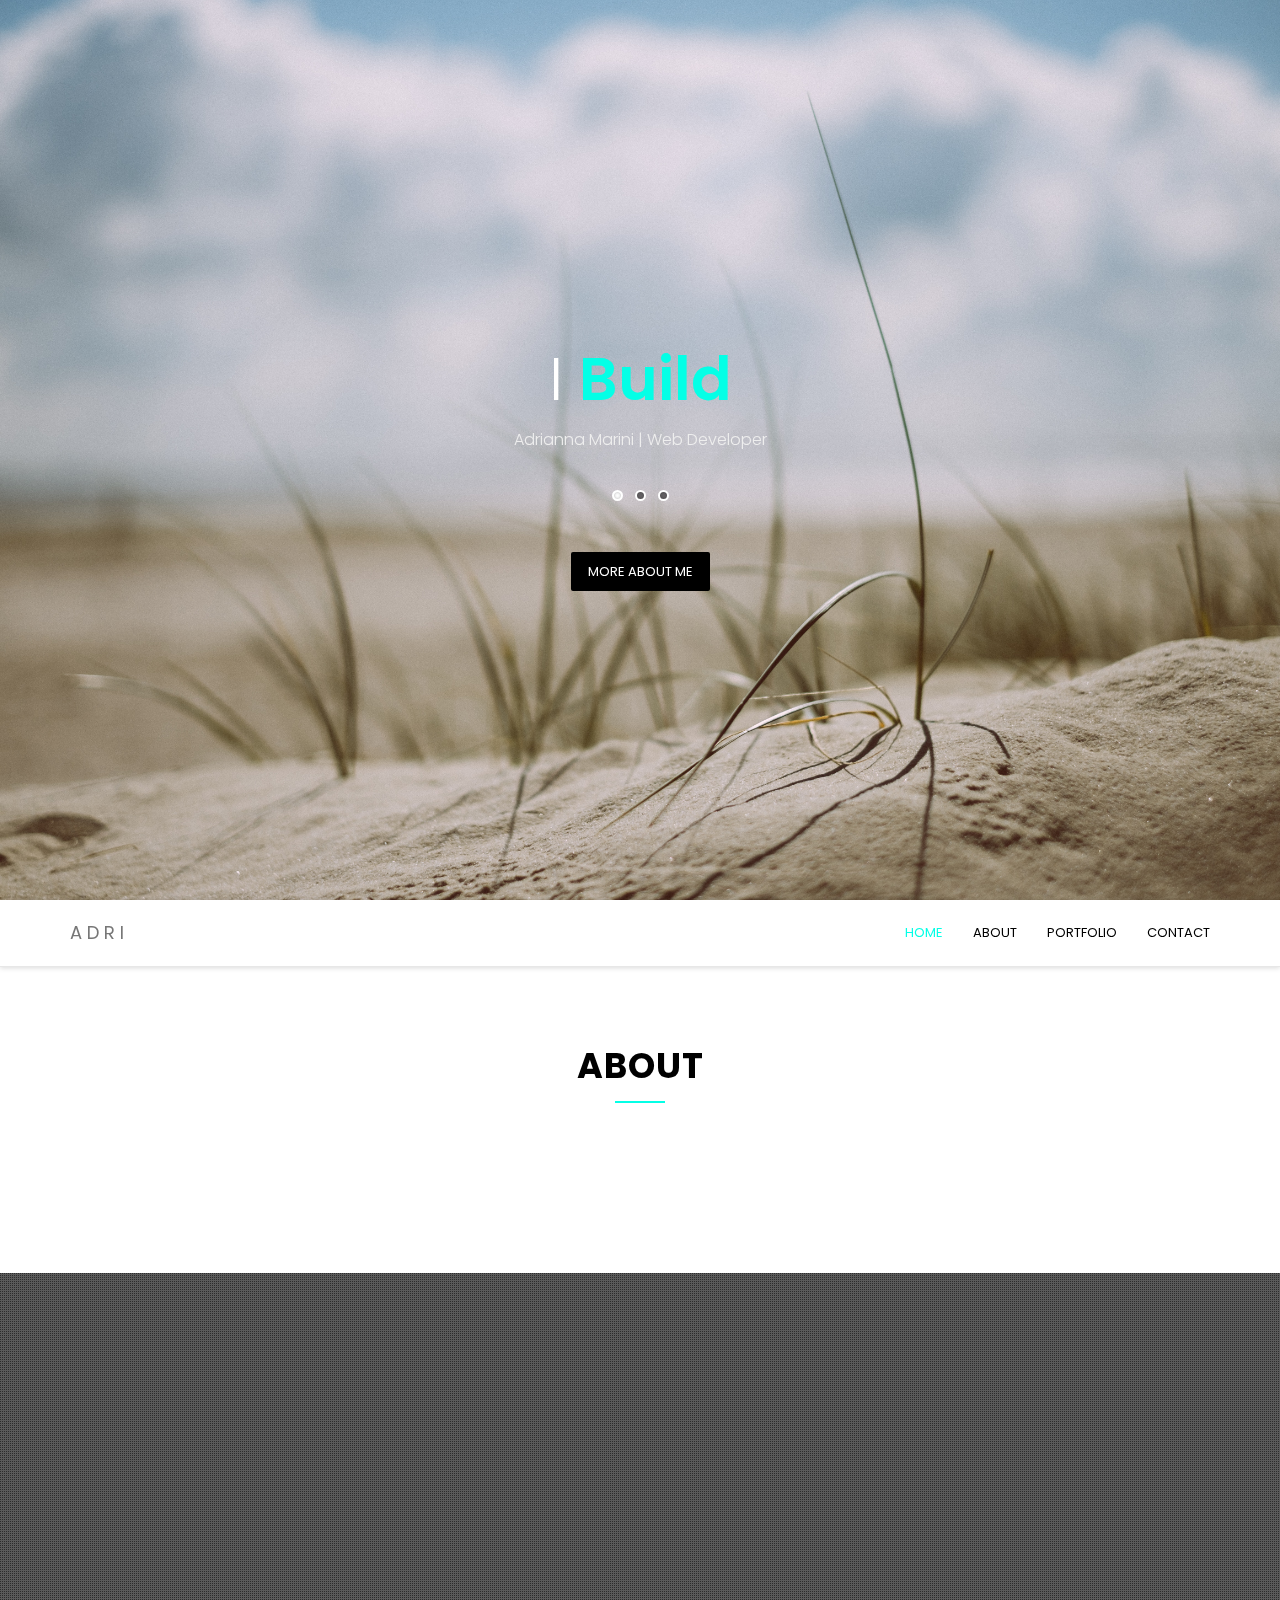
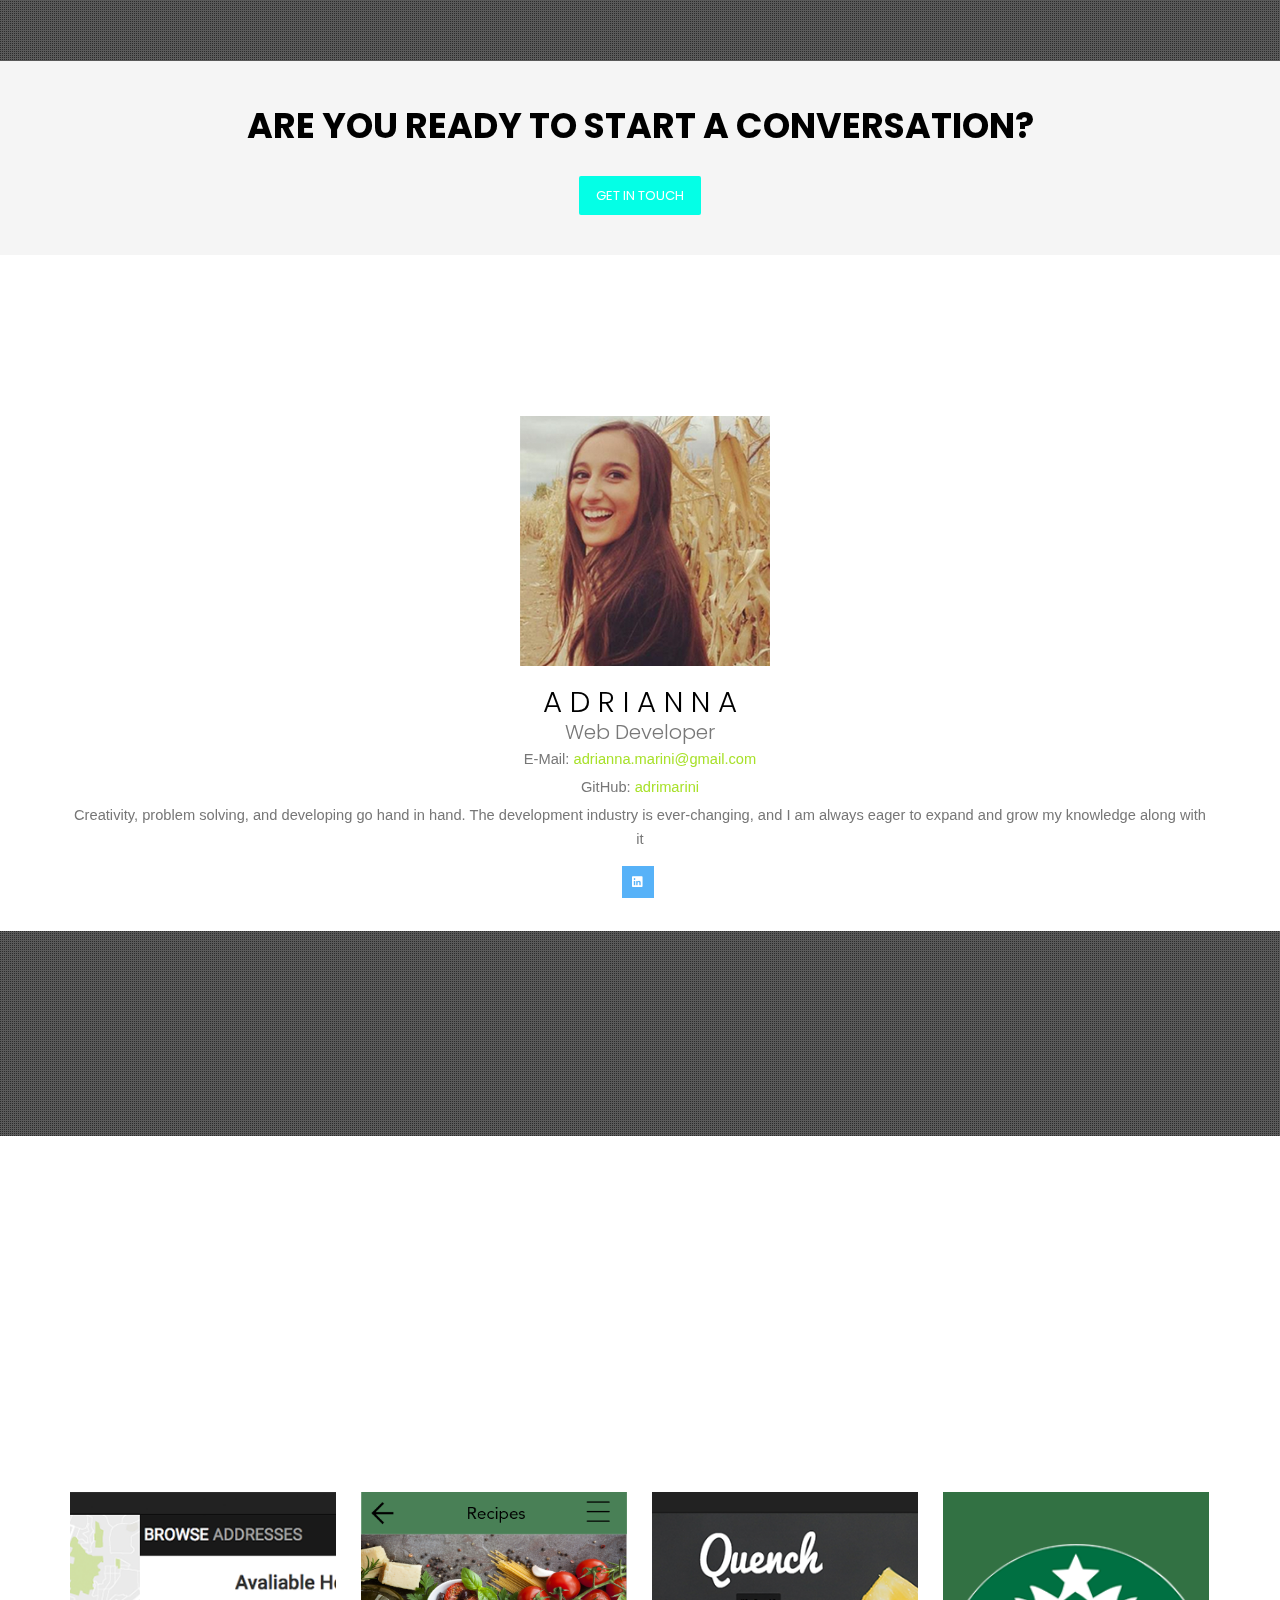
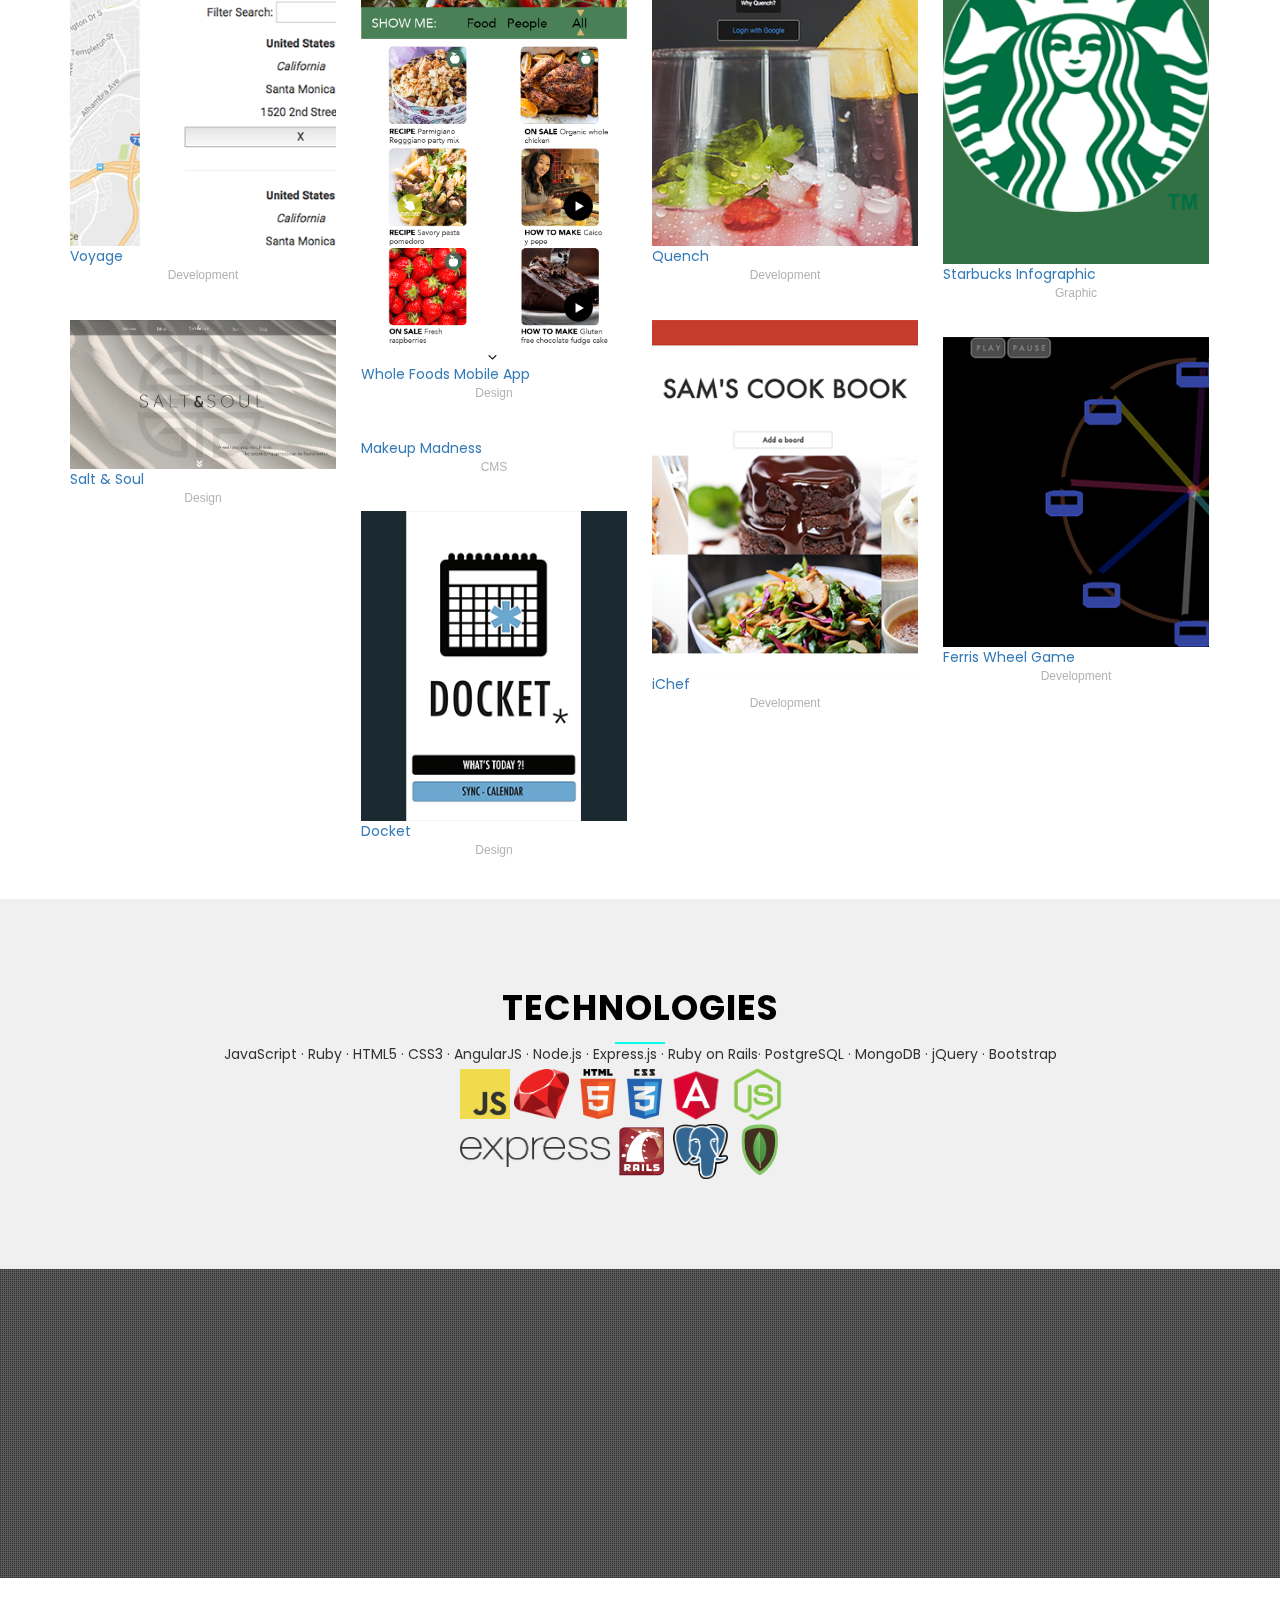
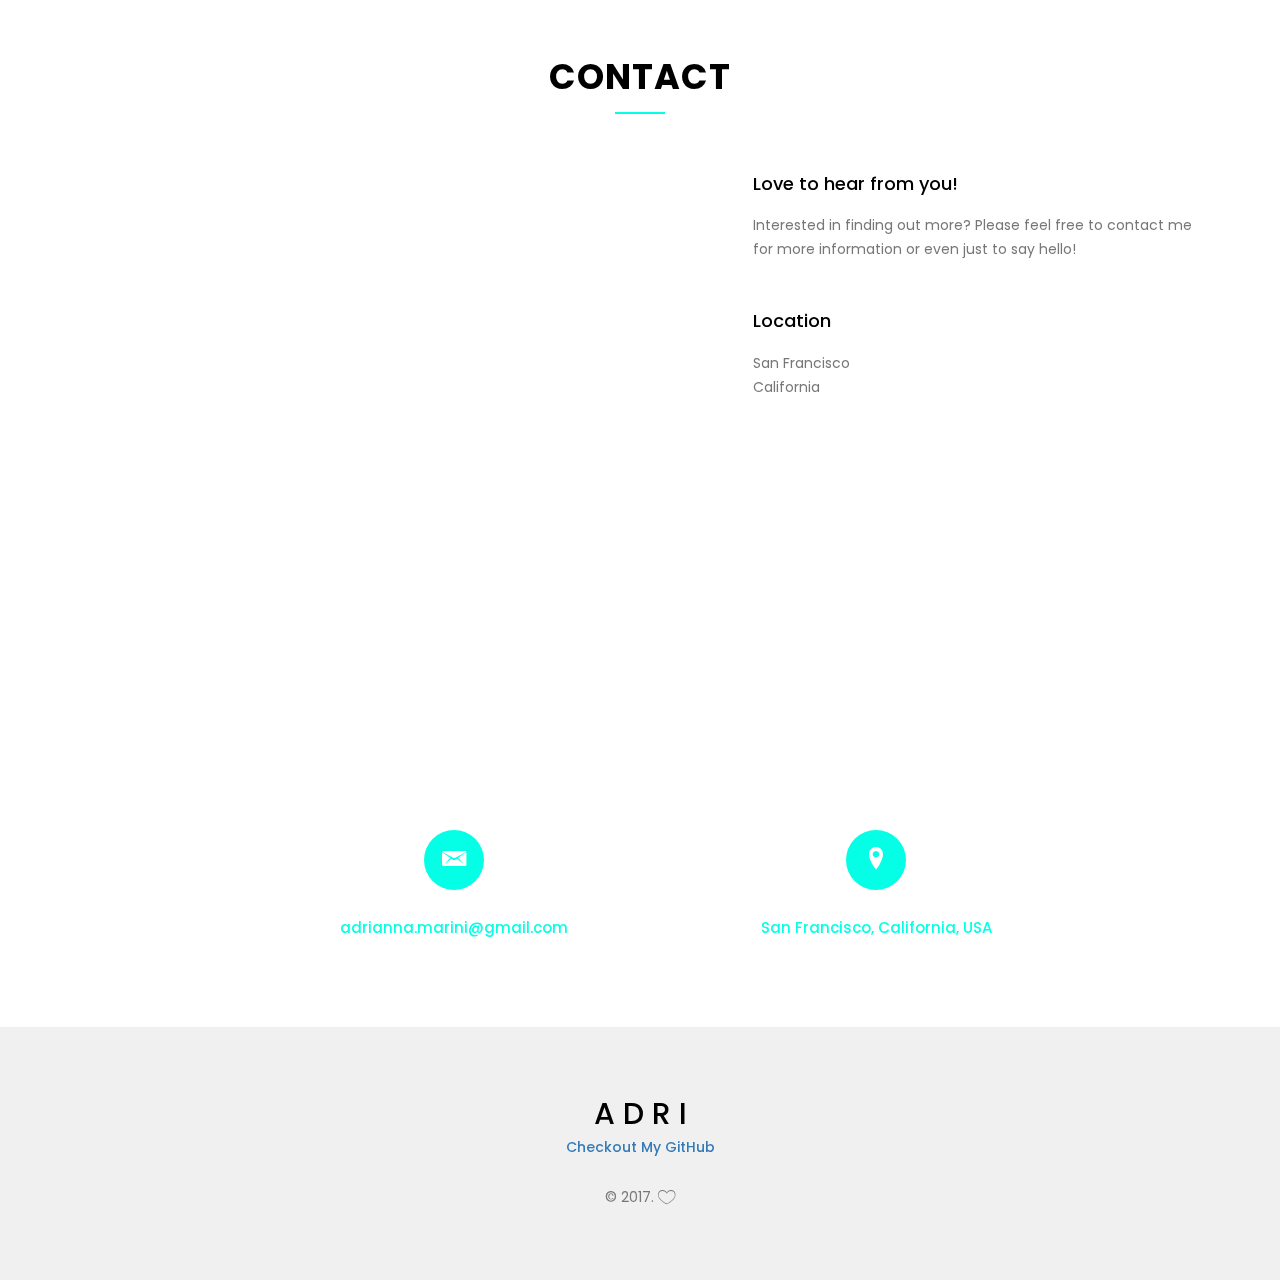
==== commit bfd759ee: "added salt and soul image and added project in place of DUO site in design section" ====
--- a/home-background-slider.html
+++ b/home-background-slider.html
@@ -663,21 +663,21 @@
                     <div class="cbp-item web-design">
                         <div class="cbp-caption">
                             <div class="cbp-caption-defaultWrap">
-                                <img src="assets/portfolio-img/duo-icon.png" alt="">
-                            </div>
-                            <div class="cbp-caption-activeWrap">
-                                <div class="cbp-l-caption-alignCenter">
-                                    <div class="cbp-l-caption-body">
-                                        <a href="https://adrimarini.github.io/Duo-faux-company/" target="_blank" class="cbp-l-caption-buttonLeft">view site</a>
-                                        <a href="assets/portfolio-img/duo.png" class="cbp-lightbox cbp-l-caption-buttonRight" data-title="DUO: the faux company app Design (educational purposes)">view larger</a>
-                                    </div>
-                                </div>
-                            </div>
-                        </div>
-                        <a href="https://adrimarini.github.io/Duo-faux-company/" target="_blank" class="">DUO</a>
+                                <img src="assets/portfolio-img/S&SHomePage.jpg" alt="">
+                            </div>
+                            <div class="cbp-caption-activeWrap">
+                                <div class="cbp-l-caption-alignCenter">
+                                    <div class="cbp-l-caption-body">
+                                        <a href="https://docs.google.com/presentation/d/1lCAVl02eJ5cFX1ILiB5K2jX7hXN2U-H5peEwI29kvV0/edit?usp=sharing" target="_blank" class="cbp-l-caption-buttonLeft">view project</a>
+                                        <a href="assets/portfolio-img/S&SHomePage.jpg" class="cbp-lightbox cbp-l-caption-buttonRight" data-title="Design for wellness Company">view larger</a>
+                                    </div>
+                                </div>
+                            </div>
+                        </div>
+                        <a href="https://docs.google.com/presentation/d/1lCAVl02eJ5cFX1ILiB5K2jX7hXN2U-H5peEwI29kvV0/edit?usp=sharing" target="_blank" class="">Salt & Soul</a>
                         <div class="cbp-l-grid-masonry-projects-desc">Design</div>
                     </div>
-                    <!-- end of DUO -->
+                    <!-- end of Salt&Soul -->
                     <div class="cbp-item graphic">
                         <div class="cbp-caption">
                             <div class="cbp-caption-defaultWrap">
